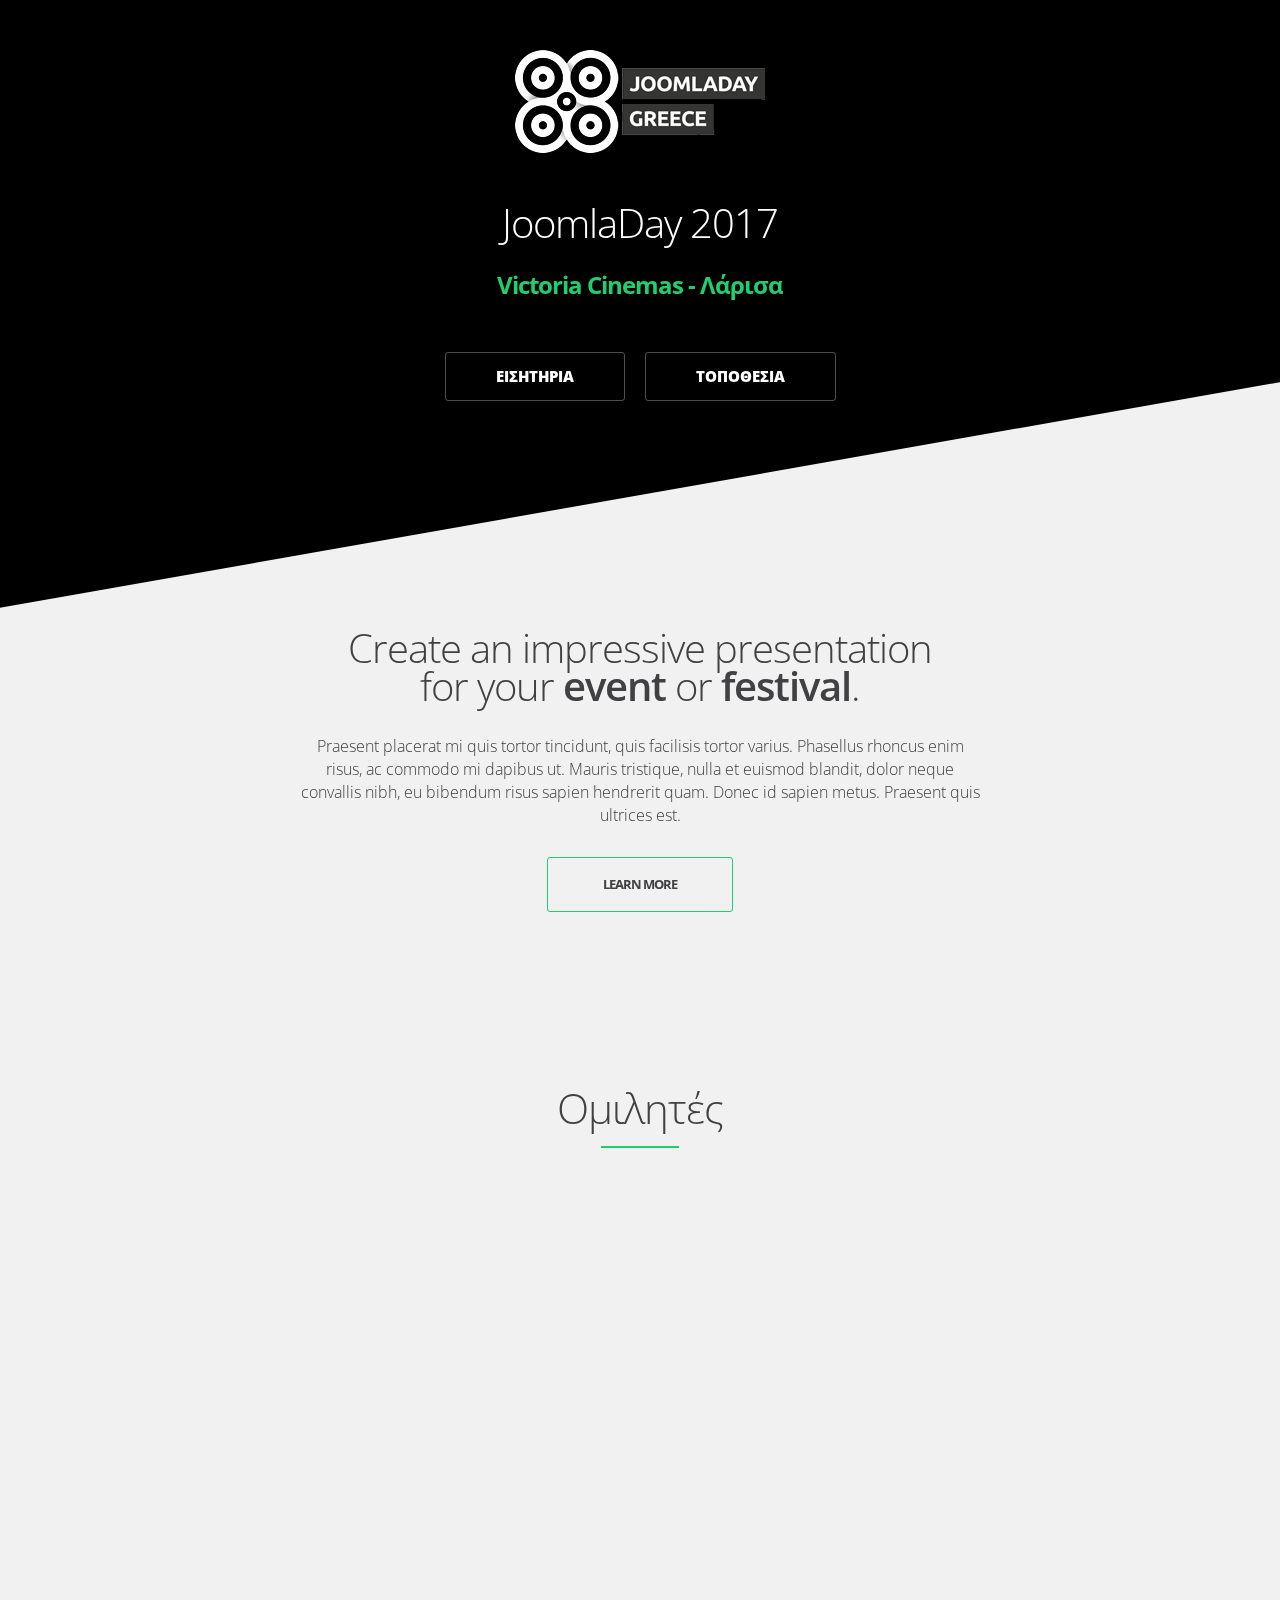
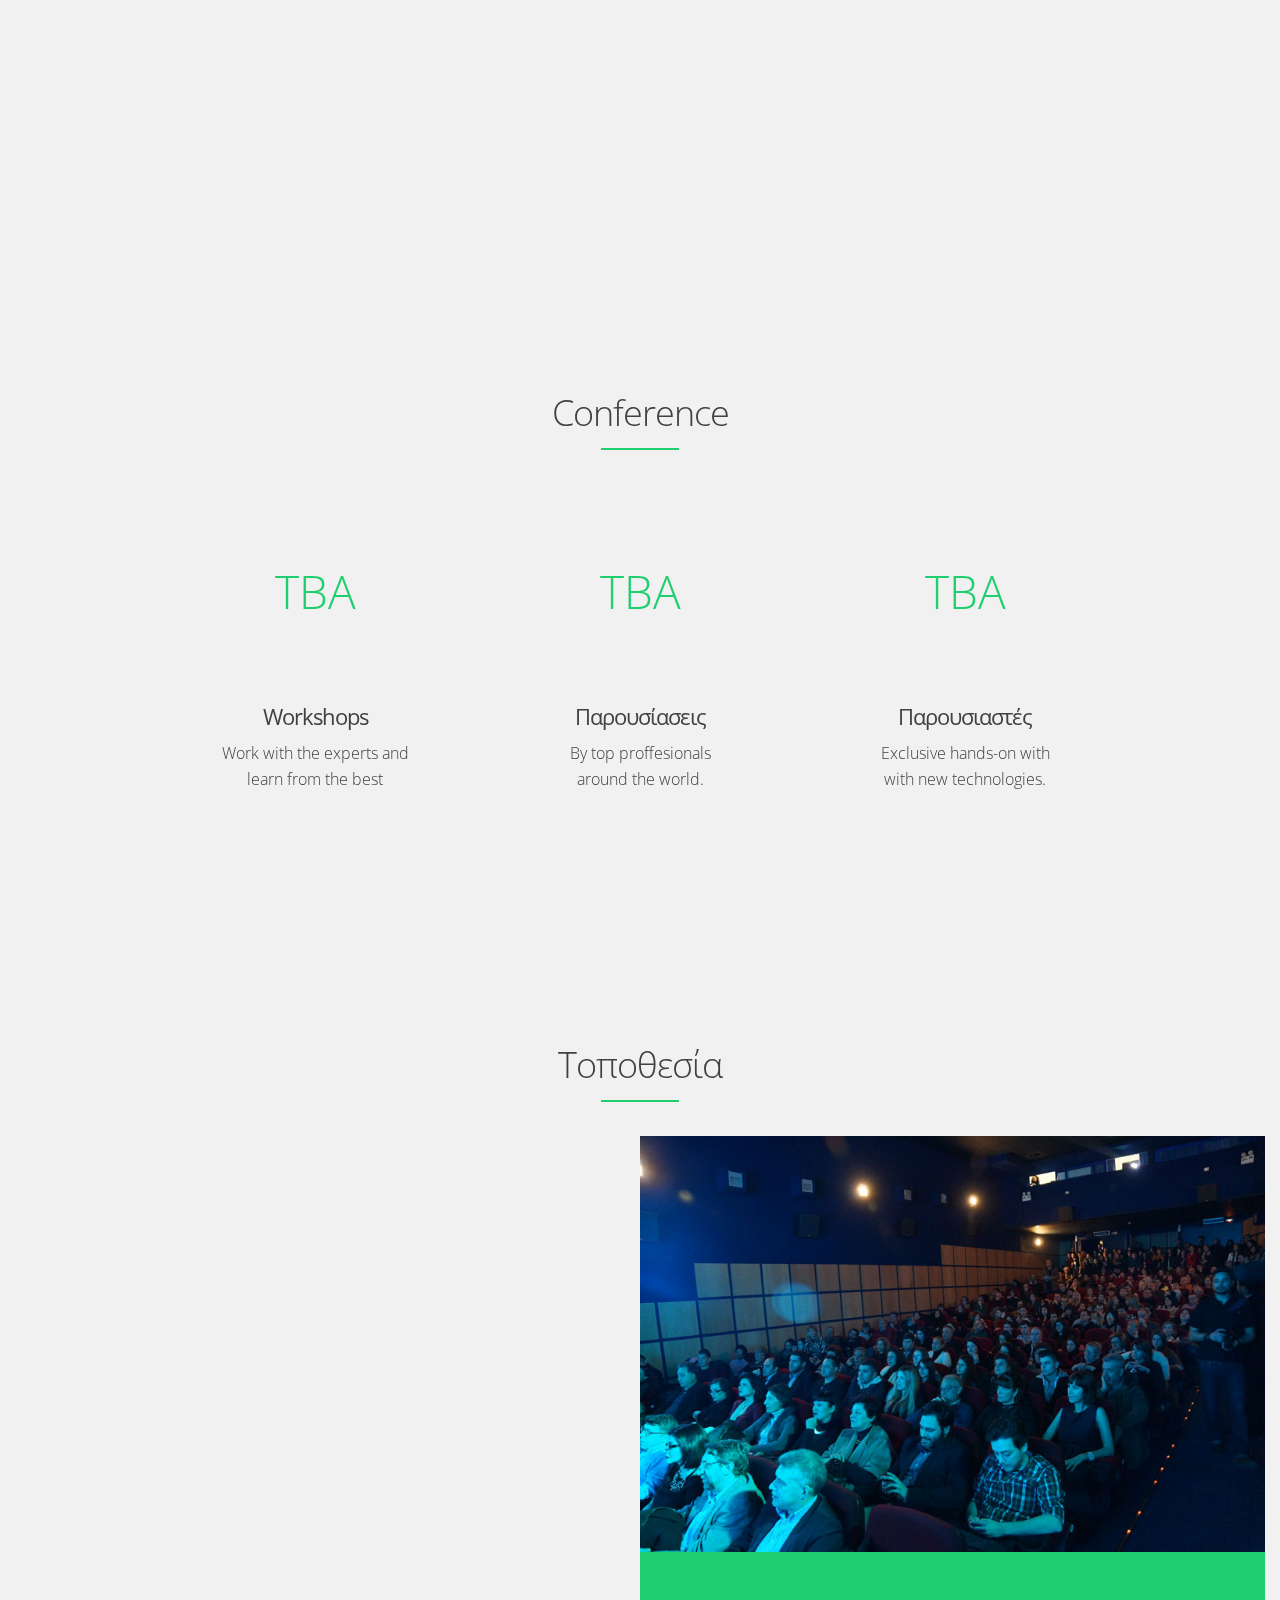
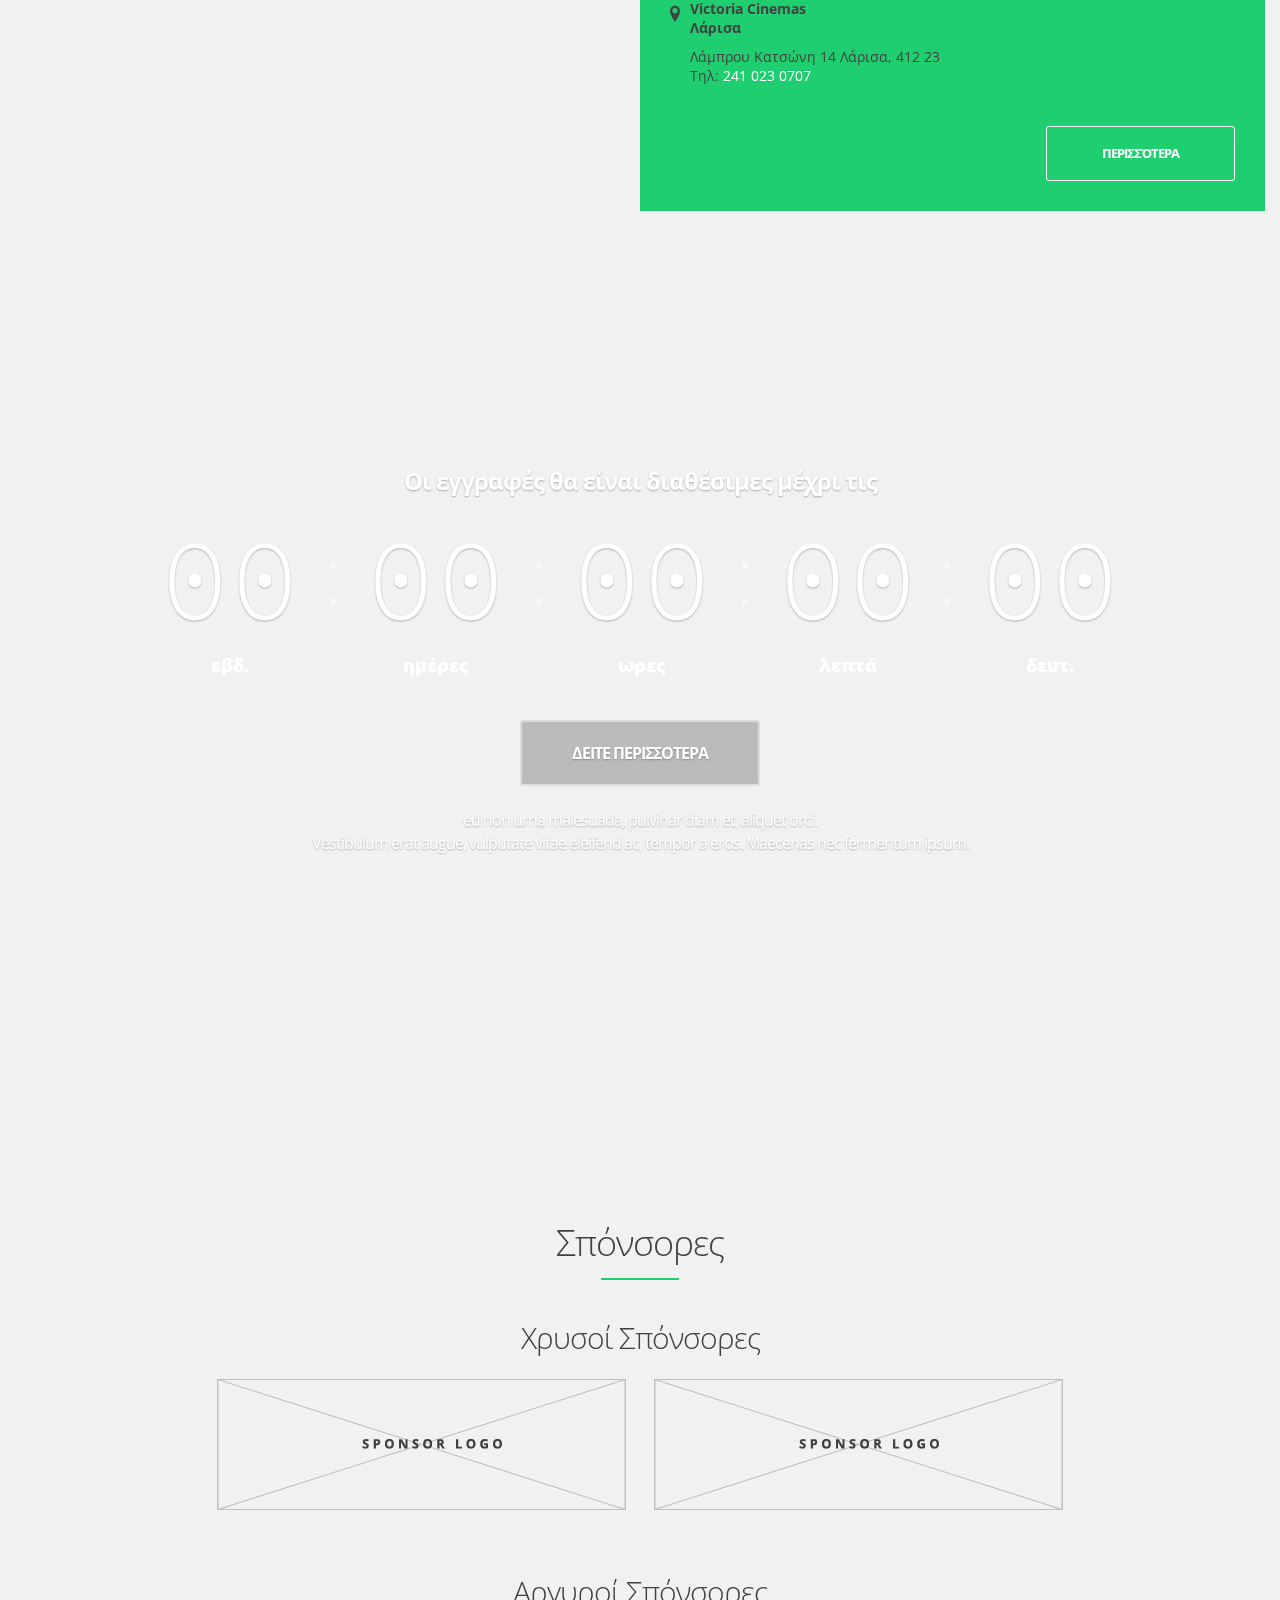
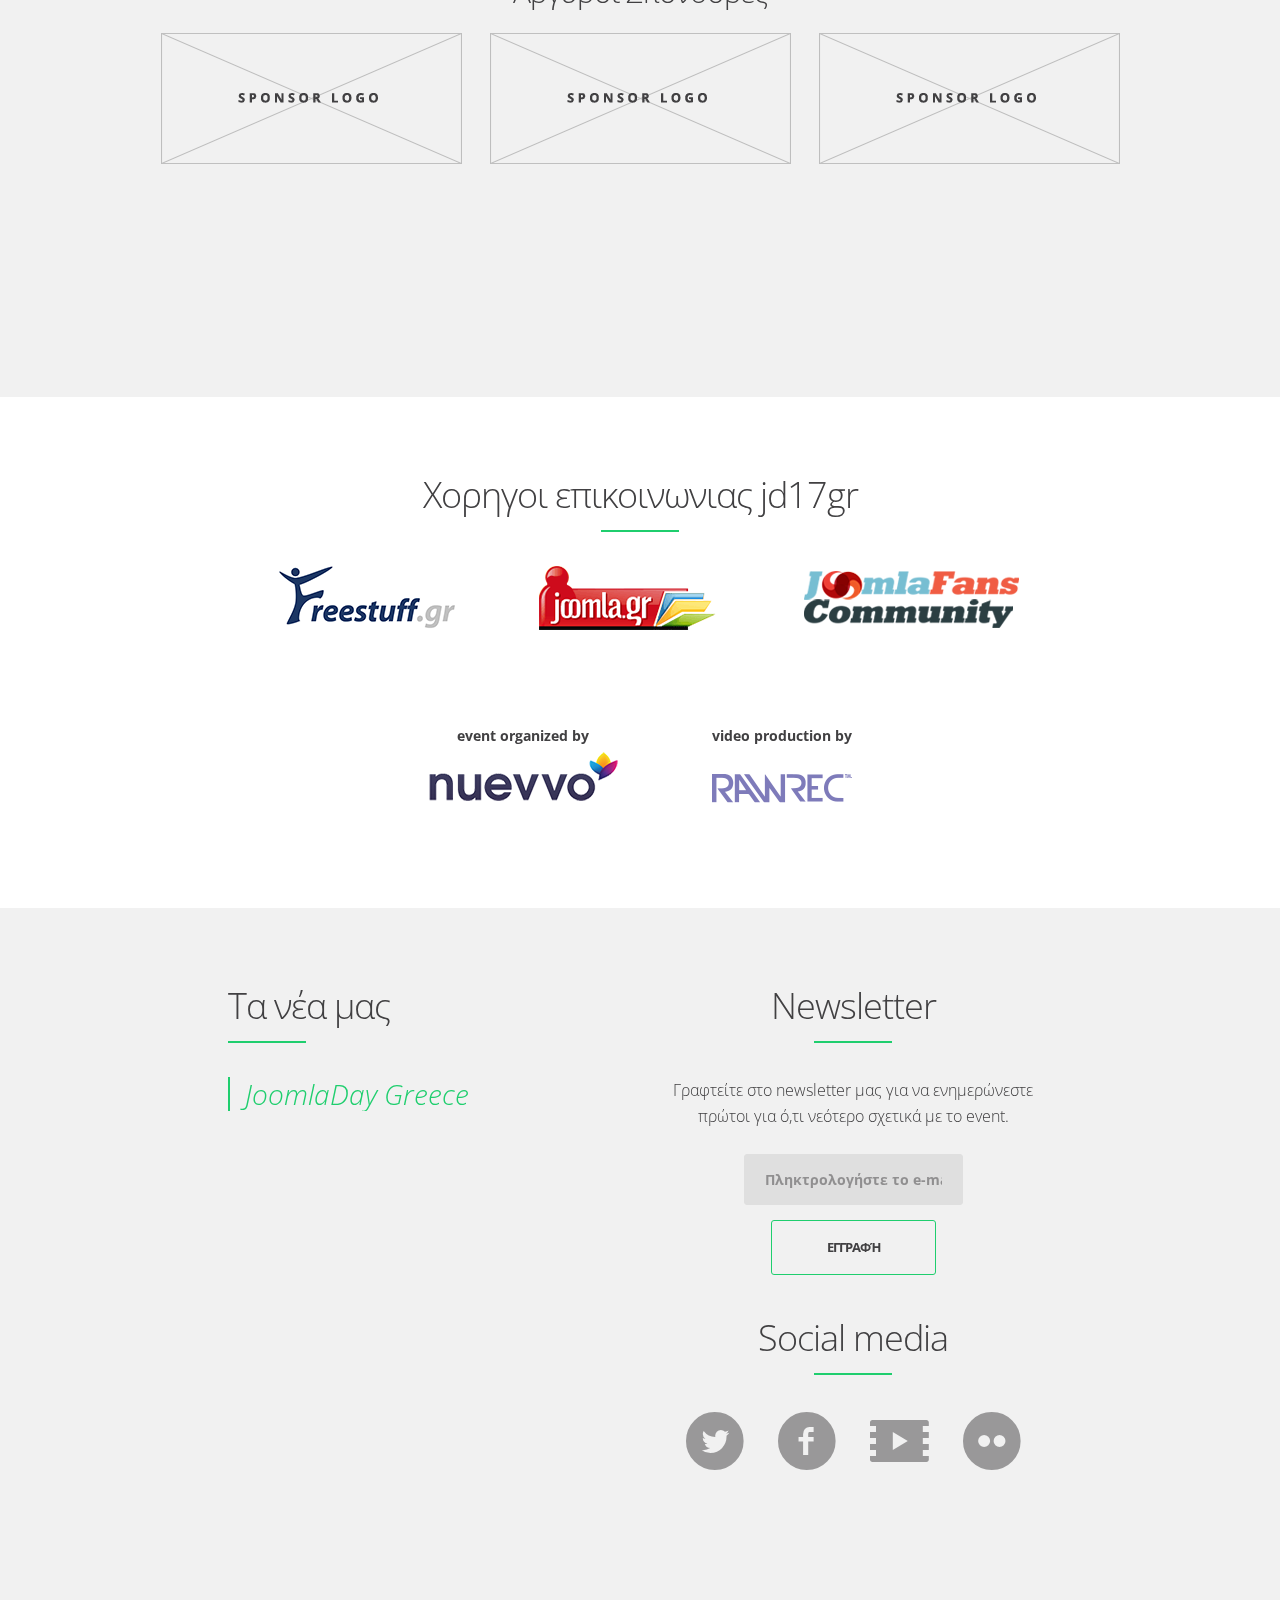
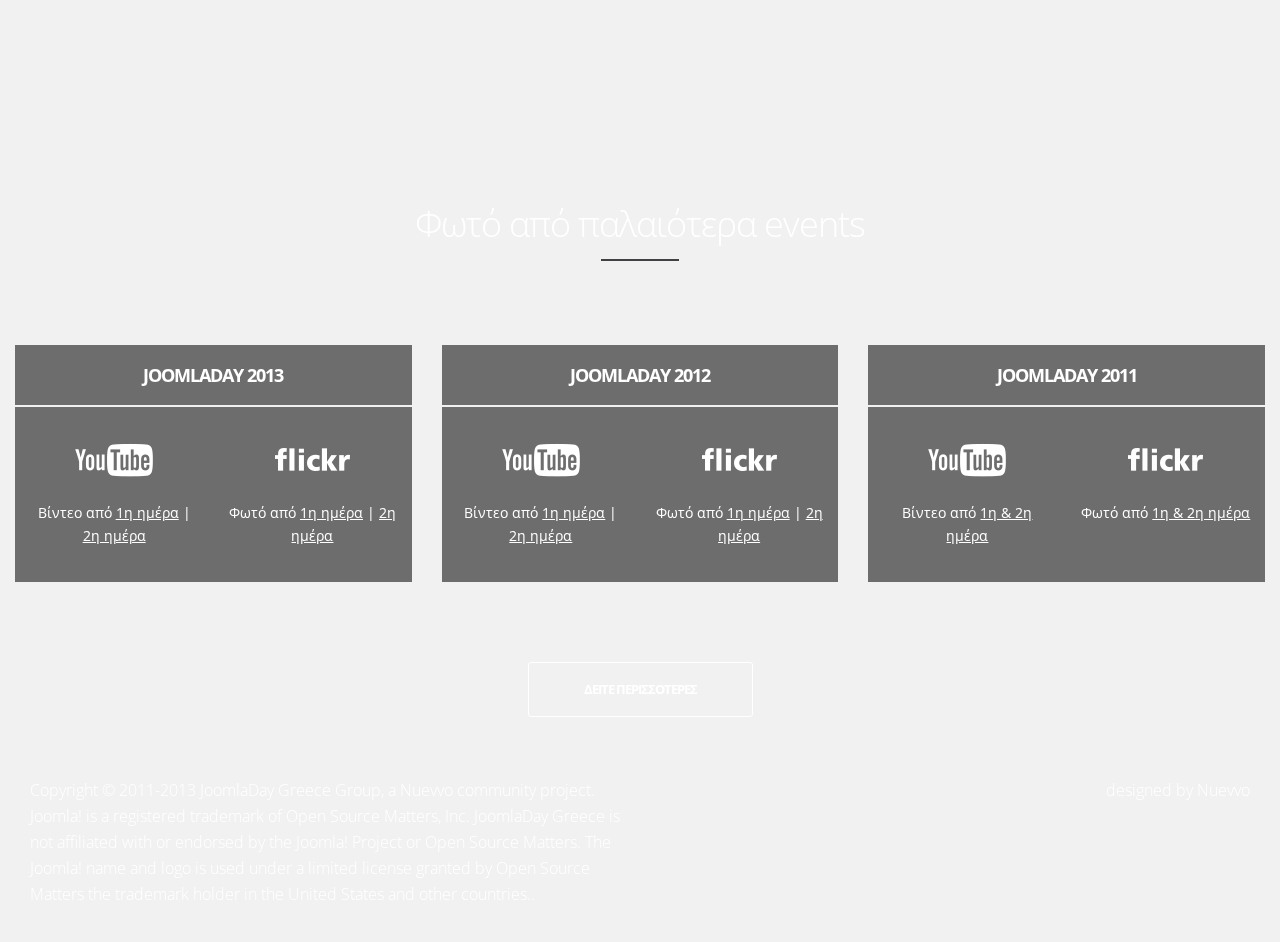
==== 2016/index.html @ 429e01a5 "Added 2016 version" ====
<!DOCTYPE html>
<html lang="en-gb" dir="ltr" prefix="og: http://ogp.me/ns#" class="js cssanimations csscolumns csstransforms csstransforms3d csstransitions svg svgclippaths">
<head>
	<meta http-equiv="Content-Type" content="text/html; charset=UTF-8">

	<meta name="viewport" content="width=device-width, user-scalable=1, initial-scale=1.0">
	<meta name="apple-mobile-web-app-capable" content="yes">
	<meta name="distribution" content="global">
	<meta name="designer" content="designed by Nuevvo - http://nuevvo.com">
	<meta name="copyright" content="Copyright (c) 2016 - 6 JoomlaDay Greece">

	<meta property="og:url" content="https://joomladaygreece.github.io/" />
	<meta property="og:title" content="JoomlaDay Greece 2017 Λάρισα" />
	<meta property="og:type" content="website" />
	<meta property="og:image" content="https://joomladaygreece.github.io/assets/img/jd13gr_fb.png" />
	<meta property="og:description" content="Η ετήσια γιορτή της κοινότητας του Joomla! στην Ελλάδα!" />
	<meta property="fb:app_id" content="">

	<meta name="twitter:card" content="summary">
	<meta name="twitter:title" content="JoomlaDay Greece 2017 Λάρισα">
	<meta name="twitter:description" content="Η ετήσια γιορτή της κοινότητας του Joomla! στην Ελλάδα!">
	<meta name="twitter:image" content="https://joomladaygreece.github.io/assets/img/jd13gr_fb.png">

	<meta name="description" content="Η ετήσια γιορτή της κοινότητας του Joomla! στην Ελλάδα!">
	<title>JoomlaDay Greece 2017</title>

	<link href="//fonts.googleapis.com/css?family=Open Sans:300,300italic,regular,italic,600,600italic,700,700italic,800,800italic|Source Code Pro:200,300,regular,500,600,700,900&amp;subset=latin,latin-ext,cyrillic,cyrillic-ext,greek,greek-ext,khmer,vietnamese" rel="stylesheet" />
	<link href="assets/css/template.css" rel="stylesheet">
	<script src="//ajax.googleapis.com/ajax/libs/jquery/1/jquery.min.js"></script>
	<script src="assets/js/behaviour.js"></script>
	<script>
		(function(i,s,o,g,r,a,m){i['GoogleAnalyticsObject']=r;i[r]=i[r]||function(){
			(i[r].q=i[r].q||[]).push(arguments)},i[r].l=1*new Date();a=s.createElement(o),
			m=s.getElementsByTagName(o)[0];a.async=1;a.src=g;m.parentNode.insertBefore(a,m)
		})(window,document,'script','//www.google-analytics.com/analytics.js','ga');

		ga('create', 'UA-16375363-16', 'auto');
		ga('send', 'pageview');

	</script>
</head>

<body id="com_content" class="isFrontpage viewIsFeatured itemIdIs101 no-sidebar">
	<div id="fb-root"></div>
	<script>(function(d, s, id) {
	  var js, fjs = d.getElementsByTagName(s)[0];
	  if (d.getElementById(id)) return;
	  js = d.createElement(s); js.id = id;
	  js.src = "//connect.facebook.net/el_GR/sdk.js#xfbml=1&version=v2.8&appId=165522576848264";
	  fjs.parentNode.insertBefore(js, fjs);
	}(document, 'script', 'facebook-jssdk'));</script>

	<div class="inner-wrap">

		<section class="row-main main">
			<div id="backstretch" style="background:url(images/bg_colour.jpg) no-repeat;"></div>

			<header class="top-header">
				<div class="row top-header-row">

					<div class="top-header-layer" style="background:url(images/2.jpeg) no-repeat;">

						<span class="huge-hexagon"></span>

						<iframe id="ytplayer" width="1280" height="720" src="./index_files/wIreljLKr0M.html" allowfullscreen="" style="width: 1265px; height: 711.562px; border: 0;"></iframe>															
					</div>

					<div class="column small-12 top-header-inner">

						<!-- Logo -->
						<h1 class="logo text-center">
							<a href="http://www.joomladaygreece.org">
								<img src="images/logo.png" alt="JoomlaDay Greece 2017">
							</a>
						</h1>

						<div class="text-center home-headers">
							<!-- Tagline -->
							<h2>JoomlaDay 2017</h2>
							<h3 class="main-clr">Victoria Cinemas - Λάρισα</h3>
						</div>

						<nav class="column small-12 text-center secondary-nav">
							<div id="moduleId103" class="module  hide-on-very-small">
								<div class="moduleContent">
									<ul class="nav menu">
										<!-- <li><a href="#">ΠΡΟΓΡΑΜΜΑ</a></li> -->
										<li><a href="#" target="_blank">ΕΙΣΗΤΗΡΙΑ</a></li>
										<li><a href="#location" class="lscroll">ΤΟΠΟΘΕΣΙΑ</a></li>
									</ul>
								</div>
							</div>
						</nav>
					</div>
				</div>
			</header>

			<section class="row content">
				<div class="inner-content-wrapper">
					<div class="small-12 bg-color component-area">
						<div class="column small-12 medium-12 large-10 xl-8 small-centered content-module above-comp-mod">
							<div id="moduleId115" class="module  show-for-very-small secondary-outer-nav">
								<div class="moduleContent">
									<ul class="nav menu">
										<!-- <li><a href="#">ΠΡΟΓΡΑΜΜΑ</a></li> -->
										<li><a href="#" target="_blank">ΕΙΣΗΤΗΡΙΑ</a></li>
										<li><a href="#location" class="lscroll">ΤΟΠΟΘΕΣΙΑ</a></li>
									</ul>
								</div>
							</div>
							<div id="moduleId99" class="module  column custom-html  large-10 medium-12 small-centered">
								<div class="moduleContent">
									<div class="custom column custom-html  large-10 medium-12 small-centered">
										<h3>Create an impressive presentation<br> for your <strong>event</strong> or <strong>festival</strong>.</h3>
										<p>Praesent placerat mi quis tortor tincidunt, quis facilisis tortor varius. Phasellus rhoncus enim risus, ac commodo mi dapibus ut. Mauris tristique, nulla et euismod blandit, dolor neque convallis nibh, eu bibendum risus sapien hendrerit quam. Donec id sapien metus. Praesent quis ultrices est.</p>
										<p><a class="btn huge" href="http://demo.nuevvo.com/sites/j3x/ibento/#">LEARN MORE</a></p></div>
									</div>
								</div>
							</div>

							<div class="column small-12 large-10 xl-8 small-centered content-module">
								<div id="moduleId100" class="module ">
									<h3 class="moduleTitle">Ομιλητές</h3>
									<div class="moduleContent">

										<div id="k2ModuleBox100" class="modItemsBlock k2ItemsBlock animArea speaker-module animatedArea">
											<article class="column small-12 medium-12 large-6 inline-block speaker-item seq-animation even">

												<div class="column small-12 medium-4 large-4 speaker-avatar">
													<img src="./index_files/4965657af186b9092c7a96976ffe881c_S.jpg" alt="Samantha Johnson">
												</div>

												<section class="moduleItemBody">
													<h3>Στέργιος</h3>

													<h4 class="semi speaker-position">Web-experts.gr</h4>

													<div class="moduleItemIntrotext">			
														Dapibus etiam nisl vivamus euismod donec id ipsum nibh, feugiat semper taciti potenti habitasse pharetra metus. Non a convallis lectus eros donec neque mi torquent, eget rhoncus luctus cubilia amet… <a href="#"><i class="icon icon-plus"></i></a>
													</div>

													<div class="clr"></div>

												</section>
											</article>
											<article class="column small-12 medium-12 large-6 inline-block speaker-item seq-animation odd">

												<div class="column small-12 medium-4 large-4 speaker-avatar">
													<img src="https://avatars3.githubusercontent.com/u/1301787?v=3&s=460">
												</div>

												<section class="moduleItemBody">
													<h3>Fotis Evangelou</h3>

													<h4 class="semi speaker-position">CTO JoomlaWorks</h4>

													<div class="moduleItemIntrotext">
														Dapibus etiam nisl vivamus euismod donec id ipsum nibh, feugiat semper taciti potenti habitasse pharetra metus. Non a convallis lectus eros donec neque mi torquent, eget rhoncus luctus cubilia amet… <a href="#"><i class="icon icon-plus"></i></a>
													</div>

													<div class="clr"></div>
												</section>
											</article>
											<article class="column small-12 medium-12 large-6 inline-block speaker-item seq-animation even">

												<div class="column small-12 medium-4 large-4 speaker-avatar">
													<img src="https://avatars0.githubusercontent.com/u/1698501?v=3&s=460">
												</div>

												<section class="moduleItemBody">
													<h3>Krikor Boghossian</h3>

													<h4 class="semi speaker-position">Frontender at JoomlaWorks</h4>

													<div class="moduleItemIntrotext">			
														Dapibus etiam nisl vivamus euismod donec id ipsum nibh, feugiat semper taciti potenti habitasse pharetra metus. <a href="http://demo.nuevvo.com/sites/j3x/ibento/index.php?option=com_k2&amp;view=item&amp;id=15:hary-ubina&amp;Itemid=141"><i class="icon icon-plus"></i></a>
													</div>

													<div class="clr"></div>
												</section>
											</article>
											<article class="column small-12 medium-12 large-6 inline-block speaker-item seq-animation odd">

												<div class="column small-12 medium-4 large-4 speaker-avatar">
													<img src="images/guest_user.png" alt="Γίνε Ομιλητής">
												</div>

												<section class="moduleItemBody">
													<h3><a class="moduleItemTitle" href="mailto://">Εσύ;</a></h3>

													<h4 class="semi speaker-position">Πάρε μέρος στο JDGR17</h4>
													<div class="moduleItemIntrotext">			
														Dapibus etiam nisl vivamus euismod donec id ipsum nibh, feugiat semper taciti potenti habitasse pharetra metus. Non a convallis lectus eros donec neque mi torquent, eget rhoncus luctus cubilia amet… <a href="mailto://"><i class="icon icon-plus"></i></a>
													</div>

													<div class="clr"></div>
												</section>
											</article>
												<!--
												<div class="text-center">
													<a class="btn huge moduleCustomLink" href="#" title="VIEW ALL"><span>VIEW ALL</span></a>
												</div>
											-->
											<div class="clr"></div>
										</div>
									</div>
								</div>
							</div>
						</div>

						<!-- Highlights -->
						<section class="bg-color lower-content highlight-content">
							<div class="text-center column small-12 content-module under-comp-mod">
								<h3 class="moduleTitle">Conference</h3>
								<ul class="text-center highlights">
									<li>
										<span class="chart animatedArea" data-percent="40">
											ΤΒΑ	
											<canvas height="195" width="195"></canvas>
										</span>
										<h3>Workshops</h3>
										<p>Work with the experts and learn from the best</p>
									</li>
									<li>
										<span class="chart animatedArea" data-percent="50">
											ΤΒΑ
											<canvas height="195" width="195"></canvas>
										</span>
										<h3>Παρουσίασεις</h3>
										<p>By top proffesionals around the world.</p>
									</li>
									<li>
										<span class="chart animatedArea" data-percent="60">
											ΤΒΑ						
											<canvas height="195" width="195"></canvas>
										</span>
										<h3>Παρουσιαστές</h3>
										<p>Exclusive hands-on with	with new technologies. </p>
									</li>
								</ul>
							</div>
						</section>

						<div class="clr"></div>
						<section class="lower-content" id="location">
							<div class="bg-color column small-12 content-module under-comp-mod last-module">
								<div class="xl-10 xl-centered">
									<h3 class="moduleTitle">Τοποθεσία</h3>
									<section id="k2ModuleBox101" class="modItemsBlock k2ItemsBlock animArea column small-12 venue-content animatedArea">
										<div class="row collapse">
											<article class="item even lastItem">
												<div class="column small-12 medium-6 large-6 venue-left pull-left-anim">
													<iframe src="https://www.google.com/maps/embed?pb=!1m18!1m12!1m3!1d3072.5510647398837!2d22.41946641470849!3d39.63731101059606!2m3!1f0!2f0!3f0!3m2!1i1024!2i768!4f13.1!3m3!1m2!1s0x1358889969e62df7%3A0xa117d6591e63adfc!2sLamprou+Katsoni+14%2C+Larisa+412+23!5e0!3m2!1sen!2sgr!4v1479223935814" width="100%" height="600" style="border:0" allowfullscreen></iframe>		
												</div>

												<div class="right column small-12 medium-12 large-6 pull-right-anim main-clr-bg">

													<img src="images/victoria-cinemas.jpg" alt="Victoria Cinemas Larisa">

													<div class="main-venue-content">
														<div class="moduleItemExtraFields">
															<ul>
																<li class="typeTextarea group2">
																	<i class="left icon icon-location"></i>
																	<div class="moduleItemExtraFieldsValue">
																		<p><strong>Victoria Cinemas <br>Λάρισα<br></strong></p>
																		<p>Λάμπρου Κατσώνη 14 Λάρισα,  412 23<br />
																			Τηλ: <a href="tel:+302410230707">241 023 0707</a></p>
																		</div>
																		<div class="clr"></div>
																	</li>
																</ul>
															</div>

															<div class="clr"></div>

															<div class="text-right">
																<a class="btn huge invert moduleItemReadMore" href="">
																	<span>Περισσότερα</span>
																</a>
															</div>
														</div>
													</div>

													<div class="clr"></div>
												</article>
											</div>
										</section>
									</div>
								</div>
							</section>
							<div class="clr"></div>

							<section id="countdown-timer">
								<div class="column small-12 medium-12 large-10 xl-10 small-centered text-center">

									<h3 class="countdown-header">Οι εγγραφές θα είναι διαθέσιμες μέχρι τις</h3>

									<div id="clock">
										<ul>
											<li><span class="code">00</span> <span class="timer-unit">εβδ.</span></li>
											<li class="sepdot">:</li>
											<li class="unit"><span class="code">00</span><span class="timer-unit">ημέρες</span></li>
											<li class="sepdot">:</li>
											<li class="unit"><span class="code">00</span> <span class="timer-unit">ωρες</span></li>
											<li class="sepdot">:</li>
											<li class="unit"><span class="code">00</span> <span class="timer-unit">λεπτά</span></li><li class="sepdot">:</li>
											<li class="unit"><span class="code">00</span> <span class="timer-unit">δευτ.</span></li><!--;ul-->
										</ul>
									</div>


									<a class="btn huge countdown-button" href="#" target="_blank">ΔΕΙΤΕ ΠΕΡΙΣΣΟΤΕΡΑ</a>

									<div class="column small-12 large-8 small-centered countdown-note">
										<p>ed non urna malesuada, pulvinar diam et, aliquet orci.<br>Vestibulum erat augue, vulputate vitae eleifend ac, tempor a eros. Maecenas nec fermentum ipsum.</p>						
									</div>
								</div>
							</section>

							<div class="clr"></div>
							<section class="bg-color lower-content extra-padding-top">
								<div class="column small-12 content-module under-comp-mod">
									<div class="xl-10 xl-centered">
										<div id="moduleId98" class="module  sponsors">
											<h3 class="moduleTitle">Σπόνσορες</h3>
											<div class="custom sponsors">
												<h3>Χρυσοί Σπόνσορες</h3>
												<p><img src="./index_files/banners_L.png" border="0" alt="Dummy bronze sponsor"> <img src="./index_files/banners_L.png" border="0" alt="Γίνε Σπόνσορας"></p>
											</div>
										</div>
										<div id="moduleId97" class="module  sponsors">
											<div class="custom sponsors">
												<h3>Αργυροί Σπόνσορες</h3>
												<p><img src="./index_files/banners_M.png" border="0" alt="Dummy bronze sponsor"> <img src="./index_files/banners_M.png" border="0" alt="Dummy bronze sponsor"> <img src="./index_files/banners_M.png" border="0" alt="Γίνε Σπόνσορας"></p>
											</div>
										</div>
									</div>
								</section>


								<section class="lower-content media-sponsors">
									<div class="row text-center">
										<div class="column small-12">
											<h3 class="uppercase moduleTitle">Xορηγοι επικοινωνιας jd17gr</h3>
											<div class="clr"></div>

											<a href="http://www.freestuff.gr/" title="τεχνολογική κοινότητα, forum ανταλλαγής γνώσεων. Greek web design and technology community." target="_blank">
												<img src="assets/img/sponsors/freestuff.png" alt="freestuff.gr">
											</a>

											<a href="http://www.joomla.gr/" title="Joomla.gr | Joomla! Ελληνική Κοινότητα Υποστήριξη" target="_blank">
												<img src="assets/img/sponsors/joomlagr.png" alt="Joomla.gr">
											</a>

											<a href="http://joomlafans.gr" title="JoomlaFans.gr | Κοινότητα υποστήριξης και ανταλλαγής απόψεων για το Joomla" target="_blank">
												<img src="assets/img/sponsors/joomlaFans.png" alt="JoomlaFans.gr">
											</a>

											<div class="clr"></div>
											<div class="credit"> <strong class="uppercase">event organized by</strong> <a class="nuevvo-credit" title="Nuevvo Webware Ltd. | Web design &amp; development agency in Athens, Greece" href="http://nuevvo.com"><i class="hidden">Nuevvo Webware Ltd.</i></a> </div>
											<div class="credit"> <strong class="textLeft uppercase">video production by</strong> <a class="rawrec-credit" href="http://rawrec.com/" target="_blank" title="RAWREC PRODUCTIONS"><i class="hidden">RAWREC</i></a> </div>
										</div>
									</div>
								</section>

								<section class="bg-color lower-content under-comp-mod">
									<div class="column small-12 medium-12 medium-6 large-4 medium-offset-2 large-offset-2">
										<div id="moduleId88" class="module title-on-left">
											<h3 class="moduleTitle">Τα νέα μας</h3>
											<div class="fb-page" data-href="https://www.facebook.com/joomladaygreece/" data-tabs="timeline" data-height="400" data-small-header="true" data-adapt-container-width="true" data-hide-cover="true" data-show-facepile="true"><blockquote cite="https://www.facebook.com/joomladaygreece/" class="fb-xfbml-parse-ignore"><a href="https://www.facebook.com/joomladaygreece/">JoomlaDay Greece</a></blockquote></div>
										</div>
									</div>

									<div class="column small-12 medium-12 medium-6 large-4">
										<div id="moduleId95" class="module text-center">
											<h3 class="moduleTitle">Newsletter</h3>
											<div class="moduleContent">


												<!-- JoomlaWorks "TinyLetter Subscribe" Module (v2.0) starts here -->
												<div id="jwTinyLetterInstance95" class="jwTinyLetterContainer text-center">
													<div class="jwTinyLetterPretext">
														Γραφτείτε στο newsletter μας για να ενημερώνεστε πρώτοι για ό,τι νεότερο σχετικά με το event.</div>
														<form class="jwTinyLetterForm" action="https://tinyletter.com/nuevvo" method="post" target="popupwindow" onsubmit="window.open(&#39;https://tinyletter.com/nuevvo&#39;, &#39;popupwindow&#39;, &#39;scrollbars=yes,width=800,height=600&#39;);return true;">
															<input class="inputbox" type="text" name="email" id="tlemail" value="Πληκτρολογήστε το e-mail σας" onfocus="if(this.value=='') this.value='Πληκτρολογήστε το e-mail σας' onblur="if(this.value=='') this.value='Πληκτρολογήστε το e-mail σας'>
															<div class="clr"></div>
															<input class="btn huge button" type="submit" value="Εγγραφή">
															<input type="hidden" value="1" name="embed">
														</form>
													</div>
													<div class="clr"></div>

												</div>
											</div>
											<div id="moduleId102" class="module ">
												<h3 class="moduleTitle">Social media</h3>
												<div class="moduleContent">

													<ul class="social-menu menu">
														<li class="item-132"><a class="twitter" href="https://twitter.com/joomladaygreece"><i class="icon icon-twitter-circled"></i><span class="hidden hide-text">Twitter</span></a></li>
														<li class="item-133"><a class="facebook" href="https://www.facebook.com/joomladaygreece"><i class="icon icon-facebook-circled"></i><span class="hidden hide-text">Facebook</span></a>
														</li>
														<li class="item-134"><a class="gplus" href="https://www.youtube.com/joomladaygreece"><i class="icon icon-video"></i><span class="hidden hide-text">YouTube</span></a>
														</li>
														<li class="item-135"><a class="vimeo" href="https://www.flickr.com/photos/joomladaygreece"><i class="icon icon-flickr-circled"></i><span class="hidden hide-text">Flickr</span></a>
														</li>
													</ul>
												</div>
											</div>

										</div>

									</section>
								</div>
								<div class="clr"></div>
							</section>

							<!-- Footer -->
							<footer id="colophon">
								<div class="row colophon footer-module">
									<h3 class="moduleTitle">Φωτό από παλαιότερα events</h3>
									
									<!-- 2013 -->
									<div class="y2013 text-center social-links column small-12 large-4">
										<h4>JoomlaDay 2013</h4>
										<div class="sBg">
											<div class="socialLinkOld column small-6 large-6">
												<div class="yt small-centered links-to-older"></div>
												<span class="block">Βίντεο από</span> <a href="https://www.youtube.com/watch?v=XS4YKWKwRIc&amp;list=PLEjjJnoI98KER1sr_EUhFX5_DZAZ0ZI8F" target="_blank" class="smallRGap">1η ημέρα</a> | <a href="https://www.youtube.com/watch?v=A6tsfnfqSuc&amp;list=PLEjjJnoI98KEmBGrhI85S5aySyx8d8XH_" target="_blank">2η ημέρα</a>
											</div>
											<div class="socialLinkOld2Days column small-6 large-6">
												<div class="fk centered links-to-older"></div>
												<span class="gray block">Φωτό από</span> <a href="https://www.flickr.com/photos/joomladaygreece/sets/72157634594275888/" target="_blank" class="smallRGap">1η ημέρα</a> | <a href="https://www.flickr.com/photos/joomladaygreece/sets/72157634594976836/" target="_blank">2η ημέρα</a>
											</div>
										</div>
									</div>
									<!-- 2012 -->
									<div class="social-links text-center y2012 column small-12 large-4">
										<h4>JoomlaDay 2012</h4>
										<div class="sBg">
											<div class="socialLinkOld column small-6 large-6">
												<div class="yt small-centered links-to-older"></div>
												<span class="block">Βίντεο από</span> <a href="https://www.youtube.com/watch?v=LqX1eT85EBc&amp;list=PLDCAE41611AFA0993" target="_blank" class="smallRGap">1η ημέρα</a> | <a href="https://www.youtube.com/watch?v=rk5lZfPDx1E&amp;list=PL32ABCE328B5EBDC4" target="_blank">2η ημέρα</a>
											</div>
											<div class="socialLinkOld2Days column small-6 large-6">
												<div class="fk centered links-to-older"></div>
												<span class="gray block">Φωτό από</span> <a href="https://www.flickr.com/photos/joomladaygreece/sets/72157630514804484/" target="_blank" class="smallRGap">1η ημέρα</a> | <a href="https://www.flickr.com/photos/joomladaygreece/sets/72157630515627040/" target="_blank">2η ημέρα</a>
											</div>
										</div>
									</div>
									<!-- 2011 -->
									<div class="social-links text-center y2011 column small-12 large-4">
										<h4>JoomlaDay 2011</h4>
										<div class="sBg">
											<div class="socialLinkOld column small-6 large-6">
												<div class="yt small-centered links-to-older"></div>
												<span class="gray block">Βίντεο από</span> <a href="https://www.youtube.com/watch?v=0jJjpQD9AcA&amp;list=PLEjjJnoI98KFVzo9KpPljrdz8KyPCwT4c" target="_blank">1η &amp; 2η ημέρα</a>
											</div>
											<div class="socialLinkOld column small-6 large-6">
												<div class="fk small-centered links-to-older"></div>
												<span class="block">Φωτό από</span> <a href="https://www.flickr.com/photos/joomladaygreece/sets/72157632340973026/" target="_blank">1η &amp; 2η ημέρα</a>
											</div>
										</div>
									</div>
									<div class="clr"></div>

									<div class="column small-12">
										<div class="xl-10 xl-centered">
											<div id="moduleId89" class="module text-center">
												<a data-source="flickr"  data-sort="random" class="btn huge invert" data-limit="6" target="_blank" href="http://www.flickr.com/photos/joomladaygreece/sets/72157634594275888/">ΔΕΙΤΕ ΠΕΡΙΣΣΟΤΕΡΕΣ</a>

											</div>
										</div>

										<div class="column small-12 large-6" id="copyrights">Copyright © 2011-2013 JoomlaDay Greece Group, a Nuevvo community project.
											Joomla! is a registered trademark of Open Source Matters, Inc. 
											JoomlaDay Greece is not affiliated with or endorsed by the Joomla! Project or Open Source Matters. The Joomla! name and logo is used under a limited license granted by Open Source Matters the trademark holder in the United States and other countries..
										</div>
										<div class="column small-12 large-6 text-right" id="credits"><a target="_blank" title="designed by Nuevvo" href="http://nuevvo.com/">designed by Nuevvo</a>
										</div>
									</div>
								</footer>

							</section>
							<a class="exit-off-canvas"></a>
						</div>

						<script type="text/javascript">
							// Flickr Set embeddder
							var flickrApiKey = '4c423f1400e8755167880a026646a2d9'; // Your Flickr API key goes here 
							var flickrImgLimit = 12; // Default image limit 
							var modalClass = 'simplebox'; 
							(function() { 
								var fse = document.createElement('script'); fse.type = 'text/javascript'; fse.async = true; 
								fse.src = '//cdn.nuevvo.net/js/flickrsetembedder.js?v=1.1&amp;t=20140205_02'; 
								(document.getElementsByTagName('head')[0] || document.getElementsByTagName('body')[0]).appendChild(fse); 
							})(); 
						</script>
					</body>
				</html>
---- 2016/assets/css/template.css ----
@charset "UTF-8";
/* @version		4.0.0
 @package		JoomlaDay Greece
 @author		Nuevvo - http://nuevvo.com
 @copyright Copyright (c) 2010 - 2017 Nuevvo Webware Ltd. All rights reserved.
 @license		http://nuevvo.com/license */
/* LEGEND
------------------------------------------------------
### SECTION INDEX ###
----------------------------------------------------

Normalize.css
Grid
Common (Base typography, links, headings, lists, forms etc.)
Structure/Layout
Components
	com_contact
	com_users
Modules
Plugins
	Pagination
	Tooltip
System Messages
Frontend Editing
Print Styling
Media Queries (Responsive States)
Browser Specific Styling
*/
/* Normalize.css v2.1.2 (May 11, 2013)
------------------------------------------------------ */
article, aside, details, figcaption, figure, footer, header, hgroup, main, nav, section, summary { display: block; }

audio, canvas, video { display: inline-block; }

audio:not([controls]) { display: none; height: 0; }

[hidden] { display: none; }

html { font-family: sans-serif; -ms-text-size-adjust: 100%; -webkit-text-size-adjust: 100%; }

body { margin: 0; }

a:focus { outline: thin dotted; }

a:active, a:hover { outline: 0; }

h1 { font-size: 2em; margin: .67em 0; }

abbr[title] { border-bottom: 1px dotted; }

b, strong { font-weight: 700; }

dfn { font-style: italic; }

hr { -moz-box-sizing: content-box; box-sizing: content-box; height: 0; }

mark { background: #ff0; color: #000; }

code, kbd, pre, samp { font-family: monospace,serif; font-size: 1em; }

pre { white-space: pre-wrap; }

q { quotes: "\201C" "\201D" "\2018" "\2019"; }

small { font-size: 80%; }

sub, sup { font-size: 75%; line-height: 0; position: relative; vertical-align: baseline; }

sup { top: -.5em; }

sub { bottom: -.25em; }

img { border: 0; }

svg:not(:root) { overflow: hidden; }

figure { margin: 0; }

fieldset { border: 1px solid silver; margin: 0 2px; padding: .35em .625em .75em; }

legend { border: 0; padding: 0; }

button, input, select, textarea { font-family: inherit; font-size: 100%; margin: 0; }

button, input { line-height: normal; }

button, select { text-transform: none; }

button, html input[type="button"], input[type="reset"], input[type="submit"] { -webkit-appearance: button; cursor: pointer; }

button[disabled], html input[disabled] { cursor: default; }

input[type="checkbox"], input[type="radio"] { box-sizing: border-box; padding: 0; }

input[type="search"] { -webkit-appearance: textfield; -moz-box-sizing: content-box; -webkit-box-sizing: content-box; box-sizing: content-box; }

input[type="search"]::-webkit-search-cancel-button, input[type="search"]::-webkit-search-decoration { -webkit-appearance: none; }

button::-moz-focus-inner, input::-moz-focus-inner { border: 0; padding: 0; }

textarea { overflow: auto; vertical-align: top; }

table { border-collapse: collapse; border-spacing: 0; }

/* Grid
------------------------------------------------------ */
/* Foundation 4 Grid + Visibility components */
*, :before, :after { -moz-box-sizing: border-box; -webkit-box-sizing: border-box; box-sizing: border-box; }

html, body { font-size: 100%; }

body { background: #fff; color: #222; padding: 0; margin: 0; font-weight: 400; font-style: normal; line-height: 1; position: relative; cursor: default; }

a:hover { cursor: pointer; }

a:focus { outline: none; }

img, object, embed { max-width: 100%; height: auto; }

object, embed { height: 100%; }

img { -ms-interpolation-mode: bicubic; }

#map_canvas img, #map_canvas embed, #map_canvas object, .map_canvas img, .map_canvas embed, .map_canvas object { max-width: none !important; }

.left { float: left !important; }

.right { float: right !important; }

.text-left { text-align: left !important; }

.text-right { text-align: right !important; }

.text-center { text-align: center !important; }

.text-justify { text-align: justify !important; }

.hide { display: none; }

.antialiased { -webkit-font-smoothing: antialiased; }

img { display: inline-block; vertical-align: middle; }

textarea { height: auto; min-height: 50px; }

select { width: 100%; }

.row { width: 100%; margin-left: auto; margin-right: auto; margin-top: 0; margin-bottom: 0; max-width: 85.375em; *zoom: 1; }

.row:before, .row:after { content: " "; display: table; }

.row:after { clear: both; }

.row.collapse .column, .row.collapse .columns { position: relative; padding-left: 0; padding-right: 0; float: left; }

.row .row { width: auto; margin-left: -.938em; margin-right: -.938em; margin-top: 0; margin-bottom: 0; max-width: none; *zoom: 1; }

.row .row:before, .row .row:after { content: " "; display: table; }

.row .row:after { clear: both; }

.row .row.collapse { width: auto; margin: 0; max-width: none; *zoom: 1; }

.row .row.collapse:before, .row .row.collapse:after { content: " "; display: table; }

.row .row.collapse:after { clear: both; }

.column, .columns { position: relative; padding-left: 0.9375em; padding-right: 0.9375em; width: 100%; float: left; }

@media only screen { .column, .columns { position: relative; padding-left: 0.9375em; padding-right: 0.9375em; float: left; }
  .small-1 { position: relative; width: 8.33333%; }
  .small-2 { position: relative; width: 16.66667%; }
  .small-3 { position: relative; width: 25%; }
  .small-4 { position: relative; width: 33.33333%; }
  .small-5 { position: relative; width: 41.66667%; }
  .small-6 { position: relative; width: 50%; }
  .small-7 { position: relative; width: 58.33333%; }
  .small-8 { position: relative; width: 66.66667%; }
  .small-9 { position: relative; width: 75%; }
  .small-10 { position: relative; width: 83.33333%; }
  .small-11 { position: relative; width: 91.66667%; }
  .small-12 { position: relative; width: 100%; }
  .small-offset-0 { position: relative; margin-left: 0; }
  .small-offset-1 { position: relative; margin-left: 8.33333%; }
  .small-offset-2 { position: relative; margin-left: 16.66667%; }
  .small-offset-3 { position: relative; margin-left: 25%; }
  .small-offset-4 { position: relative; margin-left: 33.33333%; }
  .small-offset-5 { position: relative; margin-left: 41.66667%; }
  .small-offset-6 { position: relative; margin-left: 50%; }
  .small-offset-7 { position: relative; margin-left: 58.33333%; }
  .small-offset-8 { position: relative; margin-left: 66.66667%; }
  .small-offset-9 { position: relative; margin-left: 75%; }
  .small-offset-10 { position: relative; margin-left: 83.33333%; }
  [class*="column"] + [class*="column"].end { float: left; }
  .column.small-centered, .columns.small-centered { position: relative; margin-left: auto; margin-right: auto; float: none !important; } }
@media only screen and (min-width: 900px) { .large-1 { position: relative; width: 8.33333%; }
  .large-2 { position: relative; width: 16.66667%; }
  .large-3 { position: relative; width: 25%; }
  .large-4 { position: relative; width: 33.33333%; }
  .large-5 { position: relative; width: 41.66667%; }
  .large-6 { position: relative; width: 50%; }
  .large-7 { position: relative; width: 58.33333%; }
  .large-8 { position: relative; width: 66.66667%; }
  .large-9 { position: relative; width: 75%; }
  .large-10 { position: relative; width: 83.33333%; }
  .large-11 { position: relative; width: 91.66667%; }
  .large-12 { position: relative; width: 100%; } }
@media only screen and (min-width: 901px) { .row .large-offset-0 { position: relative; margin-left: 0; }
  .row .large-offset-1 { position: relative; margin-left: 8.33333%; }
  .row .large-offset-2 { position: relative; margin-left: 16.66667%; }
  .row .large-offset-3 { position: relative; margin-left: 25%; }
  .row .large-offset-4 { position: relative; margin-left: 33.33333%; }
  .row .large-offset-5 { position: relative; margin-left: 41.66667%; }
  .row .large-offset-6 { position: relative; margin-left: 50%; }
  .row .large-offset-7 { position: relative; margin-left: 58.33333%; }
  .row .large-offset-8 { position: relative; margin-left: 66.66667%; }
  .row .large-offset-9 { position: relative; margin-left: 75%; }
  .row .large-offset-10 { position: relative; margin-left: 83.33333%; }
  .row .large-offset-11 { position: relative; margin-left: 91.66667%; }
  .push-1 { position: relative; left: 8.33333%; right: auto; }
  .pull-1 { position: relative; right: 8.33333%; left: auto; }
  .push-2 { position: relative; left: 16.66667%; right: auto; }
  .pull-2 { position: relative; right: 16.66667%; left: auto; }
  .push-3 { position: relative; left: 25%; right: auto; }
  .pull-3 { position: relative; right: 25%; left: auto; }
  .push-4 { position: relative; left: 33.33333%; right: auto; }
  .pull-4 { position: relative; right: 33.33333%; left: auto; }
  .push-5 { position: relative; left: 41.66667%; right: auto; }
  .pull-5 { position: relative; right: 41.66667%; left: auto; }
  .push-6 { position: relative; left: 50%; right: auto; }
  .pull-6 { position: relative; right: 50%; left: auto; }
  .push-7 { position: relative; left: 58.33333%; right: auto; }
  .pull-7 { position: relative; right: 58.33333%; left: auto; }
  .push-8 { position: relative; left: 66.66667%; right: auto; }
  .pull-8 { position: relative; right: 66.66667%; left: auto; }
  .push-9 { position: relative; left: 75%; right: auto; }
  .pull-9 { position: relative; right: 75%; left: auto; }
  .push-10 { position: relative; left: 83.33333%; right: auto; }
  .pull-10 { position: relative; right: 83.33333%; left: auto; }
  .push-11 { position: relative; left: 91.66667%; right: auto; }
  .pull-11 { position: relative; right: 91.66667%; left: auto; } }
@media only screen and (min-width: 768px) { .column.large-centered, .columns.large-centered { position: relative; margin-left: auto; margin-right: auto; float: none !important; }
  .column.large-uncentered, .columns.large-uncentered { margin-left: 0; margin-right: 0; float: left !important; }
  .column.large-uncentered.opposite, .columns.large-uncentered.opposite { float: right !important; } }
.show-for-small, .show-for-medium-down, .show-for-large-down { display: inherit !important; }

.show-for-medium, .show-for-medium-up, .show-for-large, .show-for-large-up, .show-for-xlarge { display: none !important; }

.hide-for-medium, .hide-for-medium-up, .hide-for-large, .hide-for-large-up, .hide-for-xlarge { display: inherit !important; }

.hide-for-small, .hide-for-medium-down, .hide-for-large-down { display: none !important; }

@media only screen and (min-width: 900px) { .show-for-medium, .show-for-medium-up { display: inherit !important; }
  .show-for-small { display: none !important; }
  .hide-for-small { display: inherit !important; }
  .hide-for-medium, .hide-for-medium-up { display: none !important; }
}
@media only screen and (min-width: 1280px) { .show-for-large, .show-for-large-up { display: inherit !important; }
  .show-for-medium, .show-for-medium-down { display: none !important; }
  .hide-for-medium, .hide-for-medium-down { display: inherit !important; }
  .hide-for-large, .hide-for-large-up { display: none !important; }
   }
@media only screen and (min-width: 1440px) { .show-for-xlarge { display: inherit !important; }
  .show-for-large, .show-for-large-down { display: none !important; }
  .hide-for-large, .hide-for-large-down { display: inherit !important; }
  .hide-for-xlarge { display: none !important; }
}
.show-for-landscape, .hide-for-portrait { display: inherit !important; }

.hide-for-landscape, .show-for-portrait { display: none !important; }
.show-for-touch { display: none !important; }

.hide-for-touch { display: inherit !important; }

.touch .show-for-touch { display: inherit !important; }

.touch .hide-for-touch { display: none !important; }

table.hide-for-touch { display: table; }

.touch table.show-for-touch { display: table; }

thead.hide-for-touch { display: table-header-group !important; }

.touch thead.show-for-touch { display: table-header-group !important; }

tbody.hide-for-touch { display: table-row-group !important; }

.touch tbody.show-for-touch { display: table-row-group !important; }

tr.hide-for-touch { display: table-row !important; }

.touch tr.show-for-touch { display: table-row !important; }

td.hide-for-touch { display: table-cell !important; }

.touch td.show-for-touch { display: table-cell !important; }

th.hide-for-touch { display: table-cell !important; }

.touch th.show-for-touch { display: table-cell !important; }

[class*="block-grid-"] { display: block; padding: 0; margin: 0 -.625em; *zoom: 1; }

[class*="block-grid-"]:before, [class*="block-grid-"]:after { content: " "; display: table; }

[class*="block-grid-"]:after { clear: both; }

[class*="block-grid-"] > li { display: inline; height: auto; float: left; padding: 0 .625em 1.25em; }

.small-block-grid-1 > li { width: 100%; padding: 0 .625em 1.25em; }

.small-block-grid-1 > li:nth-of-type(n) { clear: none; }

.small-block-grid-1 > li:nth-of-type(1n+1) { clear: both; }

.small-block-grid-2 > li { width: 50%; padding: 0 .625em 1.25em; }

.small-block-grid-2 > li:nth-of-type(n) { clear: none; }

.small-block-grid-2 > li:nth-of-type(2n+1) { clear: both; }

.small-block-grid-3 > li { width: 33.33333%; padding: 0 .625em 1.25em; }

.small-block-grid-3 > li:nth-of-type(n) { clear: none; }

.small-block-grid-3 > li:nth-of-type(3n+1) { clear: both; }

.small-block-grid-4 > li { width: 25%; padding: 0 .625em 1.25em; }

.small-block-grid-4 > li:nth-of-type(n) { clear: none; }

.small-block-grid-4 > li:nth-of-type(4n+1) { clear: both; }

.small-block-grid-5 > li { width: 20%; padding: 0 .625em 1.25em; }

.small-block-grid-5 > li:nth-of-type(n) { clear: none; }

.small-block-grid-5 > li:nth-of-type(5n+1) { clear: both; }

.small-block-grid-6 > li { width: 16.66667%; padding: 0 .625em 1.25em; }

.small-block-grid-6 > li:nth-of-type(n) { clear: none; }

.small-block-grid-6 > li:nth-of-type(6n+1) { clear: both; }

.small-block-grid-7 > li { width: 14.28571%; padding: 0 .625em 1.25em; }

.small-block-grid-7 > li:nth-of-type(n) { clear: none; }

.small-block-grid-7 > li:nth-of-type(7n+1) { clear: both; }

.small-block-grid-8 > li { width: 12.5%; padding: 0 .625em 1.25em; }

.small-block-grid-8 > li:nth-of-type(n) { clear: none; }

.small-block-grid-8 > li:nth-of-type(8n+1) { clear: both; }

.small-block-grid-9 > li { width: 11.11111%; padding: 0 .625em 1.25em; }

.small-block-grid-9 > li:nth-of-type(n) { clear: none; }

.small-block-grid-9 > li:nth-of-type(9n+1) { clear: both; }

.small-block-grid-10 > li { width: 10%; padding: 0 .625em 1.25em; }

.small-block-grid-10 > li:nth-of-type(n) { clear: none; }

.small-block-grid-10 > li:nth-of-type(10n+1) { clear: both; }

.small-block-grid-11 > li { width: 9.09091%; padding: 0 .625em 1.25em; }

.small-block-grid-11 > li:nth-of-type(n) { clear: none; }

.small-block-grid-11 > li:nth-of-type(11n+1) { clear: both; }

.small-block-grid-12 > li { width: 8.33333%; padding: 0 .625em 1.25em; }

.small-block-grid-12 > li:nth-of-type(n) { clear: none; }

.small-block-grid-12 > li:nth-of-type(12n+1) { clear: both; }

@media only screen and (min-width: 768px) { .small-block-grid-1 > li:nth-of-type(1n+1) { clear: none; }
  .small-block-grid-2 > li:nth-of-type(2n+1) { clear: none; }
  .small-block-grid-3 > li:nth-of-type(3n+1) { clear: none; }
  .small-block-grid-4 > li:nth-of-type(4n+1) { clear: none; }
  .small-block-grid-5 > li:nth-of-type(5n+1) { clear: none; }
  .small-block-grid-6 > li:nth-of-type(6n+1) { clear: none; }
  .small-block-grid-7 > li:nth-of-type(7n+1) { clear: none; }
  .small-block-grid-8 > li:nth-of-type(8n+1) { clear: none; }
  .small-block-grid-9 > li:nth-of-type(9n+1) { clear: none; }
  .small-block-grid-10 > li:nth-of-type(10n+1) { clear: none; }
  .small-block-grid-11 > li:nth-of-type(11n+1) { clear: none; }
  .small-block-grid-12 > li:nth-of-type(12n+1) { clear: none; }
  .large-block-grid-1 > li { width: 100%; padding: 0 .625em 1.25em; }
  .large-block-grid-1 > li:nth-of-type(n) { clear: none; }
  .large-block-grid-1 > li:nth-of-type(1n+1) { clear: both; }
  .large-block-grid-2 > li { width: 50%; padding: 0 .625em 1.25em; }
  .large-block-grid-2 > li:nth-of-type(n) { clear: none; }
  .large-block-grid-2 > li:nth-of-type(2n+1) { clear: both; }
  .large-block-grid-3 > li { width: 33.33333%; padding: 0 .625em 1.25em; }
  .large-block-grid-3 > li:nth-of-type(n) { clear: none; }
  .large-block-grid-3 > li:nth-of-type(3n+1) { clear: both; }
  .large-block-grid-4 > li { width: 25%; padding: 0 .625em 1.25em; }
  .large-block-grid-4 > li:nth-of-type(n) { clear: none; }
  .large-block-grid-4 > li:nth-of-type(4n+1) { clear: both; }
  .large-block-grid-5 > li { width: 20%; padding: 0 .625em 1.25em; }
  .large-block-grid-5 > li:nth-of-type(n) { clear: none; }
  .large-block-grid-5 > li:nth-of-type(5n+1) { clear: both; }
  .large-block-grid-6 > li { width: 16.66667%; padding: 0 .625em 1.25em; }
  .large-block-grid-6 > li:nth-of-type(n) { clear: none; }
  .large-block-grid-6 > li:nth-of-type(6n+1) { clear: both; }
  .large-block-grid-7 > li { width: 14.28571%; padding: 0 .625em 1.25em; }
  .large-block-grid-7 > li:nth-of-type(n) { clear: none; }
  .large-block-grid-7 > li:nth-of-type(7n+1) { clear: both; }
  .large-block-grid-8 > li { width: 12.5%; padding: 0 .625em 1.25em; }
  .large-block-grid-8 > li:nth-of-type(n) { clear: none; }
  .large-block-grid-8 > li:nth-of-type(8n+1) { clear: both; }
  .large-block-grid-9 > li { width: 11.11111%; padding: 0 .625em 1.25em; }
  .large-block-grid-9 > li:nth-of-type(n) { clear: none; }
  .large-block-grid-9 > li:nth-of-type(9n+1) { clear: both; }
  .large-block-grid-10 > li { width: 10%; padding: 0 .625em 1.25em; }
  .large-block-grid-10 > li:nth-of-type(n) { clear: none; }
  .large-block-grid-10 > li:nth-of-type(10n+1) { clear: both; }
  .large-block-grid-11 > li { width: 9.09091%; padding: 0 .625em 1.25em; }
  .large-block-grid-11 > li:nth-of-type(n) { clear: none; }
  .large-block-grid-11 > li:nth-of-type(11n+1) { clear: both; }
  .large-block-grid-12 > li { width: 8.33333%; padding: 0 .625em 1.25em; }
  .large-block-grid-12 > li:nth-of-type(n) { clear: none; }
  .large-block-grid-12 > li:nth-of-type(12n+1) { clear: both; } }
@media only screen and (min-width: 569px) and (max-width: 900px) { .small-block-grid-1 > li:nth-of-type(1n+1) { clear: none; }
  .small-block-grid-2 > li:nth-of-type(2n+1) { clear: none; }
  .small-block-grid-3 > li:nth-of-type(3n+1) { clear: none; }
  .small-block-grid-4 > li:nth-of-type(4n+1) { clear: none; }
  .small-block-grid-5 > li:nth-of-type(5n+1) { clear: none; }
  .small-block-grid-6 > li:nth-of-type(6n+1) { clear: none; }
  .small-block-grid-7 > li:nth-of-type(7n+1) { clear: none; }
  .small-block-grid-8 > li:nth-of-type(8n+1) { clear: none; }
  .small-block-grid-9 > li:nth-of-type(9n+1) { clear: none; }
  .small-block-grid-10 > li:nth-of-type(10n+1) { clear: none; }
  .small-block-grid-11 > li:nth-of-type(11n+1) { clear: none; }
  .small-block-grid-12 > li:nth-of-type(12n+1) { clear: none; }
  .medium-block-grid-1 > li { width: 100%; padding: 0 .625em 1.25em; }
  .medium-block-grid-1 > li:nth-of-type(n) { clear: none; }
  .medium-block-grid-1 > li:nth-of-type(1n+1) { clear: both; }
  .medium-block-grid-2 > li { width: 50%; padding: 0 .625em 1.25em; }
  .medium-block-grid-2 > li:nth-of-type(n) { clear: none; }
  .medium-block-grid-2 > li:nth-of-type(2n+1) { clear: both; }
  .medium-block-grid-3 > li { width: 33.33333%; padding: 0 .625em 1.25em; }
  .medium-block-grid-3 > li:nth-of-type(n) { clear: none; }
  .medium-block-grid-3 > li:nth-of-type(3n+1) { clear: both; }
  .medium-block-grid-4 > li { width: 25%; padding: 0 .625em 1.25em; }
  .medium-block-grid-4 > li:nth-of-type(n) { clear: none; }
  .medium-block-grid-4 > li:nth-of-type(4n+1) { clear: both; }
  .medium-block-grid-5 > li { width: 20%; padding: 0 .625em 1.25em; }
  .medium-block-grid-5 > li:nth-of-type(n) { clear: none; }
  .medium-block-grid-5 > li:nth-of-type(5n+1) { clear: both; }
  .medium-block-grid-6 > li { width: 16.66667%; padding: 0 .625em 1.25em; }
  .medium-block-grid-6 > li:nth-of-type(n) { clear: none; }
  .medium-block-grid-6 > li:nth-of-type(6n+1) { clear: both; }
  .medium-block-grid-7 > li { width: 14.28571%; padding: 0 .625em 1.25em; }
  .medium-block-grid-7 > li:nth-of-type(n) { clear: none; }
  .medium-block-grid-7 > li:nth-of-type(7n+1) { clear: both; }
  .medium-block-grid-8 > li { width: 12.5%; padding: 0 .625em 1.25em; }
  .medium-block-grid-8 > li:nth-of-type(n) { clear: none; }
  .medium-block-grid-8 > li:nth-of-type(8n+1) { clear: both; }
  .medium-block-grid-9 > li { width: 11.11111%; padding: 0 .625em 1.25em; }
  .medium-block-grid-9 > li:nth-of-type(n) { clear: none; }
  .medium-block-grid-9 > li:nth-of-type(9n+1) { clear: both; }
  .medium-block-grid-10 > li { width: 10%; padding: 0 .625em 1.25em; }
  .medium-block-grid-10 > li:nth-of-type(n) { clear: none; }
  .medium-block-grid-10 > li:nth-of-type(10n+1) { clear: both; }
  .medium-block-grid-11 > li { width: 9.09091%; padding: 0 .625em 1.25em; }
  .medium-block-grid-11 > li:nth-of-type(n) { clear: none; }
  .medium-block-grid-11 > li:nth-of-type(11n+1) { clear: both; }
  .medium-block-grid-12 > li { width: 8.33333%; padding: 0 .625em 1.25em; }
  .medium-block-grid-12 > li:nth-of-type(n) { clear: none; }
  .medium-block-grid-12 > li:nth-of-type(12n+1) { clear: both; } }

/* Off Canvas */
.off-canvas-wrap { -webkit-backface-visibility: hidden; position: relative; width: 100%; overflow: hidden; }

.inner-wrap { -webkit-backface-visibility: hidden; position: relative; width: 100%; -webkit-transition: -webkit-transform 500ms ease; -moz-transition: -moz-transform 500ms ease; -ms-transition: -ms-transform 500ms ease; -o-transition: -o-transform 500ms ease; transition: transform 500ms ease; }
.inner-wrap:before, .inner-wrap:after { content: " "; display: table; }
.inner-wrap:after { clear: both; }

.left-off-canvas-menu { -webkit-backface-visibility: hidden; width: 300px; top: 0; bottom: 0; height: 100%; position: absolute; overflow-y: auto; background: #333333; z-index: 1001; box-sizing: content-box; -webkit-transform: translate3d(-100%, 0, 0); -moz-transform: translate3d(-100%, 0, 0); -ms-transform: translate3d(-100%, 0, 0); -o-transform: translate3d(-100%, 0, 0); transform: translate3d(-100%, 0, 0); }
.left-off-canvas-menu * { -webkit-backface-visibility: hidden; }

.right-off-canvas-menu { -webkit-backface-visibility: hidden; width: 300px; top: 0; bottom: 0; height: 100%; position: absolute; overflow-y: auto; z-index: 1001; box-sizing: content-box; -webkit-transform: translate3d(100%, 0, 0); -moz-transform: translate3d(100%, 0, 0); -ms-transform: translate3d(100%, 0, 0); -o-transform: translate3d(100%, 0, 0); transform: translate3d(100%, 0, 0); right: 0; }

.move-right > .inner-wrap { -webkit-transform: translate3d(300px, 0, 0); -moz-transform: translate3d(300px, 0, 0); -ms-transform: translate3d(300px, 0, 0); -o-transform: translate3d(300px, 0, 0); transform: translate3d(300px, 0, 0); }
.move-right a.exit-off-canvas { -webkit-backface-visibility: hidden; transition: background 300ms ease; cursor: pointer; display: block; position: absolute; background: rgba(255, 255, 255, 0.2); top: 0; bottom: 0; left: 0; right: 0; z-index: 1002; }
.move-right a.exit-off-canvas:hover { text-decoration: none; }

@media only screen and (min-width: 40.063em) { .move-right a.exit-off-canvas:hover { background: rgba(255, 255, 255, 0.05); } }
.main-nav a.exit-off-canvas { font-size: 2.1875em; padding: 22px 25px 0 0; position: static; color: #fff; line-height: 1; }

.move-left > .inner-wrap { -webkit-transform: translate3d(-300px, 0, 0); -moz-transform: translate3d(-300px, 0, 0); -ms-transform: translate3d(-300px, 0, 0); -o-transform: translate3d(-300px, 0, 0); transform: translate3d(-300px, 0, 0); }
.move-left a.exit-off-canvas { -webkit-backface-visibility: hidden; -webkit-transition: background 300ms ease; -moz-transition: background 300ms ease; transition: background 300ms ease; cursor: pointer; display: block; position: absolute; top: 0; bottom: 0; left: 0; right: 0; z-index: 1002; }
.move-left .main-nav a.exit-off-canvas { font-size: 2.1875em; padding: 22px 25px 0 0; position: static; color: #fff; line-height: 1; }

@media only screen and (min-width: 40.063em) { .move-left a.exit-off-canvas:hover { background: rgba(255, 255, 255, 0.05); } }
.csstransforms.no-csstransforms3d .left-off-canvas-menu { -webkit-transform: translate(-100%, 0); -moz-transform: translate(-100%, 0); -ms-transform: translate(-100%, 0); -o-transform: translate(-100%, 0); transform: translate(-100%, 0); }
.csstransforms.no-csstransforms3d .right-off-canvas-menu { -webkit-transform: translate(100%, 0); -moz-transform: translate(100%, 0); -ms-transform: translate(100%, 0); -o-transform: translate(100%, 0); transform: translate(100%, 0); }
.csstransforms.no-csstransforms3d .move-left > .inner-wrap { -webkit-transform: translate(-300px, 0); -moz-transform: translate(-300px, 0); -ms-transform: translate(-300px, 0); -o-transform: translate(-300px, 0); transform: translate(-300px, 0); }
.csstransforms.no-csstransforms3d .move-right > .inner-wrap { -webkit-transform: translate(300px, 0); -moz-transform: translate(300px, 0); -ms-transform: translate(300px, 0); -o-transform: translate(300px, 0); transform: translate(300px, 0); }

.no-csstransforms .left-off-canvas-menu { left: -300px; }
.no-csstransforms .right-off-canvas-menu { right: -300px; }
.no-csstransforms .move-left > .inner-wrap { right: 300px; }
.no-csstransforms .move-right > .inner-wrap { left: 300px; }

/** @version		1.0 
    @package		SimpleBox 
    @author    Fotis Evangelou 
    @copyright	Copyright (c) 2008 - 2017 Fotis Evangelou. All rights reserved. 
    @license		GNU/GPL license: http://www.gnu.org/copyleft/gpl.html 
*/
/* SimpleBox */
#jwIVoverlay { position: absolute; top: 0; left: 0; margin: 0; padding: 0; width: 100%; height: 100%; z-index: 1000100; }

#jwIVcontainer { background: #000; width: 100%; height: 100%; position: fixed; top: 0; left: 0; z-index: 1000200; opacity: 0.7; -moz-opacity: 0.7; filter: alpha(opacity=70); margin: 0; padding: 0; border: none; }

#jwIVcontainer a, #jwIVcontainer a:hover { display: block; width: 100%; height: 100%; background: none; text-decoration: none; margin: 0; padding: 0; border: none; }

#jwIVcontent { background: #060606 url(images/loading.gif) no-repeat 50% 50%; top: 50%; left: 50%; padding: 8px; position: fixed; z-index: 1000300; /*overflow:hidden;*/ }

#jwIVcontent a#jwIVclose, #jwIVcontent a#jwIVclose:hover { position: absolute; right: 0; top: 0; display: block; width: 28px; height: 28px; background: url(images/close.png) no-repeat 0 0; float: right; text-align: right; margin: 0; padding: 0; text-decoration: none; }

#jwIVcontent a img { border: none; }

#jwIVcontent a#jwIVimage { border: none; display: block; width: 100%; height: 100%; }

#jwIVcontent span#sbcaption { font-size: 11px; font-weight: bold; color: #fff; position: absolute; left: 0; bottom: 30px; display: block; background: #000; display: block; margin: 8px; padding: 8px 8px; opacity: 0.8; -moz-opacity: 0.8; filter: alpha(opacity=80); }

@media only screen and (max-width: 46.875em) { #jwIVcontent { left: 0 !important; margin-left: 10% !important; margin-right: 10% !important; min-width: 80%; max-width: 80%; } }
/* Common
------------------------------------------------------ */
body { padding: 0; margin: 0; font-family: "Open Sans", sans-serif; color: #414042; line-height: 1.625; font-weight: 300; background: #f1f1f1; text-rendering: optimizeLegibility; -webkit-font-smoothing: antialiased; font-smoothing: antialiased; }

.off-canvas-wrap { background: #000; z-index: 1; }

a { color: #1fce6e; }

.block-it { display: block; }

.main-clr { color: #1fce6e; }

.main-clr-bg { background: #1fce6e; }

/* Grid extensions
------------------------------------------------------ */
.column.alpha, .columns.alpha { padding-left: 0; }

.column.omega, .columns.omega { padding-right: 0; }

.column.inline-block, .columns.inline-block, .inline-block { display: inline-block; vertical-align: top; margin: 0 -2px; }

.row-main { width: 100%; margin-left: auto; margin-right: auto; margin-top: 0; margin-bottom: 0; max-width: 85.375em; }

::selection { background: #1fce6e; color: #fff; text-shadow: none; }

::-moz-selection { background: #1fce6e; color: #fff; text-shadow: none; }

/* Additional Grids used for medium and very-large width devices 
------------------------------------------------------ */
/* medium grid - Styles for screens that are atleast 768px and max width 900px */
@media (min-width: 768px) and (max-width: 900px) { .medium-1 { position: relative; width: 8.33333%; }
  .medium-2 { position: relative; width: 16.66667%; }
  .medium-3 { position: relative; width: 25%; }
  .medium-4 { position: relative; width: 33.33333%; }
  .medium-5 { position: relative; width: 41.66667%; }
  .medium-6 { position: relative; width: 50%; }
  .medium-7 { position: relative; width: 58.33333%; }
  .medium-8 { position: relative; width: 66.66667%; }
  .medium-9 { position: relative; width: 75%; }
  .medium-10 { position: relative; width: 83.33333%; }
  .medium-11 { position: relative; width: 91.66667%; }
  .medium-12 { position: relative; width: 100%; } }
/* xl grid -- Styles for screens that are at least 1366px */
@media (min-width: 85.375em) { .xl-1 { position: relative; width: 8.33333%; }
  .xl-2 { position: relative; width: 16.66667%; }
  .xl-3 { position: relative; width: 25%; }
  .xl-4 { position: relative; width: 33.33333%; }
  .xl-5 { position: relative; width: 41.66667%; }
  .xl-6 { position: relative; width: 50%; }
  .xl-7 { position: relative; width: 58.33333%; }
  .xl-8 { position: relative; width: 66.66667%; }
  .xl-9 { position: relative; width: 75%; }
  .xl-10 { position: relative; width: 83.33333%; }
  .xl-11 { position: relative; width: 91.66667%; }
  .xl-12 { position: relative; width: 100%; } }
/* common, reusable classes */
.row.full { max-width: 100%; }

.sans { font-family: "Open Sans", sans-serif; }

.light { font-weight: 300; }

.semi { font-weight: 600; }

.hidden { display: none !important; }

.gridBlock { display: inline-block; vertical-align: middle; }

.lightBg { background: #fff; }

.invisible { visibility: hidden; }

.bg-color { background: #f1f1f1; }

/* positioning */
.relative { position: relative; }

.fixed { position: fixed; }

.resetPos { position: static !important; }

.backgroundCover { background-position: 50% 50%; background-repeat: no-repeat; -webkit-background-size: cover; -moz-background-size: cover; background-size: cover !important; }

/* Links */
a { text-decoration: none; -webkit-transition: all 250ms ease-in-out; -moz-transition: all 250ms ease-in-out; transition: all 250ms ease-in-out; }

a:hover { text-decoration: underline; }

a:active, a:focus { outline: 0; }

/* Headings */
h1, h2, h3, h4, h5 { margin: 0; font-weight: 300; letter-spacing: -1px; }

h1 { font-size: 2.375em; }

h2 { font-size: 2.25em; }

h3 { font-size: 1.875em; }

h4 { font-size: 1.5em; }

blockquote, q { border-left: 2px solid #1fce6e; margin: 0; padding-left: 15px; font-style: italic; font-size: 28px; line-height: 1.2142857; }
blockquote cite, q cite { font-size: 14px; display: block; line-height: 1; color: #1fce6e; font-style: normal; font-weight: 700; margin-top: 10px; }

.transition { -webkit-transition: 600ms all cubic-bezier(0.77, 0, 0.175, 1); -moz-transition: 600ms all cubic-bezier(0.77, 0, 0.175, 1); transition: 600ms all cubic-bezier(0.77, 0, 0.175, 1); }

.hide-text { color: transparent; font: 0/0 a; text-shadow: none; }

/* Paragraphs */
/* Lists */
ul.resetList { list-style: none outside none; margin: 0; padding: 0; }

dl { margin: 0 0 30px; padding: 0; }
dl dt { display: block; padding: 0 0 5px; font-weight: 700; }
dl dd { margin-left: 0; font-weight: 300; }

/* Forms */
form { padding: 0; margin: 0; }

select { font-weight: normal; text-decoration: none; width: auto; }
select:focus { outline: 0; }

fieldset { margin: 0; padding: 0; border: 0; }

input, textarea { -webkit-transition: all 250ms; -moz-transition: all 250ms; transition: all 250ms; text-rendering: optimizeLegibility; -webkit-font-smoothing: antialiased; font-smoothing: antialiased; border-radius: 3px; background: #dfdfdf; border: 1px solid #dfdfdf; padding: 15px 20px; font-family: "Open Sans", sans-serif; font-size: 0.875em; color: #414042; color: rgba(65, 64, 66, 0.5); font-weight: 700; }
input:focus, textarea:focus { outline: 0; background: #fff; border: 1px solid #1fce6e; color: #414042; }

input { /* reset autofilled yellow color */ }
input:-webkit-autofill { -webkit-appearance: textfield; padding: 0 10px !important; }
input.invalid { border-color: #dc0909; }

textarea { display: block; width: 100%; }

/* buttons */
.button, .btn, .profile fieldset + a, input[type="submit"], a.btn, .profile fieldset + a, button { color: #414042; font-weight: 700; background: transparent; border: 1px solid #1fce6e; border-radius: 3px; text-transform: uppercase; display: inline-block; letter-spacing: -1px; font-size: 13px; padding: 13px 40px; line-height: 1; }
.button:hover, .btn:hover, .profile fieldset + a:hover, input[type="submit"]:hover, a.btn:hover, .profile fieldset + a:hover, button:hover { background: #1fce6e; color: #dfdfdf; text-decoration: none; }
.button.invert, .btn.invert, .profile fieldset + a.invert, input[type="submit"].invert, a.btn.invert, .profile fieldset + a.invert, button.invert { color: #fff; border-color: #fff; }
.button.invert:hover, .btn.invert:hover, .profile fieldset + a.invert:hover, input[type="submit"].invert:hover, a.btn.invert:hover, .profile fieldset + a.invert:hover, button.invert:hover { background: #fff; color: #1fce6e !important; }
.button.small, .btn.small, .profile fieldset + a.small, input[type="submit"].small, a.btn.small, .profile fieldset + a.small, button.small { padding: 10px 28px; }
.button.huge, .btn.huge, .profile fieldset + a, input[type="submit"].huge, a.btn.huge, .profile fieldset + a, button.huge { padding: 20px 55px; }
.button.filled, .btn.filled, .profile fieldset + a.filled, input[type="submit"].filled, a.btn.filled, .profile fieldset + a.filled, button.filled { color: #fff; background: #1fce6e; border-color: #1fce6e; }
.button.filled:hover, .btn.filled:hover, .profile fieldset + a.filled:hover, input[type="submit"].filled:hover, a.btn.filled:hover, .profile fieldset + a.filled:hover, button.filled:hover { background: #fff; color: #1fce6e; border-color: #1fce6e; }

/* Horizontal lines */
hr { line-height: 0; height: 0; border: none; border-bottom: 2px solid #414042; border-bottom: 2px solid rgba(65, 64, 66, 0.5); padding: 0; margin: 0 0 26px; }

/* Images */
img { border: none; }

/* Global clear */
.clr { clear: both; height: 0; line-height: 0; display: block; float: none; padding: 0; margin: 0; border: 0; }

/* Structure/Layout
------------------------------------------------------ */
/* background-attachment: fixed issue workaround */
#backstretch { position: fixed; z-index: 1; -webkit-transform: translate3d(0, 0, 0); background-size: cover !important; left: auto; bottom: 0; width: 100%; max-width: 85.37em; top: 0; }

h1.logo { margin-bottom: 50px; }

/* only for category and item listings */
#backstretch:after { position: absolute; left: 0; top: 0; right: 0; bottom: 0; content: ""; display: block; background: rgba(65, 64, 66, 0.7); }

.isFrontpage #backstretch:after { background: rgba(31, 206, 110, 0.7); }

/* reset height */
.equalModuleHeights .equalModuleHeights { height: auto !important; }

/* pointy edges */
.csstransforms .content { position: relative; z-index: 4; /* grid item state */ }
.csstransforms .content .inner-content-wrapper { overflow: hidden; position: relative; z-index: 4; }
.csstransforms .content:after { position: absolute; z-index: 1; content: ""; bottom: -202px; width: 100%; height: 520px; -webkit-transform: skewY(-10deg); -moz-transform: skewY(-10deg); -ms-transform: skewY(-10deg); -o-transform: skewY(-10deg); transform: skewY(-10deg); background: #f1f1f1; }
.csstransforms .content:before { position: absolute; z-index: 1; content: ""; top: -201px; width: 100%; height: 520px; -webkit-transform: skewY(-10deg); -moz-transform: skewY(-10deg); -ms-transform: skewY(-10deg); -o-transform: skewY(-10deg); transform: skewY(-10deg); background: #f1f1f1; }
.csstransforms .content.lower-down:before { bottom: -121px; }
.csstransforms .content.lower-down .inner-content-wrapper { overflow: visible; }

/* remove them if there is a sidebar present or we use a page suffix */
.csstransforms .remove-skewes .content:before { display: none; }

/* lower the homepage edge */
.csstransforms .isFrontpage .content:before { top: -134px; }

/* header */
.top-header-row { /* background: $dark; */ padding-bottom: 104px; padding-top: 50px; position: relative; z-index: 2; /* grid item state */ /* Home page header elements */ }
.top-header-row .right-off-canvas-toggle { color: #fff; line-height: 1; font-size: 2.5em; width: 138px; height: 72px; position: absolute; top: -50px; right: 0; overflow: hidden; padding-right: 23px; }
.top-header-row .right-off-canvas-toggle:after { position: absolute; z-index: -1; content: ""; top: -384px; left: 0; width: 500px; height: 500px; -webkit-transform: skewY(25deg); -moz-transform: skewY(25deg); -ms-transform: skewY(25deg); -o-transform: skewY(25deg); transform: skewY(25deg); background: #1fce6e; }
.top-header-row .top-header-layer { z-index: 1; position: absolute; left: 0; top: 0; right: 0; bottom: 0; content: ""; background-size: cover !important; /*opacity: 0.1;*/ max-width: 100%; margin-bottom: 150px; }
.top-header-row .top-header-inner { position: relative; z-index: 3; }
.top-header-row .top-header-layer iframe, .top-header-row .top-header-layer embed, .top-header-row .top-header-layer object { /* min-width: 100%; min-height: 125%; position: absolute; left: 0; top: 0; z-index: 1; */ top: 0; left: 0; position: absolute; z-index: 1; }
.top-header-row .home-headers { color: #fff; }
.top-header-row .home-headers h2 { font-size: 2.5em; line-height: 1; padding: 0 0 30px; }
.top-header-row .home-headers h3 { font-size: 1.5em; line-height: 1; font-weight: 700; padding: 0 0 55px; }
.top-header-row .huge-hexagon { display: block; text-align: center; position: absolute; left: 0; width: 100%; height: auto; z-index: 2; top: 33px; bottom: -220px; background: url(../img/layout/hexagon.svg) 50% 0 no-repeat; }

/* png fallback */
.no-svg .top-header-row .huge-hexagon { background: url(../img/layout/hexagon.png) 50% 0 no-repeat; top: -50px; }

.svg .top-header-row .huge-hexagon { background-size: auto 100%; top: -50px; }

/* ONLY when there is NO sidebar present (and skewed edges) */
.no-sidebar .top-header-row { padding-bottom: 203px; }
.no-sidebar .top-header-row.pulled-up { height: 768px; }

/* only in the homepage - include a sublte background */
.isFrontpage .top-header-row { background: #1fce6e; }

/* only in BLOG items - use the base colour a base background */
.viewIsItem.blogItemView .top-header-row, .viewIsItem.blogItemView .colophon { background: #414042; }

/* pulled up component and K2 Content */
.no-sidebar #k2Container.pull-up { top: -435px; margin-bottom: -435px; }
.no-sidebar #k2Container.pull-down .itemListCategoriesBlock { padding-bottom: 160px; }

/* resetting the styles IF there is a sidebar present */
.has-sidebar .component-area { padding-top: 66px; }

/* Colophon */
#colophon { height: auto; overflow: hidden; width: 100%; color: #fff; position: relative; z-index: 1; padding-bottom: 35px; }
#colophon .colophon { height: auto; padding-top: 290px; z-index: 3; }
#colophon .colophon.no-modules { padding-top: 490px; }
#colophon a { color: #fff; }

/* Highlights
------------------------------------------------------ */
.highlights { list-style: none outside none; margin: 0; padding: 0; }
.highlights li { width: 195px; display: inline-block; vertical-align: top; margin: 0 63px; }
.highlights h3 { font-size: 1.375em; font-weight: 400; margin: 0 0 5px; }
.highlights p { margin: 0; padding: 0; }
.highlights .chart { position: relative; display: inline-block; width: 195px; height: 195px; margin: 10px 0; line-height: 195px; color: #1fce6e; font-size: 2.875em; }
.highlights .chart canvas { position: absolute; top: 0; left: 0; }
.highlights .highlight-link { margin-top: 14px; }

.main-highlight-link { margin-top: 65px; }

/* The timer
------------------------------------------------------ */
#countdown-timer { color: #fff; padding: 170px 0 130px; /* timer header */ /* timer clock */ /* link button */ /* timer notes */ }
#countdown-timer h3.countdown-header { font-size: 1.5em; text-shadow: 0 1px 2px rgba(0, 0, 0, 0.28); font-weight: 700; margin: 0 0 20px; }
#countdown-timer #clock { margin: 0 0 40px; }
#countdown-timer #clock .code { font-family: 'Source Code Pro', Andale Mono, Consolas, monospace !important; font-size: 7.25em; display: block; line-height: 1; text-shadow: 0 1px 2px rgba(0, 0, 0, 0.28); border-bottom: 2px solid #f1f1f1; border-bottom: 2px solid rgba(241, 241, 241, 0.2); margin-bottom: 8px; padding-bottom: 5px; }
#countdown-timer #clock .timer-unit { font-size: 1.125em; font-weight: 800; }
#countdown-timer #clock ul { list-style: none outside none; margin: 0; padding: 0; }
#countdown-timer #clock ul li { display: inline-block; vertical-align: middle; margin-right: 20px; }
#countdown-timer #clock ul li:last-child { margin: 0; }
#countdown-timer #clock ul li.sepdot { font-size: 4.75em; color: #fff; position: relative; top: -25px; line-height: 1; opacity: 0.5; }
#countdown-timer .btn.countdown-button, #countdown-timer .profile fieldset + a.countdown-button, .profile #countdown-timer fieldset + a.countdown-button { background-color: rgba(65, 64, 66, 0.3); border: 2px solid #fff; border: 2px solid rgba(255, 255, 255, 0.5); color: #fff; text-shadow: 0 1px 2px rgba(0, 0, 0, 0.28); font-size: 1em; margin: 0 0 23px; padding: 23px 50px; }
#countdown-timer .btn.countdown-button:hover, #countdown-timer .profile fieldset + a.countdown-button:hover, .profile #countdown-timer fieldset + a.countdown-button:hover { background: #1fce6e; }
#countdown-timer .countdown-note { line-height: 1.4375; text-shadow: 0 1px 2px rgba(0, 0, 0, 0.28); letter-spacing: -1px; font-weight: 400; }
#countdown-timer .countdown-note p { margin: 0 0 30px; }
#countdown-timer .countdown-note p:last-child { margin: 0; }

/* Components
------------------------------------------------------ */
/* Components - headings && Structure
----------------------------------------------------------------------*/
.componentheading { font-size: 2.375em; color: #1fce6e; margin: 0 0 30px; font-weight: 300; /* For any other components that might use these headers */ }

.componentArea { padding: 0 58px; }

/* Reset the padding if it is the frontpage */
.isFrontpage .componentArea { padding: 0; }

/* does NOT have a sidebar - HAS skewed edges */
.no-sidebar .itemListCategory { text-align: center; }
.no-sidebar .itemListCategory h2:after { margin-left: auto; margin-right: auto; }
.no-sidebar .itemListCategoriesBlock { margin: 0 0 140px; }

/* HAS a sidebar - NO skewed edges */
.has-sidebar .itemListCategory { position: relative; top: -210px; margin-bottom: -105px; }
.has-sidebar .itemListCategory h2 { font-size: 4.5em; padding-left: 75px; }
.has-sidebar .itemListCategory h2:after { margin-top: 31px; }


/* Modules
------------------------------------------------------ */
/* generic module classes - use them for repeating modules or for your custom templates */
/* sidebar Modules */
.sidebar .module { overflow: hidden; margin: 0 0 70px; }
.sidebar h3.moduleTitle { margin: 0 0 20px; padding: 0 0 25px; border-bottom: 1px solid #dfdfdf; border-bottom: 1px solid rgba(65, 64, 66, 0.1); color: #1fce6e; font-size: 1.875em; line-height: 1; }

/* Main Content and lower position modules */
.content-module { overflow: hidden; padding: 0 0 175px; }
.content-module.last-module { padding-bottom: 0; }
.content-module h3.moduleTitle { text-align: center; font-size: 2.625em; line-height: 1; }
.content-module h3.moduleTitle:after { content: ""; display: block; background: #1fce6e; margin: 17px auto 60px; width: 78px; height: 2px; }

.no-btm-padding .content-module { padding-bottom: 0; }

.lower-content, .footer-module { overflow: hidden; }
.lower-content h3.moduleTitle, .footer-module h3.moduleTitle { text-align: center; font-size: 2.25em; line-height: 1; }
.lower-content h3.moduleTitle:after, .footer-module h3.moduleTitle:after { content: ""; display: block; background: #1fce6e; margin: 17px auto 34px; width: 78px; height: 2px; }
.lower-content.extra-padding-top, .footer-module.extra-padding-top { padding-top: 160px; }

/* footer styling */
.footer-module h3.moduleTitle:after { background: #414042; }
.footer-module .module { padding-bottom: 60px; }

/* move the title to the left */
.module.title-on-left h3.moduleTitle { text-align: left; }
.module.title-on-left h3.moduleTitle:after { margin-left: 0; margin-right: 0; }

/* lower content modules */
.lower-content .module { overflow: hidden; margin: 0 0 45px; }

/* sponsor modules */
.module.sponsors { text-align: center; margin-bottom: 0; }
.module.sponsors img { display: inline-block; vertical-align: middle; margin: 0 12px 42px; }
.module.sponsors .moduleContent h2, .module.sponsors .moduleContent h3, .module.sponsors .moduleContent h4, .module.sponsors .moduleContent h5 { display: inline-block; background: #1fce6e; border-radius: 3px; text-transform: uppercase; font-size: 0.6875em; color: #f1f1f1; font-weight: 700; text-align: center; width: 185px; height: 35px; line-height: 35px; padding: 0; margin: 0 0 28px; }

.media-sponsors { background-color: #fff; padding: 80px 0;  }
.media-sponsors img,
.media-sponsors .imgBlock {margin:0 25px 45px;display:inline-block;vertical-align:top;position:relative;}
.media-sponsors .imgBlock img {margin:0;padding:0;}
.media-sponsors .credit {display:inline-block;vertical-align:top;font-size:14px;font-weight:700;margin:50px 45px 0;}
.media-sponsors .credit a {display:block;margin:5px 0;height:49px;}

.media-sponsors a.nuevvo-credit {width:189px;background:url(../img/sponsors/nuevvo-logo.png) no-repeat 0 50%;}
.media-sponsors a.rawrec-credit {width:100%;background:url(../img/sponsors/rawrec.png) no-repeat 50% 0;margin-top:27px;}

.under-comp-mod { padding-top: 80px; }

/* custom heading module */
.custom-html { text-align: center; }
.custom-html .moduleContent h2, .custom-html .moduleContent h3 { font-size: 2.5em; line-height: 0.95; margin: 0 0 30px; }
.custom-html .moduleContent h2 strong, .custom-html .moduleContent h3 strong { font-weight: 600; }
.custom-html .moduleContent p { margin: 0 0 30px; line-height: 1.4375; }
.custom-html .moduleContent p:last-child { margin-bottom: 0; }

/* Menu modules
------------------------------------------------------ */
ul.flickrSet { list-style: none outside none; margin: 0 0 24px; padding: 0; text-align: center; overflow: hidden; -webkit-column-count: 4; -moz-column-count: 4; column-count: 4; -webkit-column-gap: 0; -moz-column-gap: 0; column-gap: 0; }
ul.flickrSet li { list-style: none; width: 100%; padding-bottom: 50%; position: relative; /* &:nth-child(3n+3), &:nth-child(5n+5), &:nth-child(2) { padding-bottom: 8.3333% } */ }
ul.flickrSet li:first-child, ul.flickrSet li:nth-child(4n) { padding-bottom: 100%; }
ul.flickrSet li.flickrSetClr { display: none; }
ul.flickrSet li span { position: absolute; left: 10px; right: 10px; bottom: 15px; font-weight: 700; font-size: 0.875em; font-weight: 700; line-height: 1.3475; opacity: 0; -webkit-transition: 250ms all ease-in; -moz-transition: 250ms all ease-in; transition: 250ms all ease-in; }
ul.flickrSet li a { display: block; background-size: cover; width: 100%; height: 100%; position: absolute; left: 0; top: 0; }
ul.flickrSet li a:hover span { opacity: 1; }

/* Older Event links */
.social-links {font-weight:700; margin-top: 50px; margin-bottom: 80px;}
.social-links a {color:#fff;text-decoration:underline;}
.social-links a:hover {color:#eee;text-decoration:underline;}
.social-links .sBg,
.social-links h4 {background:#343434;background:rgba(52, 52, 52, 0.7);color:#fff; overflow:hidden;  }
.social-links h4 {margin:0 0 2px;font-size:18px;line-height:60px; font-weight: 700; text-transform: uppercase;}
.social-links .sBg {height:175px;padding:25px 0; font-weight: 400; font-size: 14px; }
.social-links .links-to-older {background-position:50% 50%;background-repeat:no-repeat;height:55px;margin:0 auto 15px;}
.social-links .links-to-older.fk {background-image:url(../img/social/flickrLogo.png);}
.social-links .links-to-older.yt {background-image:url(../img/social/ytLogo.png);}


/* fallback for older browsres */
.no-csscolumns ul.flickrSet li { float: left; padding-bottom: 16.666667%; width: 16.666667%; }
.no-csscolumns ul.flickrSet li.flickrSetClr { display: none !important; }

/* Menu modules
------------------------------------------------------ */
/* Generic helpers */
.menu { list-style: none outside none; margin: 0; padding: 0; /* hide the text*/ }
.menu .hide-text { color: transparent; font: 0/0 a; text-shadow: none; /* but stills shows the icon fonts */ }
.menu .hide-text:before { font-family: 'Archetype'; display: block; line-height: 1; font-size: 16px; font-size: 1rem; /* uses pixels here, cannot use em's */ }
.menu a:hover { text-decoration: none; }

/* Social Menu | requires the socialMenu suffix to work properly */
ul.social-menu { text-align: center; }
ul.social-menu li { display: inline-block; vertical-align: middle; line-height: 1; margin: 0 15px; }
ul.social-menu li a { color: #414042; color: rgba(65, 64, 66, 0.5); }
ul.social-menu li a:hover { color: #1fce6e; }
ul.social-menu li .icon { font-size: 3.75em; }

/* The handler */
#menuHandler { display: block; }
#menuHandler:hover { text-decoration: none; }
#menuHandler.horiMenuHandler { display: none; }

.main-nav { background: #000; }
.main-nav ul.menu { list-style: none outside none; margin: 0; padding: 32px 0; /* second level */ /* active states */ }
.main-nav ul.menu li { display: block; }
.main-nav ul.menu li a { display: block; height: auto; line-height: 1; }
.main-nav ul.menu li a:hover { background: #414042; background: rgba(255, 255, 255, 0.2); }
.main-nav ul.menu > li > a { color: #fff; font-weight: 700; padding: 22px 30px; }
.main-nav ul.menu ul { padding: 0; /* Third level */ }
.main-nav ul.menu ul li a { font-weight: 300; padding: 12px 45px; color: #fff; color: rgba(255, 255, 255, 0.6); }
.main-nav ul.menu ul li a:hover { padding: 22px 45px; }
.main-nav ul.menu > li.parent > a { position: relative; }
.main-nav ul.menu > li > ul > li.parent > a:after { content: ""; display: none; }
.main-nav ul.menu > li.active > a { background: #414042; background: rgba(255, 255, 255, 0.2); }
.main-nav ul.menu > li.active > ul > li.active > a, .main-nav ul.menu > li.active > ul > li.active > ul > li.active > a { background: #414042; background: rgba(255, 255, 255, 0.2); }

/* Secondary navigation
------------------------------------------------------ */
.secondary-nav { padding-bottom: 25px; position: relative; z-index: 999; }
.secondary-nav ul.menu { margin: 0; padding: 0; /* second level - styling */ }
.secondary-nav ul.menu li { position: relative; }
.secondary-nav ul.menu > li { display: inline-block; vertical-align: middle; }
.secondary-nav ul.menu > li > a { border: 1px solid #fff; border: 1px solid rgba(255, 255, 255, 0.3); border-radius: 3px; padding: 16px 50px; font-weight: 800; line-height: 1; font-size: 0.9375em; margin: 0 8px; display: inline-block; }
.secondary-nav ul.menu > li { position: relative; }
.secondary-nav ul.menu > li:hover > ul { left: 8px; -ms-filter: "progid:DXImageTransform.Microsoft.Alpha(Opacity=100)"; opacity: 1; top: 55px; }
.secondary-nav ul.menu ul { padding: 0; position: absolute; left: -999em; z-index: 9999; opacity: 0; border-radius: 3px; top: 55px; -webkit-transition: opacity 300ms ease-in-out, top 200ms ease-in-out; -moz-transition: opacity 300ms ease-in-out, top 200ms ease-in-out; transition: opacity 300ms ease-in-out, top 200ms ease-in-out; width: 300px; text-align: left; border: 1px solid #fff; border: 1px solid rgba(255, 255, 255, 0.3); }
.secondary-nav ul.menu ul li { display: block; position: relative; /* Third level */ }
.secondary-nav ul.menu ul li a { display: block; font-size: 0.875em; padding: 16px 50px; font-weight: 800; line-height: 1; font-size: 0.9375em; display: block; border-bottom: 1px solid #fff; border-bottom: 1px solid rgba(255, 255, 255, 0.3); }
.secondary-nav ul.menu ul li ul { display: none; }
.secondary-nav ul.menu ul li:hover { background: rgba(65, 64, 66, 0.2); /* third level */ }
.secondary-nav ul.menu ul li:hover ul { left: auto; right: -300px; top: 0; opacity: 1; display: block; position: absolute; }
.secondary-nav a { color: #fff; }
.secondary-nav a:hover { background: #1fce6e; color: #fff; }

/* Alternate Menu
------------------------------------------------------ */
#menu-handler { display: none; font-size: 2.375em; line-height: 1; color: #414042; padding: 10px 0; }
#menu-handler:hover { text-decoration: none; }

.alt-main-nav { box-shadow: 0 2px 4px rgba(0, 0, 0, 0.17), inset 0 2px 0 rgba(255, 255, 255, 0.75); position: relative; z-index: 99; }
.alt-main-nav ul.menu { /* generic second level styling */ /* active states */ }
.alt-main-nav ul.menu > li { display: inline-block; vertical-align: top; }
.alt-main-nav ul.menu > li > a { line-height: 1; display: inline-block; padding: 24px; font-size: 1.0625em; color: #414042; }
.alt-main-nav ul.menu > li > a:hover { background: rgba(65, 64, 66, 0.1); }
.alt-main-nav ul.menu > li:hover > a { background: rgba(65, 64, 66, 0.1); }
.alt-main-nav ul.menu li { position: relative; }
.alt-main-nav ul.menu li:hover > ul { left: 0; -ms-filter: "progid:DXImageTransform.Microsoft.Alpha(Opacity=100)"; opacity: 1; top: 67px; }
.alt-main-nav ul.menu ul { position: absolute; z-index: 99; top: 87px; left: -999em; -webkit-transition: opacity 300ms ease-in-out, top 200ms ease-in-out; -moz-transition: opacity 300ms ease-in-out, top 200ms ease-in-out; transition: opacity 300ms ease-in-out, top 200ms ease-in-out; width: 300px; margin: 0; background: #000; padding: 0; }
.alt-main-nav ul.menu ul li { display: block; border-bottom: 1px solid #f1f1f1; border-bottom: 1px solid rgba(241, 241, 241, 0.3); }
.alt-main-nav ul.menu ul li a { font-weight: 400; color: #fff; font-size: 0.875em; display: block; padding: 20px 24px; line-height: 1; }
.alt-main-nav ul.menu ul li a:hover { background: rgba(241, 241, 241, 0.3); }
.alt-main-nav ul.menu ul li:last-child { border: 0; }
.alt-main-nav ul.menu ul li:hover > ul { left: 300px; top: 0; }
.alt-main-nav ul.menu > li.parent > a { position: relative; }
.alt-main-nav ul.menu > li.parent > a:after { content: '\e877'; color: #1fce6e; font-family: 'fontello'; padding-left: 10px; font-size: 1.125em; }
.alt-main-nav ul.menu > li > ul > li.parent > a:after { content: ""; display: none; }
.alt-main-nav ul.menu > li.active > a { background: rgba(65, 64, 66, 0.1); }
.alt-main-nav ul.menu > li.active > ul > li.active > a, .alt-main-nav ul.menu > li.active > ul > li.active > ul > li.active > a { background: rgba(241, 241, 241, 0.3); }

/* Secondary navigation For smaller and outside of the header views
------------------------------------------------------ */
.secondary-outer-nav { padding-bottom: 25px; position: relative; z-index: 999; text-align: center; }
.secondary-outer-nav ul.menu { margin: 0; padding: 0; /* second level - styling */ }
.secondary-outer-nav ul.menu li { position: relative; }
.secondary-outer-nav ul.menu > li { display: inline-block; vertical-align: middle; }
.secondary-outer-nav ul.menu > li > a { border: 1px solid #414042; border: 1px solid rgba(65, 64, 66, 0.3); border-radius: 3px; padding: 16px 50px; font-weight: 800; line-height: 1; font-size: 0.9375em; margin: 0 8px; display: inline-block; }
.secondary-outer-nav ul.menu > li { position: relative; }
.secondary-outer-nav ul.menu > li:hover > ul { left: 8px; -ms-filter: "progid:DXImageTransform.Microsoft.Alpha(Opacity=100)"; opacity: 1; top: 55px; }
.secondary-outer-nav ul.menu ul { padding: 0; position: absolute; left: -999em; z-index: 9999; opacity: 0; border-radius: 3px; top: 55px; -webkit-transition: opacity 300ms ease-in-out, top 200ms ease-in-out; -moz-transition: opacity 300ms ease-in-out, top 200ms ease-in-out; transition: opacity 300ms ease-in-out, top 200ms ease-in-out; width: 300px; text-align: left; border: 1px solid #fff; border: 1px solid rgba(255, 255, 255, 0.3); }
.secondary-outer-nav ul.menu ul li { display: block; position: relative; /* Third level */ }
.secondary-outer-nav ul.menu ul li a { display: block; font-size: 0.875em; padding: 16px 50px; font-weight: 800; line-height: 1; font-size: 0.9375em; display: block; border-bottom: 1px solid #414042; }
.secondary-outer-nav ul.menu ul li ul { display: none; }
.secondary-outer-nav ul.menu ul li:hover { background: rgba(65, 64, 66, 0.2); /* third level */ }
.secondary-outer-nav ul.menu ul li:hover ul { left: auto; right: -300px; top: 0; opacity: 1; display: block; position: absolute; }
.secondary-outer-nav a { color: #414042; }
.secondary-outer-nav a:hover { background: #1fce6e; color: white; }

/* K2 Content
------------------------------------------------------ */
.modItemsBlock ul { list-style: none outside none; margin: 0; padding: 0; }
.modItemsBlock ul li { display: block; }

/* speakers module list */
.speaker-module .speaker-item { margin: 0 0 80px; }
.speaker-module .speaker-avatar { border: 2px solid #1fce6e; overflow: hidden; position: relative; padding-bottom: 33.333%; border-radius: 100%; margin-right: 30px; }
.speaker-module .speaker-avatar img { position: absolute; left: 0; top: 0; min-width: 100%; min-height: 100%; width: auto; height: auto; }
.speaker-module .moduleItemIntrotext { font-size: 0.875em; font-weight: 400; line-height: 1.35714; }
.speaker-module .moduleItemIntrotext p { display: inline; }
.speaker-module .moduleItemIntrotext .icon { font-size: 1.78571em; line-height: 0.8; line-height: 1; display: block; }
.speaker-module h3 { font-size: 1.6875em; line-height: 1; padding: 0 0 8px; }
.speaker-module h4 { font-size: 1.125em; line-height: 1; padding: 0 0 12px; }

/* location and venue */
.venue-content { margin-bottom: 80px; }
.venue-content .item { position: relative; font-weight: 400; }
.venue-content img { min-width: 100%; height: auto; }
.venue-content .main-venue-content { padding: 48px 30px 30px; }
.venue-content p { margin: 0 0 30px; }
.venue-content a { color: #fff; }
.venue-content a.moduleItemImage { display: block; max-height: 400px; overflow: hidden; }
.venue-content .icon { margin-right: 10px; font-size: 1.42857em; }
.venue-content .column.venue-left { position: absolute; left: 0; top: 0; min-height: 100%; }
.venue-content .column.venue-left iframe { min-height: 100%; height: 100% !important; max-height: 100%; position: absolute; width: 100%; left: 0; top: 0; }

.mapEqualHeights iframe { min-height: 100%; height: auto !important; max-height: 720px; }

/* extra fields */
.moduleItemExtraFields ul { list-style: none outside none; margin: 0 0 30px; padding: 0; }
.moduleItemExtraFields ul li { display: block; margin: 0 0 15px; line-height: 1.35471; font-size: 0.875em; overflow: hidden; }
.moduleItemExtraFields ul li p { margin: 0 0 10px; }
.moduleItemExtraFields ul li .moduleItemExtraFieldsValue { overflow: hidden; }
.moduleItemExtraFields ul li .moduleItemExtraFieldsName { font-weight: 700; }
.moduleItemExtraFields ul li:last-child { margin: 0; }

/* default itemList - reusable elements */
.listItems ul li:last-child { margin: 0; padding: 0; border: 0; }

.moduleItemBody { overflow: hidden; }

/* list without images */
.default-mod-item { padding: 0 0 25px; margin: 0 0 25px; border-bottom: 1px solid #dfdfdf; border-bottom: 1px solid #dfdfdf; }
.default-mod-item h3 { font-size: 1.5em; line-height: 1.2916667; }
.default-mod-item .moduleItemIntrotext { margin: 0 0 15px; }
.default-mod-item .moduleItemAuthor { font-size: 0.875em; font-weight: 400; }
.default-mod-item .moduleItemAuthor a { color: #414042; color: rgba(65, 64, 66, 0.6); }
.default-mod-item .moduleItemAuthor a:hover { color: #1fce6e; text-decoration: none; }
.default-mod-item .moduleItemCategory { font-size: 0.875em; font-weight: 400; display: block; color: #414042; color: rgba(65, 64, 66, 0.6); }
.default-mod-item .moduleItemCategory:hover { color: #1fce6e; text-decoration: none; }
.default-mod-item .moduleItemImage { margin-right: 15px; }

/* list with images */
.list-with-image .default-mod-item { padding: 0 0 20px; margin: 0 0 20px; border-bottom: 0; }
.list-with-image .default-mod-item h3 { font-size: 1em; line-height: 1.3125; font-weight: 400; letter-spacing: 0; margin: 0 0 3px; }
.list-with-image .default-mod-item h3 a { color: #414042; }
.list-with-image .default-mod-item h3 a:hover { color: #1fce6e; }

/* avatars with radiuses */
.column.alpha .k2Avatar { border: 2px solid #1fce6e; border-radius: 100%; overflow: hidden; position: relative; width: 100%; padding: 0 0 100%; display: block; }
.column.alpha .k2Avatar img { position: absolute; left: 0; top: 0; min-width: 100%; min-height: 100%; }

.moduleItemDateCreated { font-weight: 700; font-size: 0.875em; display: block; }

/* item tags */
.moduleItemTags a { background: #dfdfdf; border-radius: 3px; padding: 8px 20px; display: inline-block; font-size: 0.875em; font-weight: 600; display: inline-block; vertical-align: middle; line-height: 1; margin-right: 5px; margin-bottom: 5px; }
.moduleItemTags a:hover { background: #1fce6e; color: #dfdfdf; }
/* mod_jw_tinyletter
----------------------------------------------------------------------------- */
.jwTinyLetterContainer .jwTinyLetterPretext { margin: 0 0 25px; }
.jwTinyLetterContainer .inputbox { margin-bottom: 15px; }

/* tooltip */
.tip-wrap, .tooltip { z-index: 999; font-size: 14px; }

div.tip, div.tooltip { float: left; padding: 5px; max-width: 200px; z-index: 13000; background: #000 !important; border: 1px solid #000; }

div.tip-title { padding: 0; margin: 0; font-size: 95%; font-weight: bold; background: #000; color: #fff; }

div.tip-text { font-size: 90%; margin: 0; padding: 3px 5px; background: #fff; font-weight: 300; }

div.tooltip { position: absolute !important; }

div.tooltip-inner { font-size: 90%; margin: 0; padding: 3px 5px; background: #fff; color: #404041; }

div.tooltip-inner strong { padding: 0; margin: 0; display: inline-block; font-size: 95%; font-weight: bold; }

/* Caption fixes - general.css */
.img_caption { text-align: center !important; }
.img_caption.none { margin-left: auto; margin-right: auto; }
.img_caption .left { float: left; margin-right: 1em; }
.img_caption .left p { clear: left; text-align: center; }
.img_caption .right { float: right; margin-left: 1em; }
.img_caption .right p { clear: right; text-align: center; }

/* Calendar */
a img.calendar { width: 16px; height: 16px; margin-left: 3px; background: url(../images/editor/calendar.png) no-repeat; cursor: pointer; vertical-align: middle; }

/* System.css */
/* Unpublished */
.img-fulltext-float-right { float: right; margin-left: 10px; margin-bottom: 10px; }

.img-fulltext-float-left { float: left; margin-right: 10px; margin-bottom: 10px; }

.img-intro-float-right { float: right; margin-left: 5px; margin-bottom: 5px; }

.img-intro-float-left { float: left; margin-right: 5px; margin-bottom: 5px; }

/* Preloader */
#circleG { width: 149.33333333333334px; position: absolute; left: 50%; top: 50%; margin: -16px 0 0 -75px; display: none; }

.circleGWrap { width: 236.33333333333334px; overflow: hidden; text-align: center; margin: 0 auto; padding: 23px 45px 23px 38px; border-radius: 5px; background: #000; background: rgba(0, 0, 0, 0.5); margin: -41px 0 0 -117px; position: absolute; left: 50%; top: 50%; opacity: 1; z-index: 999; -webkit-transition: all 200ms ease-in; -moz-transition: all 200ms ease-in; transition: all 200ms ease-in; }
.circleGWrap.hidePreloader { opacity: 0; z-index: -1; }

.nuSliderLoading #circleG { display: block; }

.circleG { background-color: #fff; float: left; height: 32px; margin-left: 17px; width: 32px; -moz-animation-name: bounce_circleG; -moz-animation-duration: 1.9500000000000002s; -moz-animation-iteration-count: infinite; -moz-animation-direction: linear; -moz-border-radius: 21px; -webkit-animation-name: bounce_circleG; -webkit-animation-duration: 1.9500000000000002s; -webkit-animation-iteration-count: infinite; -webkit-animation-direction: linear; -webkit-border-radius: 21px; -ms-animation-name: bounce_circleG; -ms-animation-duration: 1.9500000000000002s; -ms-animation-iteration-count: infinite; -ms-animation-direction: linear; -ms-border-radius: 21px; animation-name: bounce_circleG; animation-duration: 1.9500000000000002s; animation-iteration-count: infinite; animation-direction: linear; border-radius: 21px; }

#circleG_1, .circleG_1 { -moz-animation-delay: 0.39s; -webkit-animation-delay: 0.39s; -ms-animation-delay: 0.39s; animation-delay: 0.39s; }

#circleG_2, .circleG_2 { -moz-animation-delay: 0.9099999999999999s; -webkit-animation-delay: 0.9099999999999999s; -ms-animation-delay: 0.9099999999999999s; animation-delay: 0.9099999999999999s; }

#circleG_3, .circleG_3 { -moz-animation-delay: 1.1700000000000002s; -webkit-animation-delay: 1.1700000000000002s; -ms-animation-delay: 1.1700000000000002s; animation-delay: 1.1700000000000002s; }

@-moz-keyframes bounce_circleG { 50% { background-color: #414042; } }

@-webkit-keyframes bounce_circleG { 50% { background-color: #414042; } }

@-ms-keyframes bounce_circleG { 50% { background-color: #414042; } }

@keyframes bounce_circleG { 50% { background-color: #414042; } }


/* Print Styling
------------------------------------------------------ */
@media print { * { background: transparent !important; color: #000 !important; box-shadow: none !important; text-shadow: none !important; filter: none !important; -ms-filter: none !important; font-size: 14px; }
  a, a:visited { text-decoration: underline; }
  abbr[title]:after { content: " (" attr(title) ")"; }
  .ir a:after, a[href^="javascript:"]:after, a[href^="#"]:after { content: ""; }
  pre, blockquote { border: 1px solid #999; page-break-inside: avoid; }
  thead { display: table-header-group; }
  tr, img { page-break-inside: avoid; }
  img { max-width: 100% !important; }
  @page { margin: .5cm; }
  p, h2, h3 { orphans: 3; widows: 3; }
  h2, h3 { page-break-after: avoid; }
  .hide-on-print { display: none !important; }
  .print-only { display: block !important; }
  .hide-for-print { display: none !important; }
  .show-for-print { display: inherit !important; } }
/* Media Queries (Responsive States)
------------------------------------------------------ */
/* extra visibility classes */
.show-for-very-small { display: none !important; }

.hide-on-very-small { display: inherit !important; }

/* extra visibility classes */
@media only screen and (max-width: 600px) { .show-for-very-small { display: inherit !important; }
  .hide-on-very-small { display: none !important; } }
@media screen and (min-width: 85.375em) { .row, .row-main, #backstretch { max-width: 93.750em; }
  .xl-centered { margin-left: auto; margin-right: auto; float: none; }
  .xl-offeset-1 { margin-left: 8.33333%; } }
@media screen and (max-width: 900px) { .custom-html { max-width: 650px; margin-left: auto; margin-right: auto; }
  /* new paddings */
  .content-module { padding-bottom: 125px; }
  .lower-content .module { margin-bottom: 125px; }
  .lower-content .module:last-child { margin-bottom: 0; }
  .lower-content .module:first-child { margin-bottom: 125px; }
  .lower-content .module.sponsors { margin-bottom: 40px; }
  .lower-content .under-comp-mod { padding-bottom: 0px; }
  /* sponsors */
  .sponsors p { margin: 0; }
  /* highlights */
  .highlight-content { padding-bottom: 70px; }
  .highlight-content .main-highlight-link { margin-top: 0; }
  ul.highlights li { margin-bottom: 55px; }
  ul.highlights li:last-child { margin-bottom: 15px; }
  /* speaker module */
  .speaker-module { max-width: 560px; margin-left: auto; margin-right: auto; }
  /* venue module */
  .venue-content .column.venue-left { position: static; max-height: 520px; overflow: hidden; margin: 0 0 36px; width: 100%; }
  .venue-content .column.venue-left iframe { position: static; }
  /* flickr */
  ul.flickrSet { -webkit-column-count: 2; -moz-column-count: 2; column-count: 2; }
  /* fallback */
  .no-csscolumns ul.flickrSet li { float: left; padding-bottom: 50%; width: 50%; }
  /* countdown timer */
  #countdown-timer #clock .code { font-size: 4.6875em; }
  /* k2 content */
  .module.title-on-left { text-align: center; }
  .module.title-on-left h3.moduleTitle { text-align: center; }
  .module.title-on-left h3.moduleTitle:after { margin-left: auto; margin-right: auto; }
  /* item styling */
  .item-left-secondary-area { display: none; }
  .push-left { padding-left: 0; }
  .itemComments h3.comment-form-header:before { display: none; }
  /* grid view */
  .k2EqualHeights.liItemBody { height: auto !important; }
  .itemList.gridList .itemContainer { min-width: 50%; }
  /* item view */
  .itemList .item-left-area { display: none; }
  .itemList .userItemHeader.push-it, .itemList .liItemHeader.push-it { padding-left: 0; }
  .latestItemsContainer { min-width: 100%; margin-bottom: 65px; }
  /* secondary menu */
  .secondary-nav ul.menu ul { display: none; }
  /* com_content */
  .no-sidebar .blog, .no-sidebar .item-page { width: 100%; }
  #com_content .items-leading, #com_content .item, #com_content .items-more { margin-bottom: 50px; }
  /* compact - horizontal menu */
  .horizontal-menu { visibility: hidden; opacity: 0; -ms-filter: "progid:DXImageTransform.Microsoft.Alpha(Opacity=0)"; -webkit-transition: opacity 250ms ease-in-out; -moz-transition: opacity 250ms ease-in-out; transition: opacity 250ms ease-in-out; position: absolute; z-index: 99999; left: auto; top: 0; background: #1fce6e; overflow: hidden; width: 1px; }
  .horizontal-menu.menu-open { visibility: visible; -ms-filter: "progid:DXImageTransform.Microsoft.Alpha(Opacity=100)"; opacity: 1; left: -15px; top: 60px; width: 100%; min-width: 320px; max-width: 600px; overflow: auto; background: rgba(241, 241, 241, 0.9); }
  #menu-handler { display: block; }
  .alt-main-nav ul.menu { padding: 0; text-align: left; background: transparent; /* second level */ /* active states */ }
  .alt-main-nav ul.menu li { display: block; }
  .alt-main-nav ul.menu li a { display: block; padding: 20px 36px; float: none; height: auto; line-height: 1; letter-spacing: -0.75px; }
  .alt-main-nav ul.menu > li { margin: 0; padding: 0; }
  .alt-main-nav ul.menu > li > a { font-size: 1.125em; }
  .alt-main-nav ul.menu > li > ul:before { display: none; }
  .alt-main-nav ul.menu ul { padding: 0 !important; margin: 0; opacity: 1; display: block !important; position: static !important; width: 100% !important; background: transparent; /* Third level */ }
  .alt-main-nav ul.menu ul li a { font-weight: 400; font-size: 0.875em; padding: 20px 48px; color: #414042; }
  .alt-main-nav ul.menu ul ul { padding: 0; margin: 0; display: block; position: static; }
  .alt-main-nav ul.menu ul ul li a { font-weight: 400; padding: 20px 72px; }
  .alt-main-nav ul.menu > li.parent > a { content: ""; display: none; }
  .alt-main-nav ul.menu > li.active > a, .alt-main-nav ul.menu > li.active > ul > li.active > a, .alt-main-nav ul.menu > li.active > ul > li.active > ul > li.active > a { background: none; } }
@media screen and (max-width: 900px) and (min-width: 601px) { /* some extra paddings for the the K2 views - only for tablets */
  #k2Container, aside.sidebar { padding-left: 65px; padding-right: 65px; }
  aside.sidebar { padding-top: 100px; }
  aside.sidebar .module { margin: 0 0 55px; }
  /* item styling */
  .viewIsItem .itemAuthorBlock, .itemAuthorLatest, .itemComments h3.itemCommentsCounter, .itemComments ul.itemCommentsList { margin-left: -55px; margin-right: -55px; }
  .push-on-tablet { padding-left: 140px; }
  .lower-content.extra-padding-top, .footer-module.extra-padding-top { padding-top: 100px; }
  .has-sidebar .itemListCategory h2 { padding-left: 0; }
  /* item list styling */
  .subCategoryContainer { min-width: 50%; }
  .itemList .itemContainer { margin-bottom: 100px; }
  .gridList { margin: 0 -15px; }
  /* new gaps between the skewed edges */
  .no-sidebar .itemListCategoriesBlock { padding-bottom: 0; margin-bottom: 60px; }
  .no-sidebar #k2Container.pull-down .itemListCategoriesBlock { padding-bottom: 235px; }
  .csstransforms .blogItemView .content:before { top: -134px; } }
@media screen and (max-width: 767px) { .speaker-module .speaker-avatar { padding: 0 0 100%; }
  /* secondary menu and headers */
  .top-header-row .home-headers h2 { font-size: 1.4375em; line-height: 1.21428571428571; }
  .top-header-row .home-headers h3 { font-size: 1em; }
  .secondary-outer-nav { padding-bottom: 85px; }
  .secondary-nav ul.menu > li, .secondary-outer-nav ul.menu > li { margin-bottom: 15px; }
  .secondary-nav ul.menu > li:last-child, .secondary-outer-nav ul.menu > li:last-child { margin-bottom: 0; }
  .secondary-nav ul.menu > li a, .secondary-outer-nav ul.menu > li a { width: 190px; padding: 15px 35px; }
  .moduleItemBody { clear: both; }
  /* speakers */
  .speaker-module .speaker-item { margin-bottom: 30px; }
  .speaker-module .speaker-avatar { max-width: 190px; width: 190px; padding: 0 0 190px; margin: 0 auto 20px; float: none; } }
/* smaller tablet and mobile */
@media screen and (max-width: 600px) { /* skewed edges */
  .csstransforms .content:after { height: 220px; bottom: -30px; }
  #colophon .colophon { padding-top: 80px; }
  /* homepage header */
  .top-header-row .home-headers h3 { padding-bottom: 0; }
  .isFrontpage h1.logo { margin-bottom: 15px; }
  .isFrontpage.no-sidebar .top-header-row { padding-bottom: 183px; }
  /* Inner pages have smaller edges  */
  .no-sidebar.innerPage .top-header-row.pulled-up { height: auto; }
  .csstransforms .innerPage .content:before { top: -60px; height: 160px; }
  .no-sidebar.innerPage .top-header-row { padding-bottom: 104px; }
  /* allow some extra padding in grid item views */
  .no-sidebar.innerPage .top-header-row.extra-padding-bottom { padding-bottom: 255px; }
  .no-sidebar #k2Container.pull-up { top: -292px; margin-bottom: -292px; }
  /* sidebar */
  .sidebar { padding-top: 70px; }
  /* form elements */
  .button.huge, .btn.huge, .profile fieldset + a, .profile fieldset + a, input[type="submit"].huge, a.btn.huge, .profile fieldset + a, .profile fieldset + a, button.huge { padding: 17px 40px; }
  /* module areas && styling */
  .content-module { padding: 0 0 65px; }
  .content-module .sponsors { margin-bottom: 25px; }
  .lower-content.extra-padding-top, .footer-module.extra-padding-top { padding-top: 65px; }
  .content-module h3.moduleTitle { font-size: 2.25em; }
  .content-module h3.moduleTitle:after { margin-bottom: 24px; }
  /* countdown timer */
  #countdown-timer { padding: 50px 0 30px; }
  #countdown-timer h3.countdown-header { line-height: 1.3; }
  #countdown-timer #clock .code { font-size: 2.8125em; }
  #countdown-timer #clock .timer-unit { font-size: 0.8125em; }
  #countdown-timer #clock ul li { margin-right: 8px; margin-bottom: 10px; }
  #countdown-timer #clock ul li.sepdot { font-size: 2.0625em; }
  #countdown-timer #clock ul li.unit { vertical-align: top; }
  /* custom heading module */
  .custom-html { text-align: left; }
  .custom-html .moduleContent h2, .custom-html .moduleContent h3 { font-size: 1.6875em; line-height: 1.407; margin: 0 0 20px; }
  .custom-html .moduleContent h2:before, .custom-html .moduleContent h3:before { content: ""; display: block; background: #1fce6e; margin: 0 0 10px; width: 78px; height: 2px; }
  /* venue details */
  .venue-content .icon { display: none; }
  .venue-content .main-venue-content { text-align: center; }
  .venue-content .column.venue-left { max-height: 200px; }
  .venue-content .text-right { text-align: center !important; }
  .lower-content .module { margin-bottom: 65px; }
  .lower-content .module:first-child { margin-bottom: 65px; }
  .default-mod-item h3 { font-size: 1em; line-height: 1.625; letter-spacing: 0; }
  /* .lower-content .module:last-child { margin: 0; padding-bottom: 0; } */
  /* sponsor banners */
  .module.sponsors img { margin-left: 0; margin-right: 0; margin-bottom: 27px; padding-left: 12px; padding-right: 12px; }
  .module.sponsors img:last-child { margin-bottom: 0; }
  /* social menu */
  ul.social-menu li { margin: 0 15px 15px; }
  /* flickr */
  ul.flickrSet { -webkit-column-count: 1; -moz-column-count: 1; column-count: 1; }
  ul.flickrSet li { width: 100%; padding-bottom: 100%; }
  /* fallback */
  .no-csscolumns ul.flickrSet li { float: none; display: block; padding-bottom: 100%; width: 100%; }
  /* footer */
  #credits, #copyrights { font-size: 0.875em; text-align: center !important; }
  /* Components */
  /* k2 items */
  /* break down to a single column and hide some elements */
  .item-left-area { width: 100%; clear: both; }
  .itemToolbar, .itemRatingBlock { text-align: left; }
  .push-left { padding-left: 0; }
  .itemRatingBlock, .itemToolbar { display: none; }
  /* upper elements */
  span.itemImageCredits { float: none; display: block; }
  h2.itemTitle { font-size: 1.875em; line-height: 1.0666667; margin-bottom: 10px; }
  .itemAuthor, .itemCategory, .itemCategory { display: block; }
  .itemAuthor, .itemCategory { margin-bottom: 10px; }
  .itemCategory { margin-bottom: 0; }
  .itemImageBlock { margin-bottom: 20px; }
  .itemTags { margin: 10px 0; }
  .itemIntroText { font-size: 1.125em; line-height: 1.77777778; }
  .itemIntroText p { margin: 0 0 30px; }
  .itemFullText { font-size: 0.875em; line-height: 2.07; }
  .itemFullText p { margin: 0 0 30px; }
  .itemTags li { margin-bottom: 5px; }
  span.itemVideoCredits { float: none; display: block; }
  .row.itemContentFooter .itemDateModified { text-align: left !important; }
  .row.itemContentFooter { margin-bottom: 35px; }
  .itemVideoBlock { margin-bottom: 11px; }
  .itemImageGallery { margin-bottom: 48px; }
  /* comments */
  .itemCommentsAvatar { display: none; }
  .itemCommentsForm { margin-top: 50px; padding-bottom: 50px; }
  .itemComments ul.itemCommentsList li .item-comments-main { clear: both; left: 0; padding-left: 0; width: 100%; clear: both; float: none; }
  .itemComments ul.itemCommentsList li .comment-body:before, .itemComments ul.itemCommentsList li .comment-body:after { display: none; }
  .itemComments .itemCommentsForm form input.inputbox, .itemComments .itemCommentsForm form textarea.inputbox { margin-bottom: 15px; }
  .itemComments .submitBtn { text-align: center !important; }
  /* author details and latest */
  .itemAuthorDetails { width: 100%; float: none; clear: both; margin: 0 0 30px; }
  .itemAuthorLatest { margin: 0 0 60px; }
  /* related items */
  .itemRelated article .itemRelContent { width: 100%; clear: both; padding-top: 15px; }
  /* item navigation */
  .itemNavigationWrap span, .itemNavigationWrap em { display: none; }
  /* speaker item */
  .gridItemView h2.itemTitle { padding-bottom: 20px; }
  .gridItemView .speaker-position { margin-bottom: 30px; }
  .gridItemView .itemIntroText { font-size: 1.25em; line-height: 1.4; }
  .gridItemView .itemImageCaption { font-weight: 700; }
  .gridItemView .itemBody { padding-left: 0; padding-right: 0; }
  /* k2 itemlist grid view and normal*/
  .subCategoryContainer { min-width: 100%; }
  .itemList.gridList .itemContainer, .itemContainer { min-width: 100%; padding-left: 0; padding-right: 0; }
  .itemList.gridList .itemContainer { margin-bottom: 40px; }
  .no-sidebar .itemListCategoriesBlock { margin-bottom: 80px; }
  .itemList .liItemAuthor, .itemList .liItemCategory, .itemList .liItemCategory { margin-bottom: 8px; line-height: 1.3; display: block; }
  .itemList .itemContainer { margin-bottom: 70px; }
  .itemList h3.liItemTitle { font-size: 1.75em; padding-bottom: 15px; }
  .itemList .liItemTags li { margin-bottom: 5px; }
  .itemList .liItemIntroText { font-size: 0.875em; }
  .itemList .liItemIntroText p { margin: 0 0 10px; }
  .itemList .liItemImageBlock { margin: 10px 0; }
  .itemList .liItemReadMore { margin: 0 0 10px; }
  .itemList .liItemIntroText.latestItemIntroText p { margin: 0; }
  /* grid view */
  .itemList .gridBlock h3.liItemTitle { padding-bottom: 20px; }
  .itemList .gridBlock .liItemImageBlock { margin-top: 0; margin-bottom: 25px; }
  /* user view */
  .userView, .itemListView, .latestView, .tagView { padding-left: 0; padding-right: 0; }
  /* view has sidebar */
  .has-sidebar .itemListCategory { top: -191px; margin-bottom: -136px; }
  .has-sidebar .itemListCategory h2 { font-size: 2.5em; text-align: center; padding-left: 0; }
  .has-sidebar .itemListCategory h2:after { margin-left: auto; margin-right: auto; margin-top: 25px; }
  /* latest view */
  .latestItemsContainer { min-width: 100%; padding-left: 0; padding-right: 0; }
  .latestItemsCategory h2 { text-align: left !important; font-size: 2.5em; }
  .latestItemsCategory h2:after { margin-left: 0; }
  .userBlock { margin: 0 0 40px; }
  .itemList .latestItemView { margin: 0 0 15px; }
  .latestItemList { margin-bottom: 45px; }
  /* rest of the components */
  .newsfeed, .newsfeeds, .weblinks, .categories-list, .weblink-category, .newsfeed-category, .newsfeed-category, form#searchForm, dl.search-results { padding-left: 0; padding-right: 0; }
  .newsfeed > ol > li > a { line-height: 1.3475; }
  table.category tr td { display: block; width: 100%; }
  table.category tr td.hits { text-align: left; }
  form#searchForm input#search-searchword { margin-bottom: 15px; }
  /* Pagination */
  .k2Pagination, .joomlaPagination, .pagination, .pagination { overflow: hidden; }
  .k2Pagination ul, .joomlaPagination ul, .pagination ul, .pagination ul { overflow: hidden; font-size: 1.375em; }
  .k2Pagination ul li, .joomlaPagination ul li, .pagination ul li, .pagination ul li { display: none; padding: 0; }
  .k2Pagination ul li.pagination-prev, .joomlaPagination ul li.pagination-prev, .pagination ul li.pagination-prev, .k2Pagination ul li.pagination-start, .joomlaPagination ul li.pagination-start, .pagination ul li.pagination-start, .pagination ul li.pagination-prev, .pagination ul li.pagination-start { float: left; display: block; }
  .k2Pagination ul li.pagination-next, .joomlaPagination ul li.pagination-next, .pagination ul li.pagination-next, .k2Pagination ul li.pagination-end, .joomlaPagination ul li.pagination-end, .pagination ul li.pagination-end, .pagination ul li.pagination-next, .pagination ul li.pagination-end { float: right; display: block; }
  /* modules */
  .sidebar h3.moduleTitle { text-align: center; }
  .list-with-image .moduleItemBody, .modCCBlock .moduleItemBody { clear: none; } }
@media screen and (max-width: 480px) { .modSearchBlock .inputbox { max-width: 180px; }
  form#searchForm input#search-searchword { max-width: 290px; } }
@media screen and (max-width: 320px) { /* countdown timer */
  #countdown-timer #clock .code { font-size: 2.1875em; }
  #countdown-timer #clock ul li { margin-right: 2px; } }
/* Animations
------------------------------------------------------ */
@-webkit-keyframes seqAnim { 0% { opacity: 0; -webkit-transform: scale(0.75); }
  100% { opacity: 1; -webkit-transform: scale(1); } }

@-moz-keyframes seqAnim { 0% { opacity: 0; -moz-transform: scale(0.75); }
  100% { opacity: 1; -moz-transform: scale(1); } }

@keyframes seqAnim { 0% { opacity: 0; transform: scale(0.75); }
  100% { opacity: 1; transform: scale(1); } }

.cssanimations .seq-animation, .cssanimations .random-animation { opacity: 0; }

.animatedArea .seq-animation, .animatedArea .simple-animation { -webkit-animation: seqAnim 0.6s cubic-bezier(0.77, 0, 0.175, 1) both; -moz-animation: seqAnim 0.6s cubic-bezier(0.77, 0, 0.175, 1) both; animation: seqAnim 0.6s cubic-bezier(0.77, 0, 0.175, 1) both; }

.animatedArea .random-animation { -webkit-animation: seqAnim 0.6s cubic-bezier(0.77, 0, 0.175, 1) both; -moz-animation: seqAnim 0.6s cubic-bezier(0.77, 0, 0.175, 1) both; animation: seqAnim 0.6s cubic-bezier(0.77, 0, 0.175, 1) both; }

.seq-animation:nth-child(1) { -webkit-animation-delay: 0; -moz-animation-delay: 0; animation-delay: 0; }

.seq-animation:nth-child(2) { -webkit-animation-delay: 0.5s; -moz-animation-delay: 0.5s; animation-delay: 0.5s; }

.seq-animation:nth-child(3) { -webkit-animation-delay: 1s; -moz-animation-delay: 1s; animation-delay: 1s; }

.seq-animation:nth-child(4) { -webkit-animation-delay: 1.5s; -moz-animation-delay: 1.5s; animation-delay: 1.5s; }

.seq-animation:nth-child(5) { -webkit-animation-delay: 2s; -moz-animation-delay: 2s; animation-delay: 2s; }

.seq-animation:nth-child(6) { -webkit-animation-delay: 2.5s; -moz-animation-delay: 2.5s; animation-delay: 2.5s; }

.seq-animation:nth-child(7) { -webkit-animation-delay: 3s; -moz-animation-delay: 3s; animation-delay: 3s; }

.seq-animation:nth-child(8) { -webkit-animation-delay: 3.5s; -moz-animation-delay: 3.5s; animation-delay: 3.5s; }

.seq-animation:nth-child(9) { -webkit-animation-delay: 4s; -moz-animation-delay: 4s; animation-delay: 4s; }

.seq-animation:nth-child(10) { -webkit-animation-delay: 4.5s; -moz-animation-delay: 4.5s; animation-delay: 4.5s; }

.seq-animation:nth-child(11) { -webkit-animation-delay: 5s; -moz-animation-delay: 5s; animation-delay: 5s; }

.seq-animation:nth-child(12) { -webkit-animation-delay: 5.5s; -moz-animation-delay: 5.5s; animation-delay: 5.5s; }

.seq-animation:nth-child(13) { -webkit-animation-delay: 6s; -moz-animation-delay: 6s; animation-delay: 6s; }

.seq-animation:nth-child(14) { -webkit-animation-delay: 6.5s; -moz-animation-delay: 6.5s; animation-delay: 6.5s; }

.seq-animation:nth-child(15) { -webkit-animation-delay: 7s; -moz-animation-delay: 7s; animation-delay: 7s; }

.pull-right-anim, .pull-left-anim { opacity: 0; -webkit-transition: all 600ms cubic-bezier(0.77, 0, 0.175, 1); -moz-transition: all 600ms cubic-bezier(0.77, 0, 0.175, 1); transition: all 600ms cubic-bezier(0.77, 0, 0.175, 1); }

.pull-left-anim { -webkit-transform: translateX(-100px); -moz-transform: translateX(-100px); -ms-transform: translateX(-100px); -o-transform: translateX(-100px); transform: translateX(-100px); }

.pull-right-anim { -webkit-transform: translateX(100px); -moz-transform: translateX(100px); -ms-transform: translateX(100px); -o-transform: translateX(100px); transform: translateX(100px); }

.animatedArea .pull-right-anim, .animatedArea .pull-left-anim { -webkit-transform: translateX(0px); -moz-transform: translateX(0px); -ms-transform: translateX(0px); -o-transform: translateX(0px); transform: translateX(0px); opacity: 1; }

/* Custom Fonts
------------------------------------------------------ */
@font-face { font-family: 'fontello'; 
              src: url("../font/fontello.eot?94364416"); 
              src: url("../font/fontello.eot?94364416#iefix") format("embedded-opentype"), 
              url("../font/fontello.woff?94364416") format("woff"), 
              url("../font/fontello.ttf?94364416") format("truetype"), 
              url("../font/fontello.svg?94364416#fontello") format("svg"); font-weight: normal; font-style: normal; }

[class^="icon-"]:before, [class*=" icon-"]:before { font-family: "fontello"; font-style: normal; font-weight: normal; speak: none; display: inline-block; text-decoration: inherit; text-align: center; font-variant: normal; text-transform: none; line-height: 1; }

.icon-plus:before { content: '\e816'; }

/* '' */
.icon-minus:before { content: '\e819'; }

/* '' */
.icon-info:before { content: '\e81e'; }

/* '' */
.icon-left-thin:before { content: '\e88c'; }

/* '' */
.icon-up-thin:before { content: '\e88e'; }

/* '' */
.icon-right-thin:before { content: '\e88d'; }

/* '' */
.icon-down-thin:before { content: '\e88b'; }

/* '' */
.icon-level-up:before { content: '\e893'; }

/* '' */
.icon-level-down:before { content: '\e892'; }

/* '' */
.icon-switch:before { content: '\e896'; }

/* '' */
.icon-infinity:before { content: '\e8c2'; }

/* '' */
.icon-plus-squared:before { content: '\e818'; }

/* '' */
.icon-minus-squared:before { content: '\e81b'; }

/* '' */
.icon-home:before { content: '\e821'; }

/* '' */
.icon-keyboard:before { content: '\e83a'; }

/* '' */
.icon-erase:before { content: '\e8c3'; }

/* '' */
.icon-pause:before { content: '\e899'; }

/* '' */
.icon-fast-forward:before { content: '\e89d'; }

/* '' */
.icon-fast-backward:before { content: '\e89e'; }

/* '' */
.icon-to-end:before { content: '\e89b'; }

/* '' */
.icon-to-start:before { content: '\e89c'; }

/* '' */
.icon-hourglass:before { content: '\e863'; }

/* '' */
.icon-stop:before { content: '\e898'; }

/* '' */
.icon-up-dir:before { content: '\e886'; }

/* '' */
.icon-play:before { content: '\e897'; }

/* '' */
.icon-right-dir:before { content: '\e885'; }

/* '' */
.icon-down-dir:before { content: '\e883'; }

/* '' */
.icon-left-dir:before { content: '\e884'; }

/* '' */
.icon-adjust:before { content: '\e867'; }

/* '' */
.icon-cloud:before { content: '\e8b2'; }

/* '' */
.icon-star:before { content: '\e808'; }

/* '' */
.icon-star-empty:before { content: '\e809'; }

/* '' */
.icon-cup:before { content: '\e846'; }

/* '' */
.icon-menu:before { content: '\e811'; }

/* '' */
.icon-moon:before { content: '\e8b5'; }

/* '' */
.icon-heart-empty:before { content: '\e807'; }

/* '' */
.icon-heart:before { content: '\e806'; }

/* '' */
.icon-note:before { content: '\e800'; }

/* '' */
.icon-note-beamed:before { content: '\e801'; }

/* '' */
.icon-layout:before { content: '\e810'; }

/* '' */
.icon-flag:before { content: '\e82a'; }

/* '' */
.icon-tools:before { content: '\e856'; }

/* '' */
.icon-cog:before { content: '\e855'; }

/* '' */
.icon-attention:before, .nuWarnings.nuAlert:before, #system-message > .message.warning > ul li:before, #system-message > .message.notice > ul li:before, .alert.alert-notice h4:before, .warning.alert-notice h4:before { content: '\e83e'; }

/* '' */
.icon-flash:before { content: '\e8b4'; }

/* '' */
.icon-record:before { content: '\e89a'; }

/* '' */
.icon-cloud-thunder:before { content: '\e8b3'; }

/* '' */
.icon-tape:before { content: '\e8c8'; }

/* '' */
.icon-flight:before { content: '\e8b6'; }

/* '' */
.icon-mail:before { content: '\e805'; }

/* '' */
.icon-pencil:before { content: '\e836'; }

/* '' */
.icon-feather:before { content: '\e837'; }

/* '' */
.icon-check:before, .itemFullText ul.nuUnorderedList02 li:before, .nuWarnings.nuSuccess:before, #system-message > .message.success > ul li:before, .alert.alert-success h4:before, .warning.alert-success h4:before, .alert.alert-message h4:before, .warning.alert-message h4:before { content: '\e812'; }

/* '' */
.icon-cancel:before { content: '\e813'; }

/* '' */
.icon-cancel-circled:before { content: '\e814'; }

/* '' */
.icon-cancel-squared:before, .nuWarnings.nuError:before, #system-message > .message.error > ul li:before, .alert.alert-error h4:before, .warning.alert-error h4:before, .alert.alert-danger h4:before, .warning.alert-danger h4:before { content: '\e815'; }

/* '' */
.icon-help:before { content: '\e81c'; }

/* '' */
.icon-quote:before { content: '\e833'; }

/* '' */
.icon-plus-circled:before { content: '\e817'; }

/* '' */
.icon-minus-circled:before { content: '\e81a'; }

/* '' */
.icon-right:before { content: '\e881'; }

/* '' */
.icon-direction:before { content: '\e844'; }

/* '' */
.icon-forward:before { content: '\e832'; }

/* '' */
.icon-ccw:before { content: '\e88f'; }

/* '' */
.icon-cw:before { content: '\e890'; }

/* '' */
.icon-left:before { content: '\e880'; }

/* '' */
.icon-up:before { content: '\e882'; }

/* '' */
.icon-down:before { content: '\e87f'; }

/* '' */
.icon-list-add:before { content: '\e8a6'; }

/* '' */
.icon-list:before { content: '\e8a5'; }

/* '' */
.icon-left-bold:before { content: '\e888'; }

/* '' */
.icon-right-bold:before { content: '\e889'; }

/* '' */
.icon-up-bold:before { content: '\e88a'; }

/* '' */
.icon-down-bold:before { content: '\e887'; }

/* '' */
.icon-user-add:before { content: '\e80c'; }

/* '' */
.icon-help-circled:before { content: '\e81d'; }

/* '' */
.icon-info-circled:before, .nuWarnings.nuInfo:before, #system-message > .message > ul li:before { content: '\e81f'; }

/* '' */
.icon-eye:before { content: '\e826'; }

/* '' */
.icon-tag:before { content: '\e827'; }

/* '' */
.icon-upload-cloud:before { content: '\e82f'; }

/* '' */
.icon-reply:before { content: '\e830'; }

/* '' */
.icon-reply-all:before { content: '\e831'; }

/* '' */
.icon-code:before { content: '\e834'; }

/* '' */
.icon-export:before { content: '\e835'; }

/* '' */
.icon-print:before { content: '\e838'; }

/* '' */
.icon-retweet:before { content: '\e839'; }

/* '' */
.icon-comment:before, .itemComments h3.comment-form-header:before { content: '\e83b'; }

/* '' */
.icon-chat:before { content: '\e83c'; }

/* '' */
.icon-vcard:before { content: '\e840'; }

/* '' */
.icon-address:before { content: '\e841'; }

/* '' */
.icon-location:before { content: '\e842'; }

/* '' */
.icon-map:before { content: '\e843'; }

/* '' */
.icon-compass:before { content: '\e845'; }

/* '' */
.icon-trash:before { content: '\e847'; }

/* '' */
.icon-doc:before { content: '\e848'; }

/* '' */
.icon-doc-text-inv:before { content: '\e84c'; }

/* '' */
.icon-docs:before { content: '\e849'; }

/* '' */
.icon-doc-landscape:before { content: '\e84a'; }

/* '' */
.icon-archive:before { content: '\e851'; }

/* '' */
.icon-rss:before { content: '\e853'; }

/* '' */
.icon-share:before { content: '\e857'; }

/* '' */
.icon-basket:before { content: '\e859'; }

/* '' */
.icon-shareable:before { content: '\e858'; }

/* '' */
.icon-login:before { content: '\e85c'; }

/* '' */
.icon-logout:before { content: '\e85d'; }

/* '' */
.icon-volume:before { content: '\e861'; }

/* '' */
.icon-resize-full:before { content: '\e869'; }

/* '' */
.icon-resize-small:before { content: '\e86a'; }

/* '' */
.icon-popup:before { content: '\e86b'; }

/* '' */
.icon-publish:before { content: '\e86c'; }

/* '' */
.icon-window:before { content: '\e86d'; }

/* '' */
.icon-arrow-combo:before { content: '\e86e'; }

/* '' */
.icon-chart-pie:before { content: '\e8c4'; }

/* '' */
.icon-language:before { content: '\e8ca'; }

/* '' */
.icon-air:before { content: '\e8ce'; }

/* '' */
.icon-database:before { content: '\e8d3'; }

/* '' */
.icon-drive:before { content: '\e8d4'; }

/* '' */
.icon-bucket:before { content: '\e8d5'; }

/* '' */
.icon-thermometer:before { content: '\e8d6'; }

/* '' */
.icon-down-circled:before { content: '\e86f'; }

/* '' */
.icon-left-circled:before { content: '\e870'; }

/* '' */
.icon-right-circled:before { content: '\e871'; }

/* '' */
.icon-up-circled:before { content: '\e872'; }

/* '' */
.icon-down-open:before { content: '\e873'; }

/* '' */
.icon-left-open:before { content: '\e874'; }

/* '' */
.icon-right-open:before { content: '\e875'; }

/* '' */
.icon-up-open:before { content: '\e876'; }

/* '' */
.icon-down-open-mini:before { content: '\e877'; }

/* '' */
.icon-left-open-mini:before { content: '\e878'; }

/* '' */
.icon-right-open-mini:before { content: '\e879'; }

/* '' */
.icon-up-open-mini:before { content: '\e87a'; }

/* '' */
.icon-down-open-big:before { content: '\e87b'; }

/* '' */
.icon-left-open-big:before { content: '\e87c'; }

/* '' */
.icon-right-open-big:before { content: '\e87d'; }

/* '' */
.icon-up-open-big:before { content: '\e87e'; }

/* '' */
.icon-progress-0:before { content: '\e89f'; }

/* '' */
.icon-progress-1:before { content: '\e8a0'; }

/* '' */
.icon-progress-2:before { content: '\e8a1'; }

/* '' */
.icon-progress-3:before { content: '\e8a2'; }

/* '' */
.icon-back-in-time:before { content: '\e8aa'; }

/* '' */
.icon-network:before { content: '\e8ad'; }

/* '' */
.icon-inbox:before { content: '\e8af'; }

/* '' */
.icon-install:before { content: '\e8b0'; }

/* '' */
.icon-lifebuoy:before { content: '\e8b9'; }

/* '' */
.icon-mouse:before { content: '\e8ba'; }

/* '' */
.icon-dot:before, .itemFullText ul.nuUnorderedList01 li:before { content: '\e8bd'; }

/* '' */
.icon-dot-2:before { content: '\e8be'; }

/* '' */
.icon-dot-3:before { content: '\e8bf'; }

/* '' */
.icon-suitcase:before { content: '\e8bc'; }

/* '' */
.icon-flow-cascade:before { content: '\e8d8'; }

/* '' */
.icon-flow-branch:before { content: '\e8d9'; }

/* '' */
.icon-flow-tree:before { content: '\e8da'; }

/* '' */
.icon-flow-line:before { content: '\e8db'; }

/* '' */
.icon-flow-parallel:before { content: '\e8dc'; }

/* '' */
.icon-brush:before { content: '\e8c0'; }

/* '' */
.icon-paper-plane:before { content: '\e8b7'; }

/* '' */
.icon-magnet:before { content: '\e8c1'; }

/* '' */
.icon-gauge:before { content: '\e8de'; }

/* '' */
.icon-traffic-cone:before { content: '\e8df'; }

/* '' */
.icon-cc:before { content: '\e8e0'; }

/* '' */
.icon-cc-by:before { content: '\e8e1'; }

/* '' */
.icon-cc-nc:before { content: '\e8e2'; }

/* '' */
.icon-cc-nc-eu:before { content: '\e8e3'; }

/* '' */
.icon-cc-nc-jp:before { content: '\e8e4'; }

/* '' */
.icon-cc-sa:before { content: '\e8e5'; }

/* '' */
.icon-cc-nd:before { content: '\e8e6'; }

/* '' */
.icon-cc-pd:before { content: '\e8e7'; }

/* '' */
.icon-cc-zero:before { content: '\e8e8'; }

/* '' */
.icon-cc-share:before { content: '\e8e9'; }

/* '' */
.icon-cc-remix:before { content: '\e8ea'; }

/* '' */
.icon-github:before { content: '\e8eb'; }

/* '' */
.icon-github-circled:before, .social.icon-github:before { content: '\e8ec'; }

/* '' */
.icon-flickr:before { content: '\e8ed'; }

/* '' */
.icon-flickr-circled:before, .social.icon-flickr:before { content: '\e8ee'; }

/* '' */
.icon-vimeo:before { content: '\e8ef'; }

/* '' */
.icon-vimeo-circled:before, .social.icon-vimeo:before { content: '\e8f0'; }

/* '' */
.icon-twitter:before { content: '\e8f1'; }

/* '' */
.icon-twitter-circled:before, .social.icon-twitter:before { content: '\e8f2'; }

/* '' */
.icon-facebook:before { content: '\e8f3'; }

/* '' */
.icon-facebook-circled:before, .social.icon-facebook:before { content: '\e8f4'; }

/* '' */
.icon-facebook-squared:before { content: '\e8f5'; }

/* '' */
.icon-gplus:before { content: '\e8f6'; }

/* '' */
.icon-gplus-circled:before, .icon-googleplus:before { content: '\e8f7'; }

/* '' */
.icon-pinterest:before { content: '\e8f8'; }

/* '' */
.icon-pinterest-circled:before, .social.icon-pinterest:before { content: '\e8f9'; }

/* '' */
.icon-tumblr:before { content: '\e8fa'; }

/* '' */
.icon-tumblr-circled:before { content: '\e8fb'; }

/* '' */
.icon-linkedin:before { content: '\e8fc'; }

/* '' */
.icon-linkedin-circled:before, .social.icon-linkedin:before { content: '\e8fd'; }

/* '' */
.icon-dribbble:before { content: '\e8fe'; }

/* '' */
.icon-dribbble-circled:before, .social.icon-dribbble:before { content: '\e8ff'; }

/* '' */
.icon-stumbleupon:before { content: '\e900'; }

/* '' */
.icon-stumbleupon-circled:before { content: '\e901'; }

/* '' */
.icon-lastfm:before { content: '\e902'; }

/* '' */
.icon-lastfm-circled:before { content: '\e903'; }

/* '' */
.icon-rdio:before { content: '\e904'; }

/* '' */
.icon-rdio-circled:before { content: '\e905'; }

/* '' */
.icon-spotify:before { content: '\e906'; }

/* '' */
.icon-spotify-circled:before { content: '\e907'; }

/* '' */
.icon-qq:before { content: '\e908'; }

/* '' */
.icon-instagram:before { content: '\e909'; }

/* '' */
.icon-dropbox:before { content: '\e90a'; }

/* '' */
.icon-evernote:before { content: '\e90b'; }

/* '' */
.icon-flattr:before { content: '\e90c'; }

/* '' */
.icon-skype:before { content: '\e90d'; }

/* '' */
.icon-skype-circled:before { content: '\e90e'; }

/* '' */
.icon-renren:before { content: '\e90f'; }

/* '' */
.icon-sina-weibo:before { content: '\e910'; }

/* '' */
.icon-paypal:before { content: '\e911'; }

/* '' */
.icon-picasa:before { content: '\e912'; }

/* '' */
.icon-soundcloud:before { content: '\e913'; }

/* '' */
.icon-mixi:before { content: '\e914'; }

/* '' */
.icon-behance:before { content: '\e915'; }

/* '' */
.icon-google-circles:before { content: '\e916'; }

/* '' */
.icon-smashing:before { content: '\e918'; }

/* '' */
.icon-db-shape:before { content: '\e91a'; }

/* '' */
.icon-sweden:before { content: '\e919'; }

/* '' */
.icon-logo-db:before { content: '\e91b'; }

/* '' */
.icon-picture:before { content: '\e80e'; }

/* '' */
.icon-globe:before { content: '\e8b1'; }

/* '' */
.icon-leaf:before { content: '\e8b8'; }

/* '' */
.icon-graduation-cap:before { content: '\e8c9'; }

/* '' */
.icon-mic:before { content: '\e85e'; }

/* '' */
.icon-palette:before { content: '\e8a4'; }

/* '' */
.icon-ticket:before { content: '\e8cb'; }

/* '' */
.icon-video:before { content: '\e80d'; }

/* '' */
.icon-target:before { content: '\e8a3'; }

/* '' */
.icon-music:before { content: '\e802'; }

/* '' */
.icon-trophy:before { content: '\e8a8'; }

/* '' */
.icon-thumbs-up:before { content: '\e82b'; }

/* '' */
.icon-thumbs-down:before { content: '\e82c'; }

/* '' */
.icon-bag:before { content: '\e85a'; }

/* '' */
.icon-user:before { content: '\e80a'; }

/* '' */
.icon-users:before { content: '\e80b'; }

/* '' */
.icon-lamp:before { content: '\e864'; }

/* '' */
.icon-alert:before { content: '\e83f'; }

/* '' */
.icon-water:before { content: '\e8cc'; }

/* '' */
.icon-droplet:before { content: '\e8cd'; }

/* '' */
.icon-credit-card:before { content: '\e8cf'; }

/* '' */
.icon-monitor:before { content: '\e8ab'; }

/* '' */
.icon-briefcase:before { content: '\e8bb'; }

/* '' */
.icon-floppy:before { content: '\e8d0'; }

/* '' */
.icon-cd:before { content: '\e8ae'; }

/* '' */
.icon-folder:before { content: '\e850'; }

/* '' */
.icon-doc-text:before { content: '\e84b'; }

/* '' */
.icon-calendar:before { content: '\e85b'; }

/* '' */
.icon-chart-line:before { content: '\e8c5'; }

/* '' */
.icon-chart-bar:before { content: '\e8c6'; }

/* '' */
.icon-clipboard:before { content: '\e8d1'; }

/* '' */
.icon-attach:before { content: '\e823'; }

/* '' */
.icon-bookmarks:before { content: '\e829'; }

/* '' */
.icon-book:before { content: '\e84f'; }

/* '' */
.icon-book-open:before { content: '\e84e'; }

/* '' */
.icon-phone:before { content: '\e854'; }

/* '' */
.icon-megaphone:before { content: '\e8d2'; }

/* '' */
.icon-upload:before { content: '\e82e'; }

/* '' */
.icon-download:before { content: '\e82d'; }

/* '' */
.icon-box:before { content: '\e852'; }

/* '' */
.icon-newspaper:before { content: '\e84d'; }

/* '' */
.icon-mobile:before { content: '\e8ac'; }

/* '' */
.icon-signal:before { content: '\e8a7'; }

/* '' */
.icon-camera:before { content: '\e80f'; }

/* '' */
.icon-shuffle:before { content: '\e894'; }

/* '' */
.icon-loop:before { content: '\e895'; }

/* '' */
.icon-arrows-ccw:before { content: '\e891'; }

/* '' */
.icon-light-down:before { content: '\e865'; }

/* '' */
.icon-light-up:before { content: '\e866'; }
/* '' */
.icon-mute:before { content: '\e85f'; }
/* '' */
.icon-sound:before { content: '\e860'; }
/* '' */
.icon-battery:before { content: '\e8a9'; }
/* '' */
.icon-search:before { content: '\e803'; }
/* '' */
.icon-key:before { content: '\e8d7'; }
/* '' */
.icon-lock:before { content: '\e824'; }
/* '' */
.icon-lock-open:before { content: '\e825'; }
/* '' */
.icon-bell:before { content: '\e83d'; }
/* '' */
.icon-bookmark:before { content: '\e828'; }
/* '' */
.icon-link:before { content: '\e822'; }
/* '' */
.icon-back:before { content: '\e820'; }
/* '' */
.icon-flashlight:before { content: '\e804'; }
/* '' */
.icon-chart-area:before { content: '\e8c7'; }
/* '' */
.icon-clock:before { content: '\e862'; }
/* '' */
.icon-rocket:before { content: '\e8dd'; }
/* '' */
.icon-block:before { content: '\e868'; }


@media screen and (max-width: 900px) { html[dir="rtl"] .row .large-offset-2 { margin-right: 0; margin-left: 0; } }
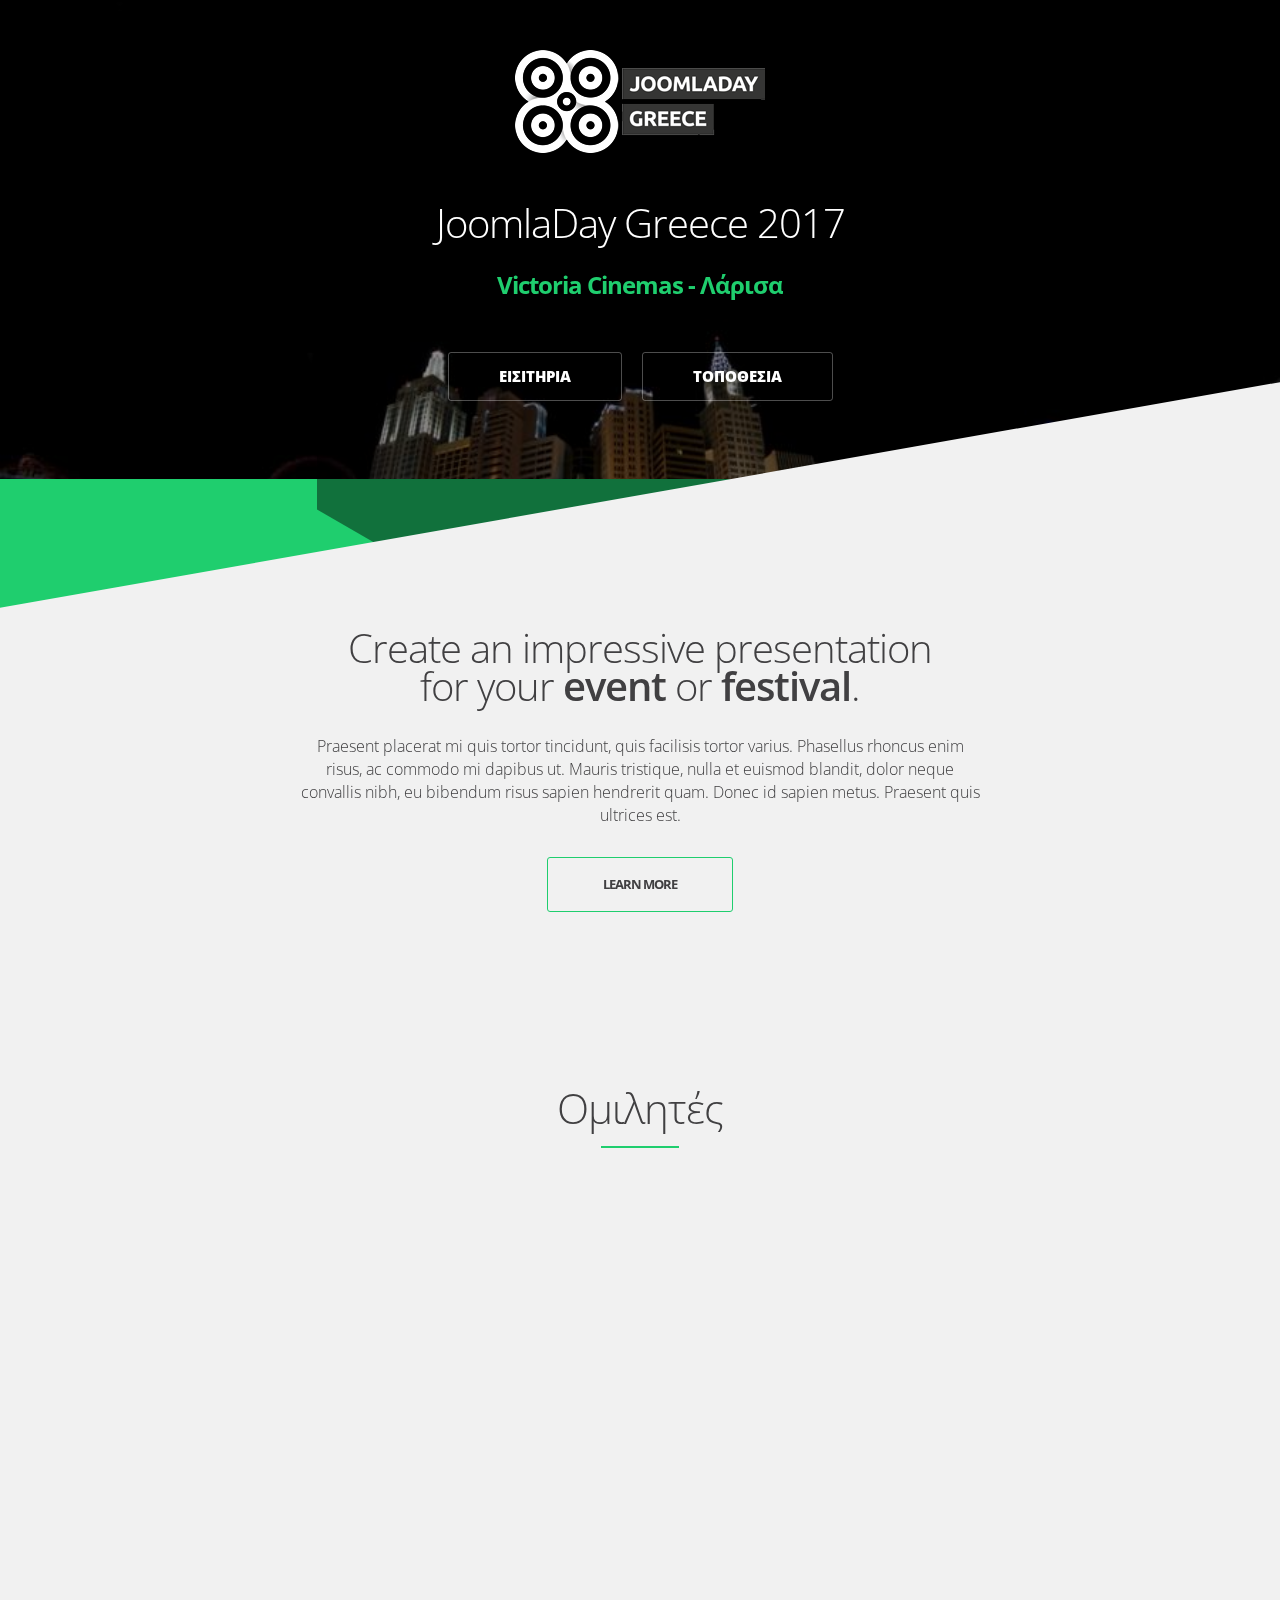
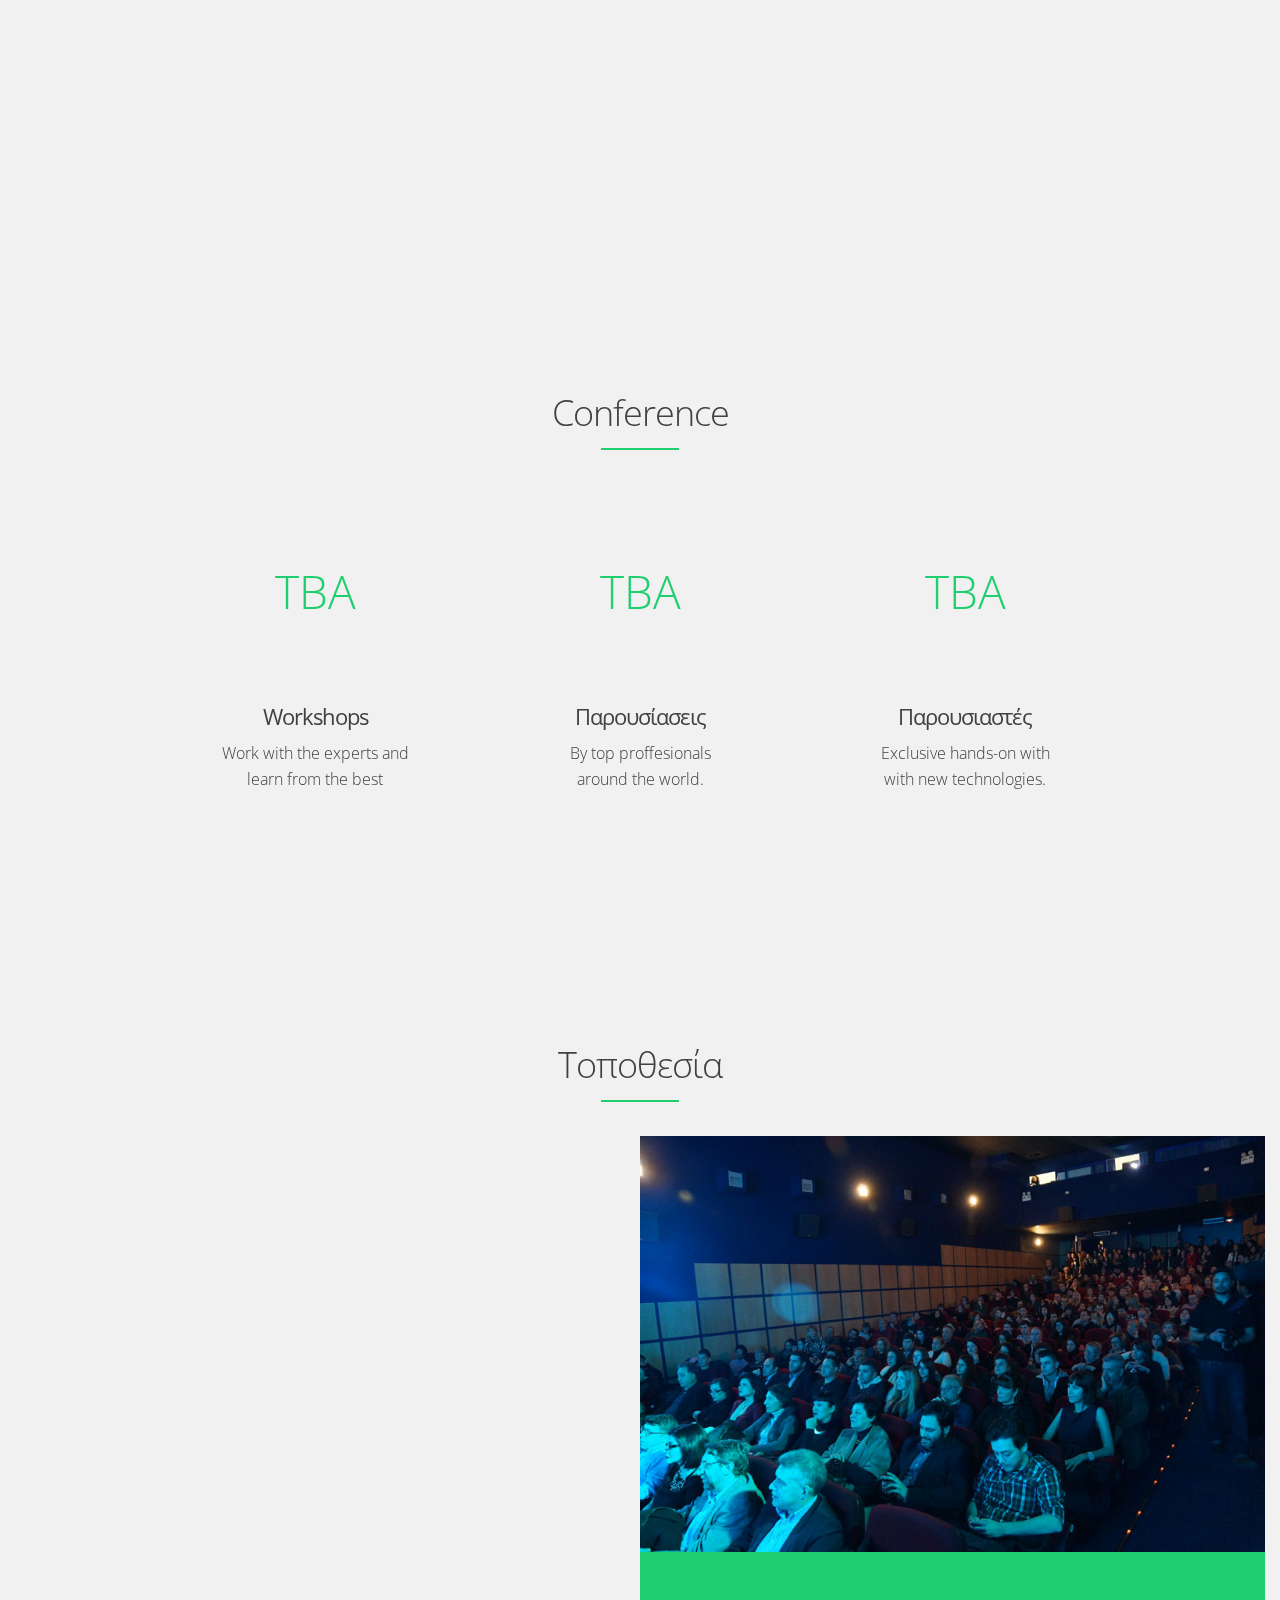
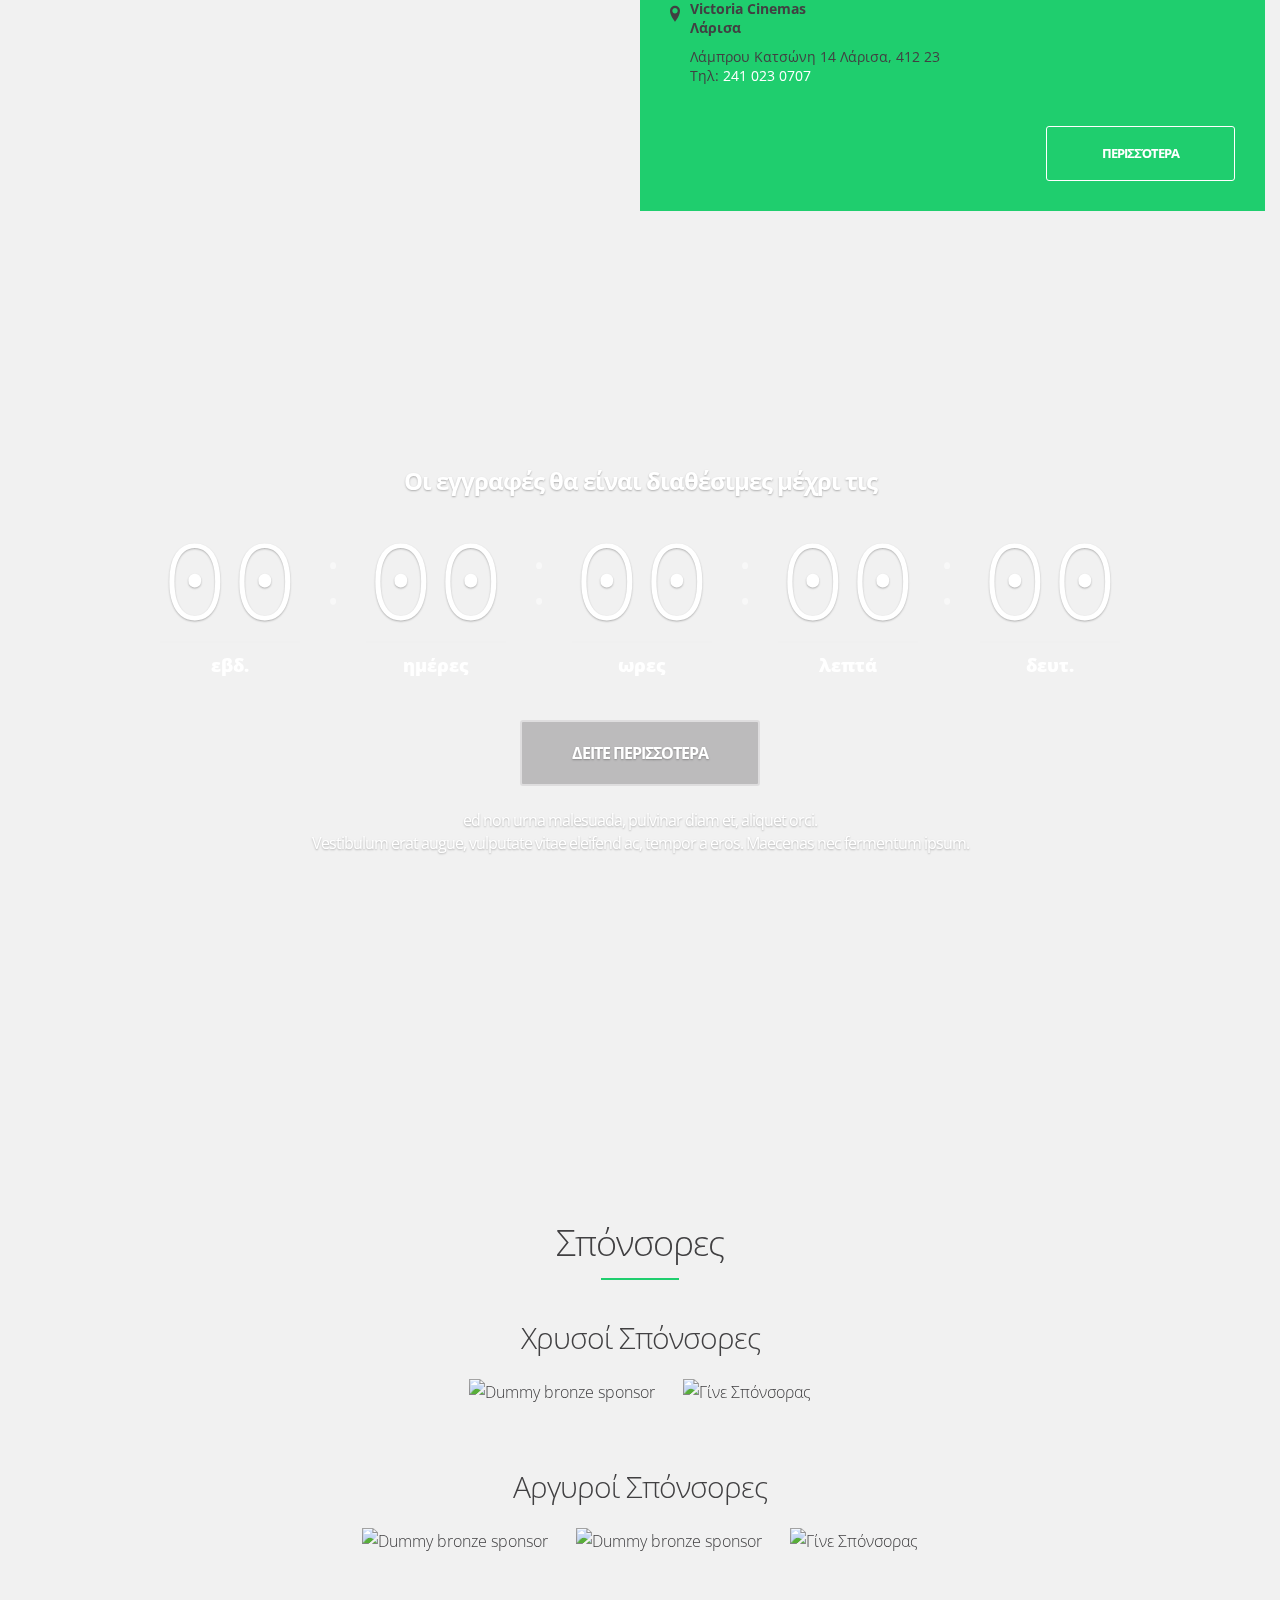
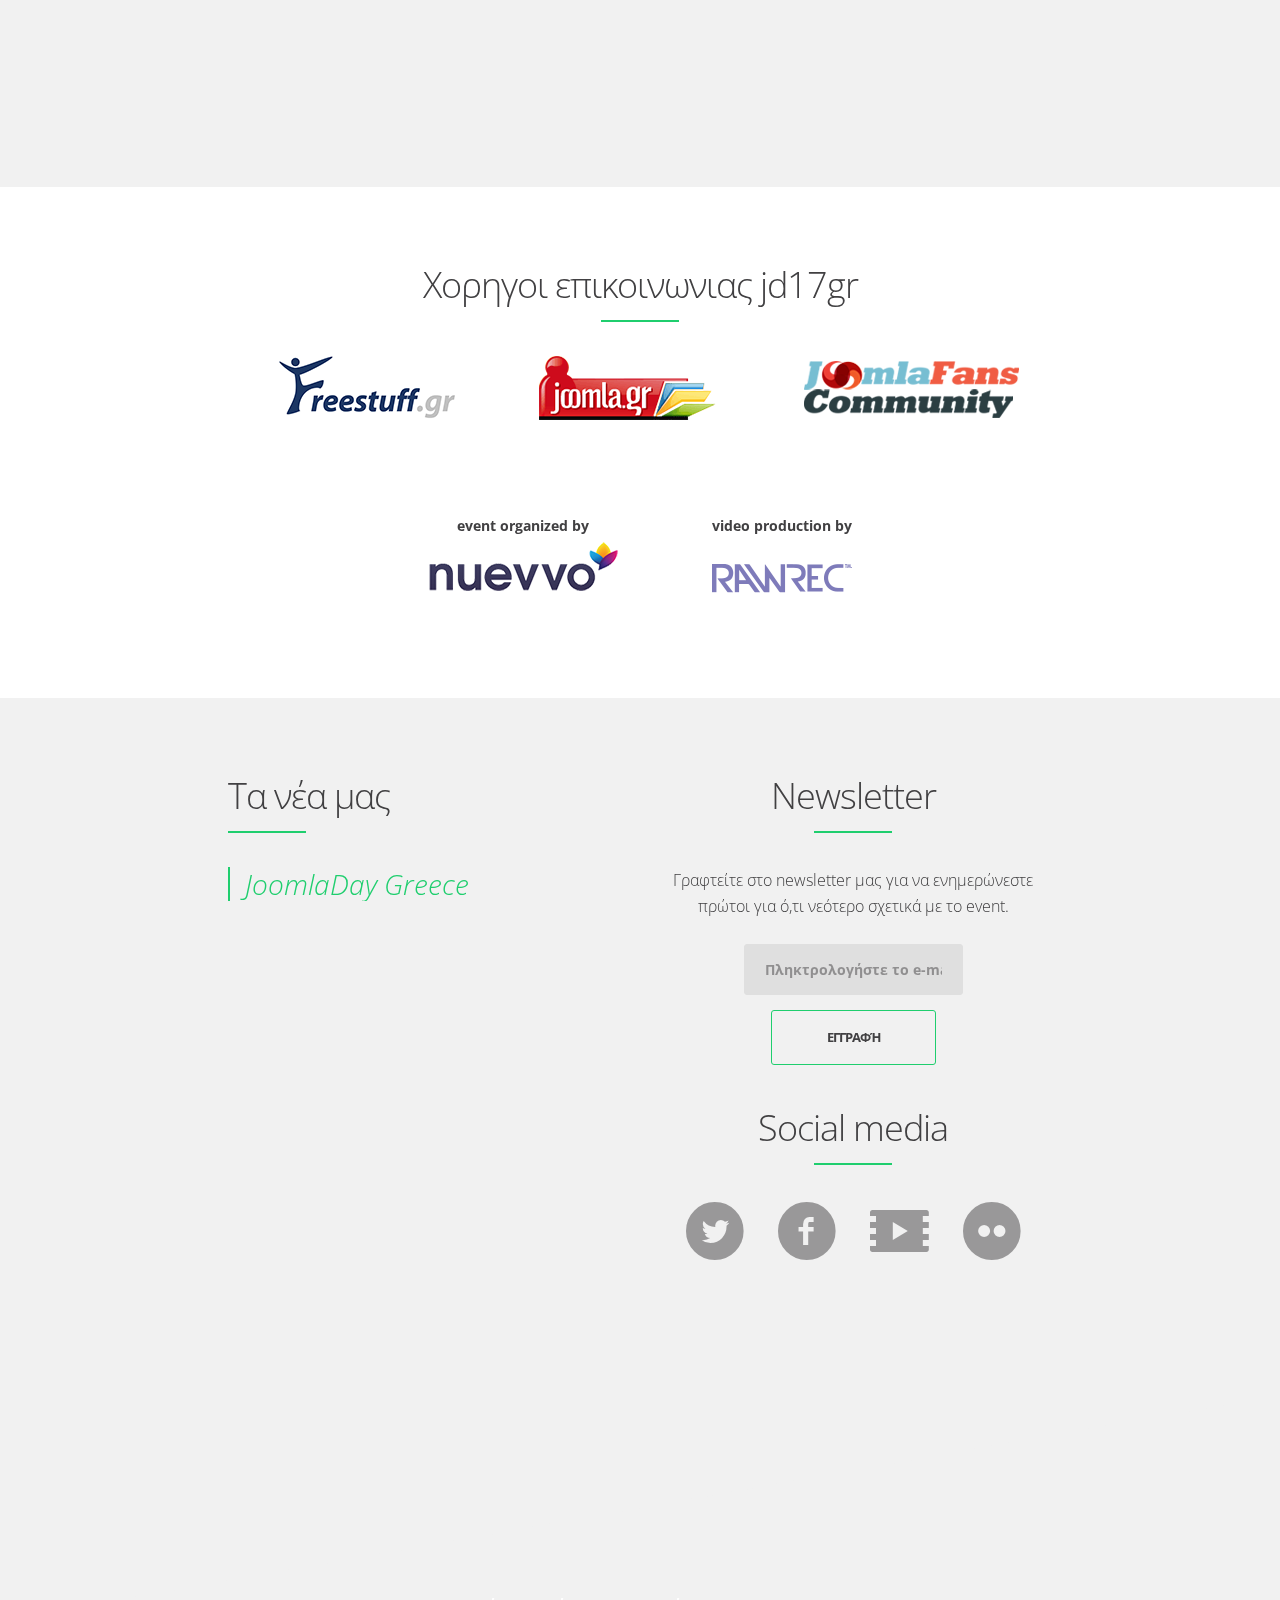
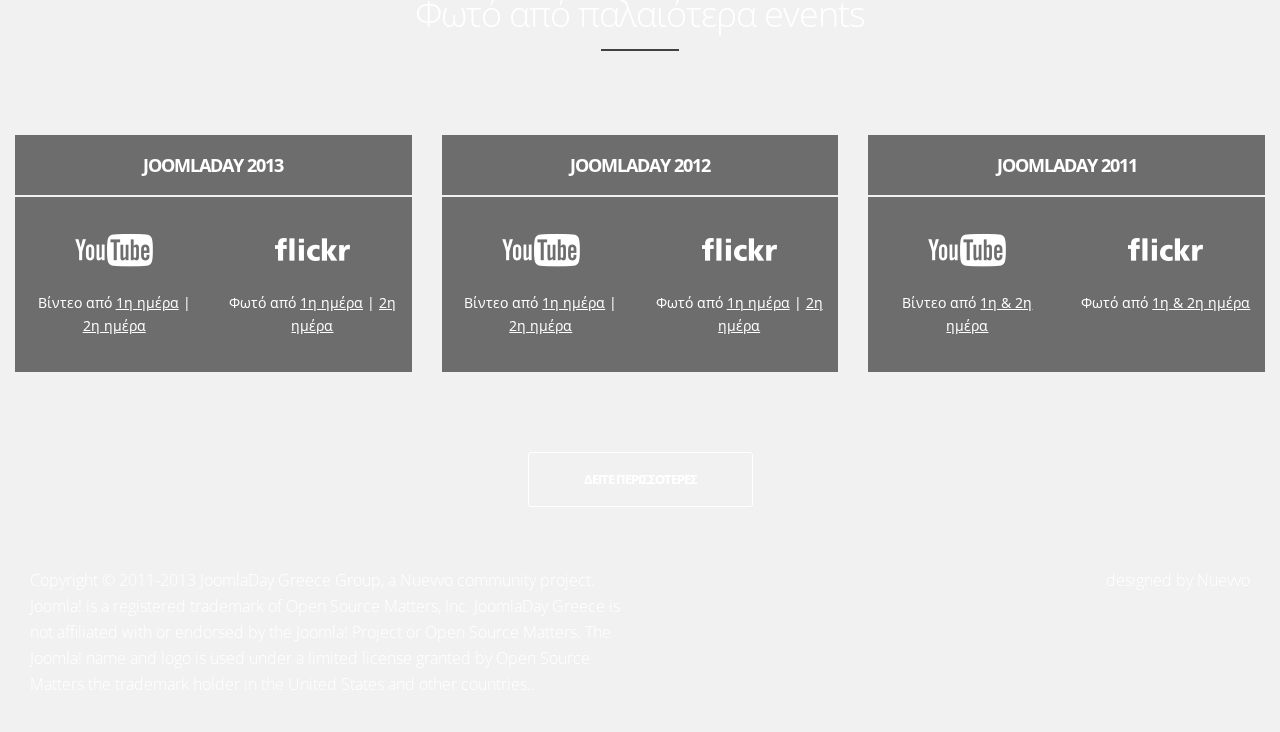
==== commit 58534a07: "Fixed typo" ====
--- a/2016/index.html
+++ b/2016/index.html
@@ -9,17 +9,17 @@
 	<meta name="designer" content="designed by Nuevvo - http://nuevvo.com">
 	<meta name="copyright" content="Copyright (c) 2016 - 6 JoomlaDay Greece">
 
-	<meta property="og:url" content="https://joomladaygreece.github.io/" />
+	<meta property="og:url" content="http://joomladaygreece.org/" />
 	<meta property="og:title" content="JoomlaDay Greece 2017 Λάρισα" />
 	<meta property="og:type" content="website" />
-	<meta property="og:image" content="https://joomladaygreece.github.io/assets/img/jd13gr_fb.png" />
+	<meta property="og:image" content="http://joomladaygreece.org/assets/img/jd13gr_fb.png" />
 	<meta property="og:description" content="Η ετήσια γιορτή της κοινότητας του Joomla! στην Ελλάδα!" />
 	<meta property="fb:app_id" content="">
 
 	<meta name="twitter:card" content="summary">
 	<meta name="twitter:title" content="JoomlaDay Greece 2017 Λάρισα">
 	<meta name="twitter:description" content="Η ετήσια γιορτή της κοινότητας του Joomla! στην Ελλάδα!">
-	<meta name="twitter:image" content="https://joomladaygreece.github.io/assets/img/jd13gr_fb.png">
+	<meta name="twitter:image" content="http://joomladaygreece.org/assets/img/jd13gr_fb.png">
 
 	<meta name="description" content="Η ετήσια γιορτή της κοινότητας του Joomla! στην Ελλάδα!">
 	<title>JoomlaDay Greece 2017</title>
@@ -62,21 +62,21 @@
 
 						<span class="huge-hexagon"></span>
 
-						<iframe id="ytplayer" width="1280" height="720" src="./index_files/wIreljLKr0M.html" allowfullscreen="" style="width: 1265px; height: 711.562px; border: 0;"></iframe>															
+						<iframe id="ytplayer" width="1280" height="720" src="https://www.youtube.com/embed/wIreljLKr0M?autoplay=1&controls=0&loop=1&modestbranding=1&rel=0&showinfo=0" allowfullscreen="" style="width: 1265px; height: 711.562px; border: 0;"></iframe>
 					</div>
 
 					<div class="column small-12 top-header-inner">
 
 						<!-- Logo -->
 						<h1 class="logo text-center">
-							<a href="http://www.joomladaygreece.org">
+							<a href="http://joomladaygreece.org/">
 								<img src="images/logo.png" alt="JoomlaDay Greece 2017">
 							</a>
 						</h1>
 
 						<div class="text-center home-headers">
 							<!-- Tagline -->
-							<h2>JoomlaDay 2017</h2>
+							<h2>JoomlaDay Greece 2017</h2>
 							<h3 class="main-clr">Victoria Cinemas - Λάρισα</h3>
 						</div>
 
@@ -85,7 +85,7 @@
 								<div class="moduleContent">
 									<ul class="nav menu">
 										<!-- <li><a href="#">ΠΡΟΓΡΑΜΜΑ</a></li> -->
-										<li><a href="#" target="_blank">ΕΙΣΗΤΗΡΙΑ</a></li>
+										<li><a href="#" target="_blank">ΕΙΣΙΤΗΡΙΑ</a></li>
 										<li><a href="#location" class="lscroll">ΤΟΠΟΘΕΣΙΑ</a></li>
 									</ul>
 								</div>
@@ -127,7 +127,7 @@
 											<article class="column small-12 medium-12 large-6 inline-block speaker-item seq-animation even">
 
 												<div class="column small-12 medium-4 large-4 speaker-avatar">
-													<img src="./index_files/4965657af186b9092c7a96976ffe881c_S.jpg" alt="Samantha Johnson">
+													<img src="./images/4965657af186b9092c7a96976ffe881c_S.jpg" alt="Samantha Johnson">
 												</div>
 
 												<section class="moduleItemBody">
@@ -135,7 +135,7 @@
 
 													<h4 class="semi speaker-position">Web-experts.gr</h4>
 
-													<div class="moduleItemIntrotext">			
+													<div class="moduleItemIntrotext">
 														Dapibus etiam nisl vivamus euismod donec id ipsum nibh, feugiat semper taciti potenti habitasse pharetra metus. Non a convallis lectus eros donec neque mi torquent, eget rhoncus luctus cubilia amet… <a href="#"><i class="icon icon-plus"></i></a>
 													</div>
 
@@ -172,7 +172,7 @@
 
 													<h4 class="semi speaker-position">Frontender at JoomlaWorks</h4>
 
-													<div class="moduleItemIntrotext">			
+													<div class="moduleItemIntrotext">
 														Dapibus etiam nisl vivamus euismod donec id ipsum nibh, feugiat semper taciti potenti habitasse pharetra metus. <a href="http://demo.nuevvo.com/sites/j3x/ibento/index.php?option=com_k2&amp;view=item&amp;id=15:hary-ubina&amp;Itemid=141"><i class="icon icon-plus"></i></a>
 													</div>
 
@@ -189,7 +189,7 @@
 													<h3><a class="moduleItemTitle" href="mailto://">Εσύ;</a></h3>
 
 													<h4 class="semi speaker-position">Πάρε μέρος στο JDGR17</h4>
-													<div class="moduleItemIntrotext">			
+													<div class="moduleItemIntrotext">
 														Dapibus etiam nisl vivamus euismod donec id ipsum nibh, feugiat semper taciti potenti habitasse pharetra metus. Non a convallis lectus eros donec neque mi torquent, eget rhoncus luctus cubilia amet… <a href="mailto://"><i class="icon icon-plus"></i></a>
 													</div>
 
@@ -215,7 +215,7 @@
 								<ul class="text-center highlights">
 									<li>
 										<span class="chart animatedArea" data-percent="40">
-											ΤΒΑ	
+											ΤΒΑ
 											<canvas height="195" width="195"></canvas>
 										</span>
 										<h3>Workshops</h3>
@@ -231,7 +231,7 @@
 									</li>
 									<li>
 										<span class="chart animatedArea" data-percent="60">
-											ΤΒΑ						
+											ΤΒΑ
 											<canvas height="195" width="195"></canvas>
 										</span>
 										<h3>Παρουσιαστές</h3>
@@ -250,7 +250,7 @@
 										<div class="row collapse">
 											<article class="item even lastItem">
 												<div class="column small-12 medium-6 large-6 venue-left pull-left-anim">
-													<iframe src="https://www.google.com/maps/embed?pb=!1m18!1m12!1m3!1d3072.5510647398837!2d22.41946641470849!3d39.63731101059606!2m3!1f0!2f0!3f0!3m2!1i1024!2i768!4f13.1!3m3!1m2!1s0x1358889969e62df7%3A0xa117d6591e63adfc!2sLamprou+Katsoni+14%2C+Larisa+412+23!5e0!3m2!1sen!2sgr!4v1479223935814" width="100%" height="600" style="border:0" allowfullscreen></iframe>		
+													<iframe src="https://www.google.com/maps/embed?pb=!1m18!1m12!1m3!1d3072.5510647398837!2d22.41946641470849!3d39.63731101059606!2m3!1f0!2f0!3f0!3m2!1i1024!2i768!4f13.1!3m3!1m2!1s0x1358889969e62df7%3A0xa117d6591e63adfc!2sLamprou+Katsoni+14%2C+Larisa+412+23!5e0!3m2!1sen!2sgr!4v1479223935814" width="100%" height="600" style="border:0" allowfullscreen></iframe>
 												</div>
 
 												<div class="right column small-12 medium-12 large-6 pull-right-anim main-clr-bg">
@@ -313,7 +313,7 @@
 									<a class="btn huge countdown-button" href="#" target="_blank">ΔΕΙΤΕ ΠΕΡΙΣΣΟΤΕΡΑ</a>
 
 									<div class="column small-12 large-8 small-centered countdown-note">
-										<p>ed non urna malesuada, pulvinar diam et, aliquet orci.<br>Vestibulum erat augue, vulputate vitae eleifend ac, tempor a eros. Maecenas nec fermentum ipsum.</p>						
+										<p>ed non urna malesuada, pulvinar diam et, aliquet orci.<br>Vestibulum erat augue, vulputate vitae eleifend ac, tempor a eros. Maecenas nec fermentum ipsum.</p>
 									</div>
 								</div>
 							</section>
@@ -326,13 +326,13 @@
 											<h3 class="moduleTitle">Σπόνσορες</h3>
 											<div class="custom sponsors">
 												<h3>Χρυσοί Σπόνσορες</h3>
-												<p><img src="./index_files/banners_L.png" border="0" alt="Dummy bronze sponsor"> <img src="./index_files/banners_L.png" border="0" alt="Γίνε Σπόνσορας"></p>
+												<p><img src="./images/banners_L.png" border="0" alt="Dummy bronze sponsor"> <img src="./images/banners_L.png" border="0" alt="Γίνε Σπόνσορας"></p>
 											</div>
 										</div>
 										<div id="moduleId97" class="module  sponsors">
 											<div class="custom sponsors">
 												<h3>Αργυροί Σπόνσορες</h3>
-												<p><img src="./index_files/banners_M.png" border="0" alt="Dummy bronze sponsor"> <img src="./index_files/banners_M.png" border="0" alt="Dummy bronze sponsor"> <img src="./index_files/banners_M.png" border="0" alt="Γίνε Σπόνσορας"></p>
+												<p><img src="./images/banners_M.png" border="0" alt="Dummy bronze sponsor"> <img src="./images/banners_M.png" border="0" alt="Dummy bronze sponsor"> <img src="./images/banners_M.png" border="0" alt="Γίνε Σπόνσορας"></p>
 											</div>
 										</div>
 									</div>
@@ -420,7 +420,7 @@
 							<footer id="colophon">
 								<div class="row colophon footer-module">
 									<h3 class="moduleTitle">Φωτό από παλαιότερα events</h3>
-									
+
 									<!-- 2013 -->
 									<div class="y2013 text-center social-links column small-12 large-4">
 										<h4>JoomlaDay 2013</h4>
@@ -474,7 +474,7 @@
 										</div>
 
 										<div class="column small-12 large-6" id="copyrights">Copyright © 2011-2013 JoomlaDay Greece Group, a Nuevvo community project.
-											Joomla! is a registered trademark of Open Source Matters, Inc. 
+											Joomla! is a registered trademark of Open Source Matters, Inc.
 											JoomlaDay Greece is not affiliated with or endorsed by the Joomla! Project or Open Source Matters. The Joomla! name and logo is used under a limited license granted by Open Source Matters the trademark holder in the United States and other countries..
 										</div>
 										<div class="column small-12 large-6 text-right" id="credits"><a target="_blank" title="designed by Nuevvo" href="http://nuevvo.com/">designed by Nuevvo</a>
@@ -488,14 +488,14 @@
 
 						<script type="text/javascript">
 							// Flickr Set embeddder
-							var flickrApiKey = '4c423f1400e8755167880a026646a2d9'; // Your Flickr API key goes here 
-							var flickrImgLimit = 12; // Default image limit 
-							var modalClass = 'simplebox'; 
-							(function() { 
-								var fse = document.createElement('script'); fse.type = 'text/javascript'; fse.async = true; 
-								fse.src = '//cdn.nuevvo.net/js/flickrsetembedder.js?v=1.1&amp;t=20140205_02'; 
-								(document.getElementsByTagName('head')[0] || document.getElementsByTagName('body')[0]).appendChild(fse); 
-							})(); 
+							var flickrApiKey = '4c423f1400e8755167880a026646a2d9'; // Your Flickr API key goes here
+							var flickrImgLimit = 12; // Default image limit
+							var modalClass = 'simplebox';
+							(function() {
+								var fse = document.createElement('script'); fse.type = 'text/javascript'; fse.async = true;
+								fse.src = '//cdn.nuevvo.net/js/flickrsetembedder.js?v=1.1&amp;t=20140205_02';
+								(document.getElementsByTagName('head')[0] || document.getElementsByTagName('body')[0]).appendChild(fse);
+							})();
 						</script>
 					</body>
 				</html>